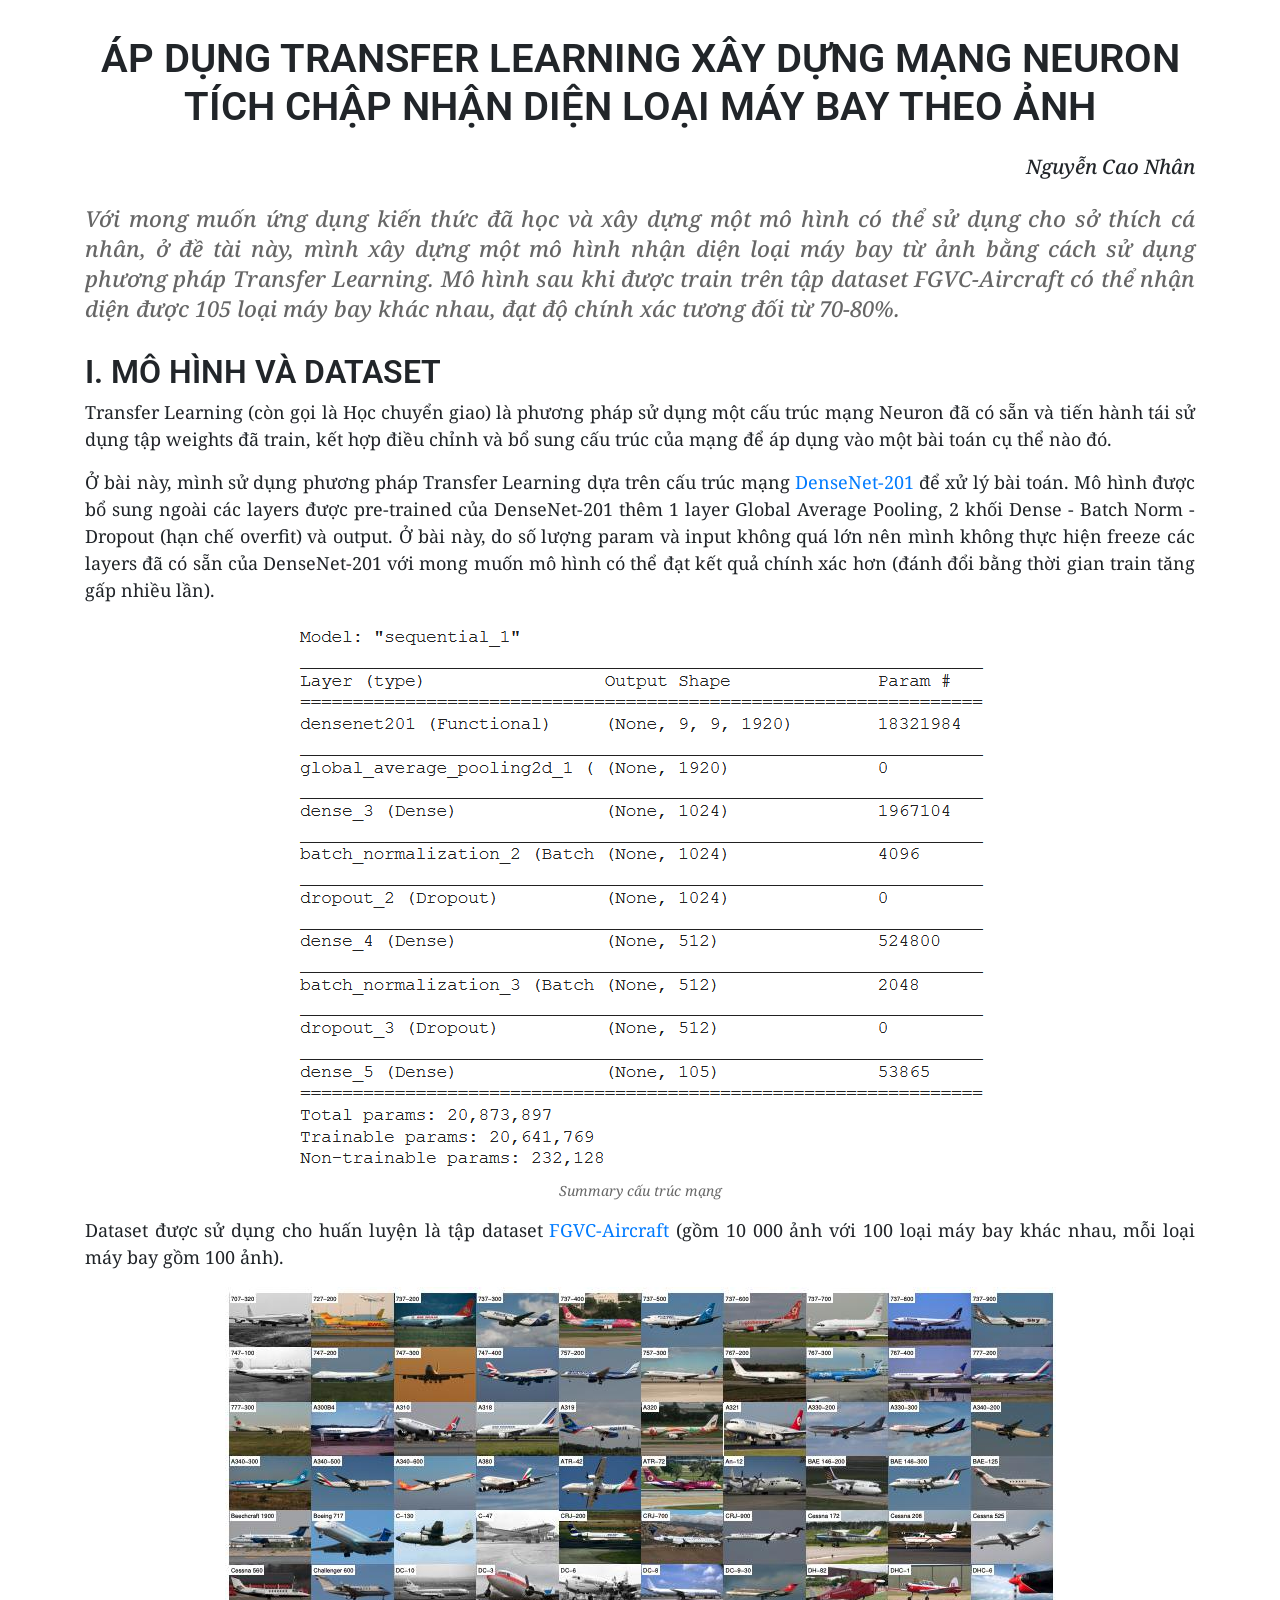
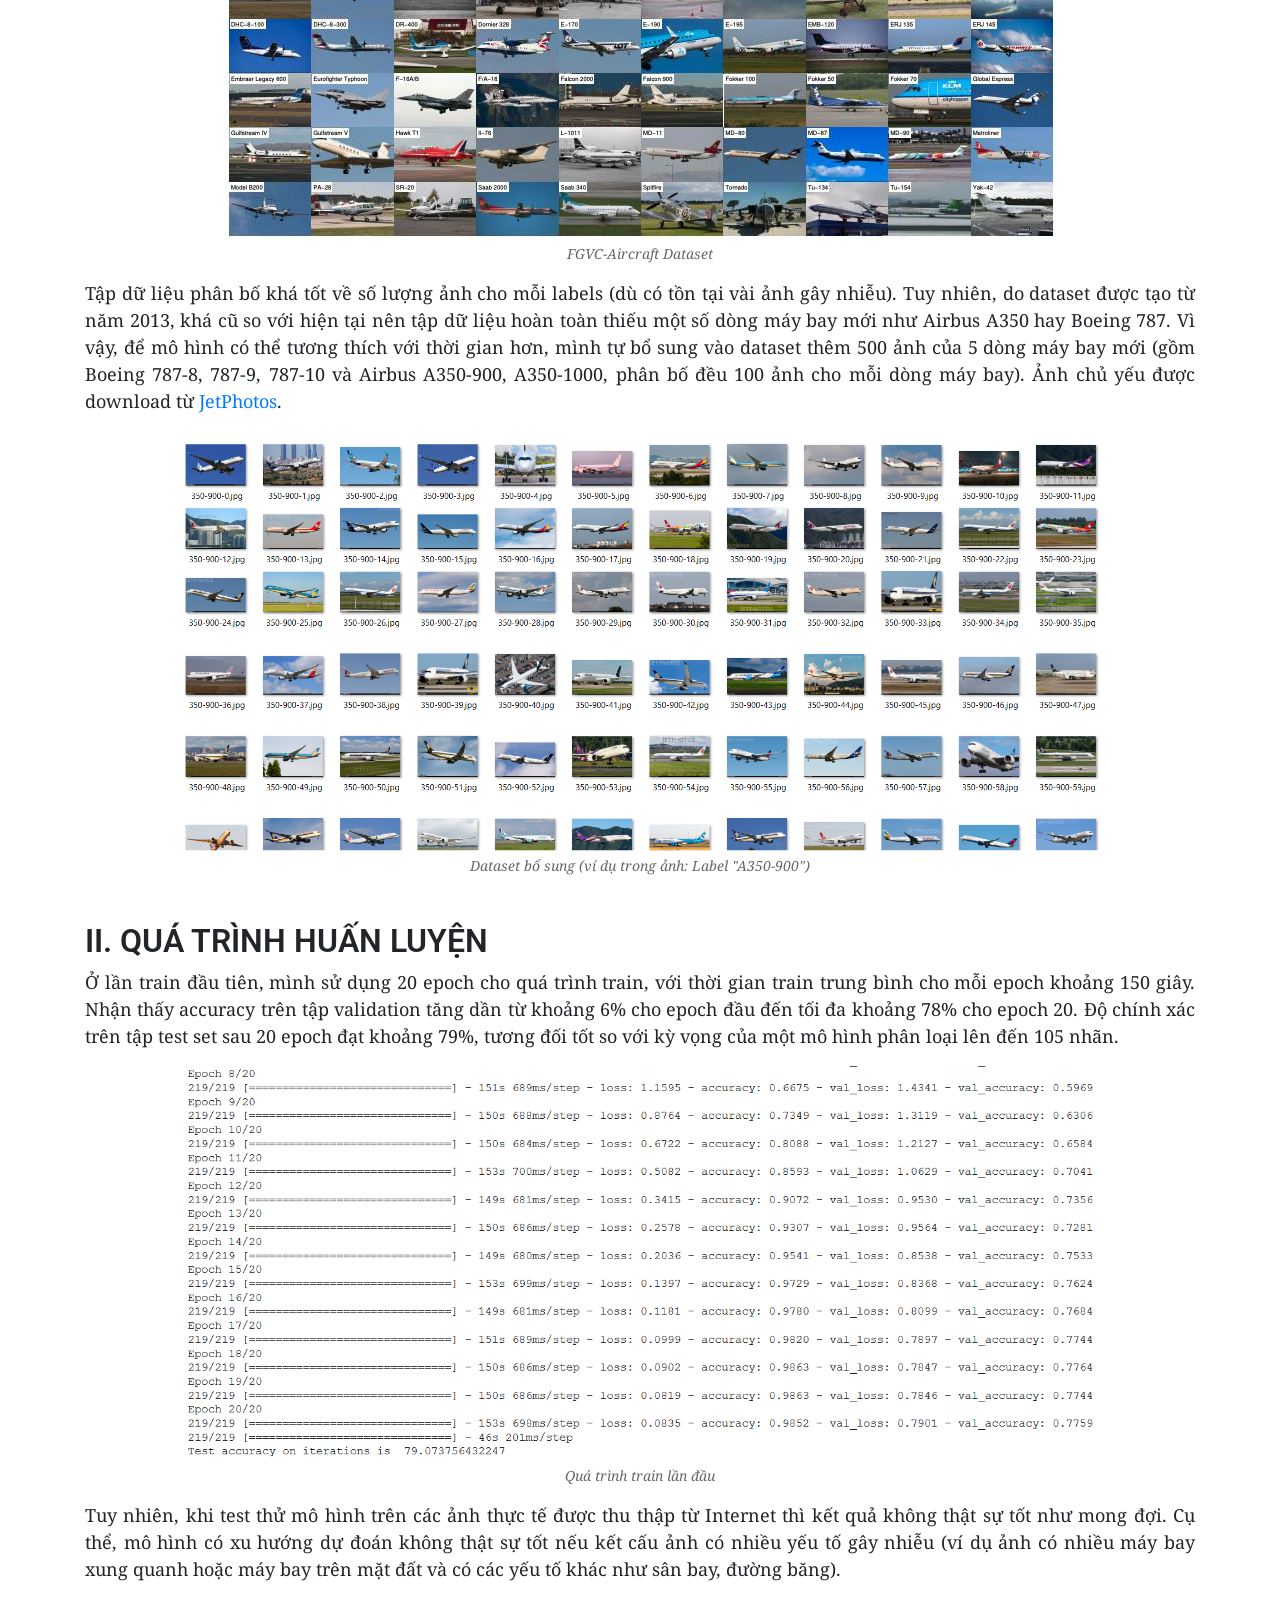
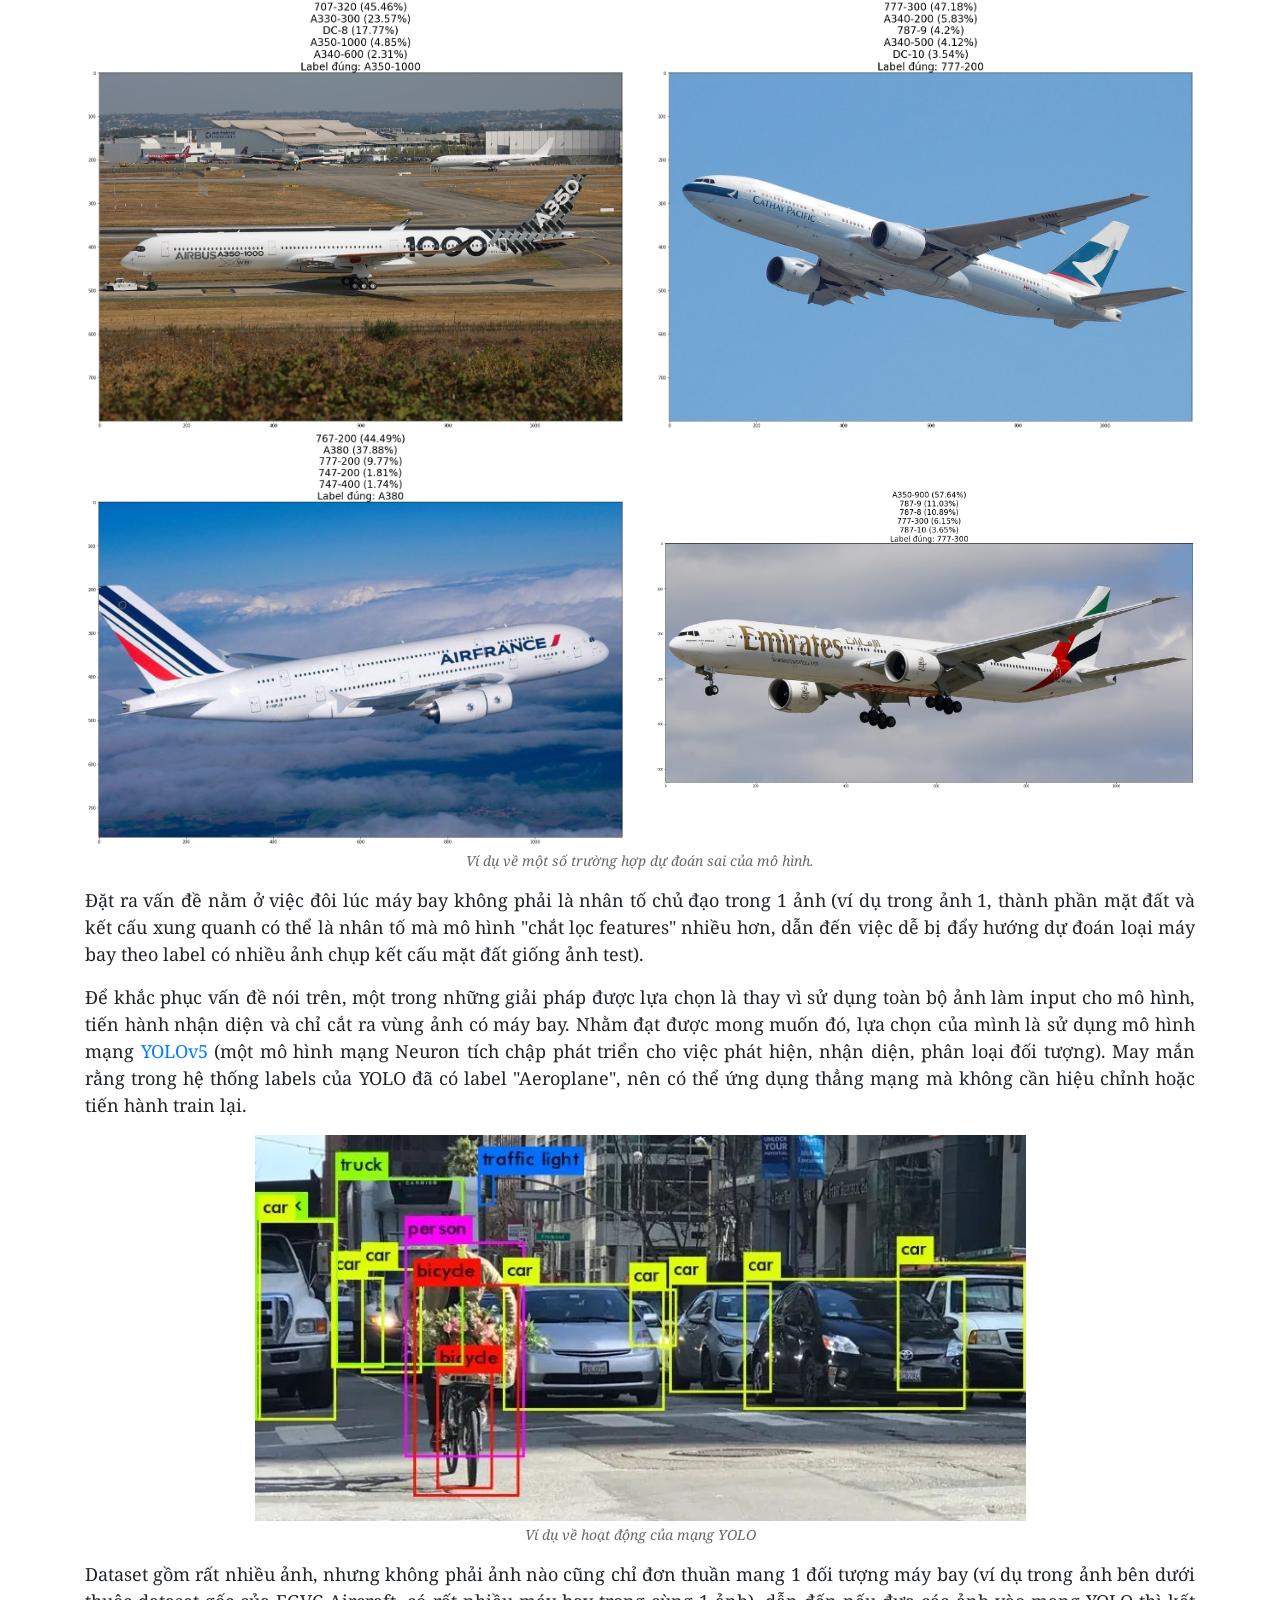
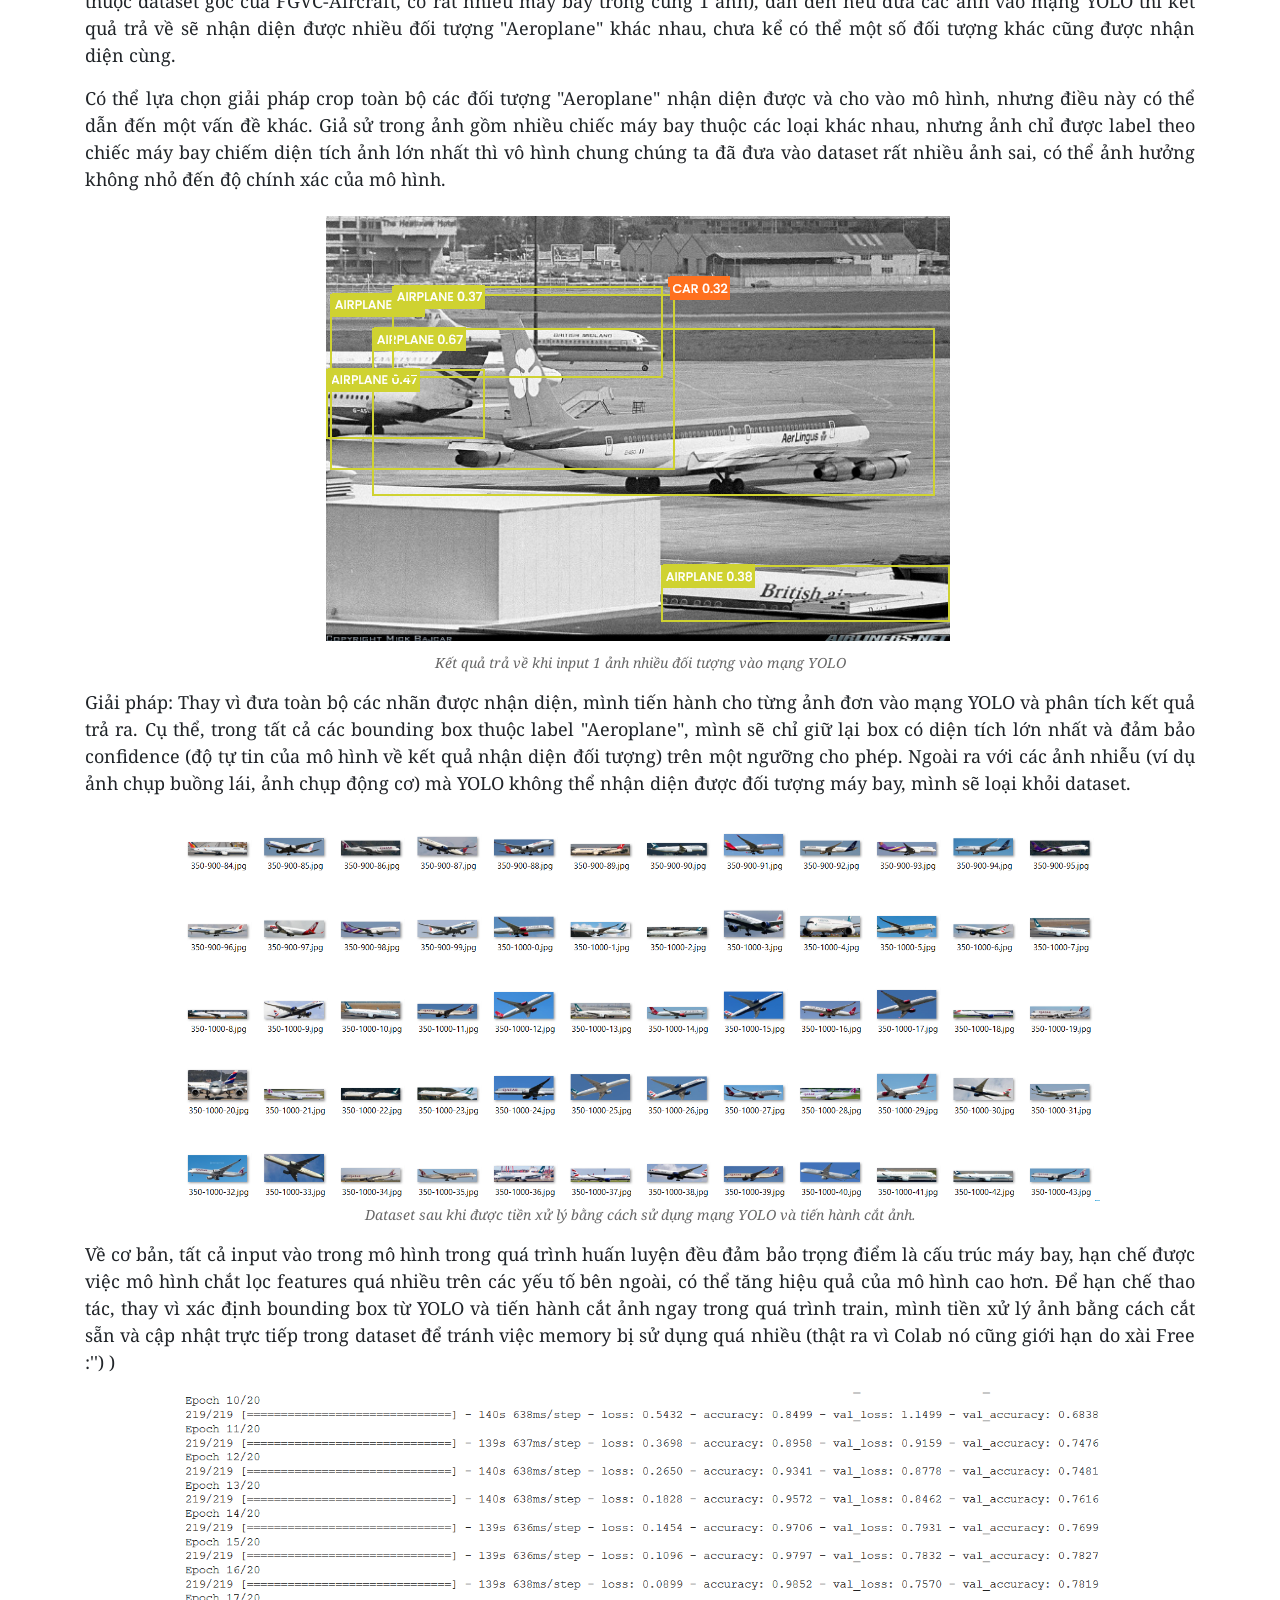
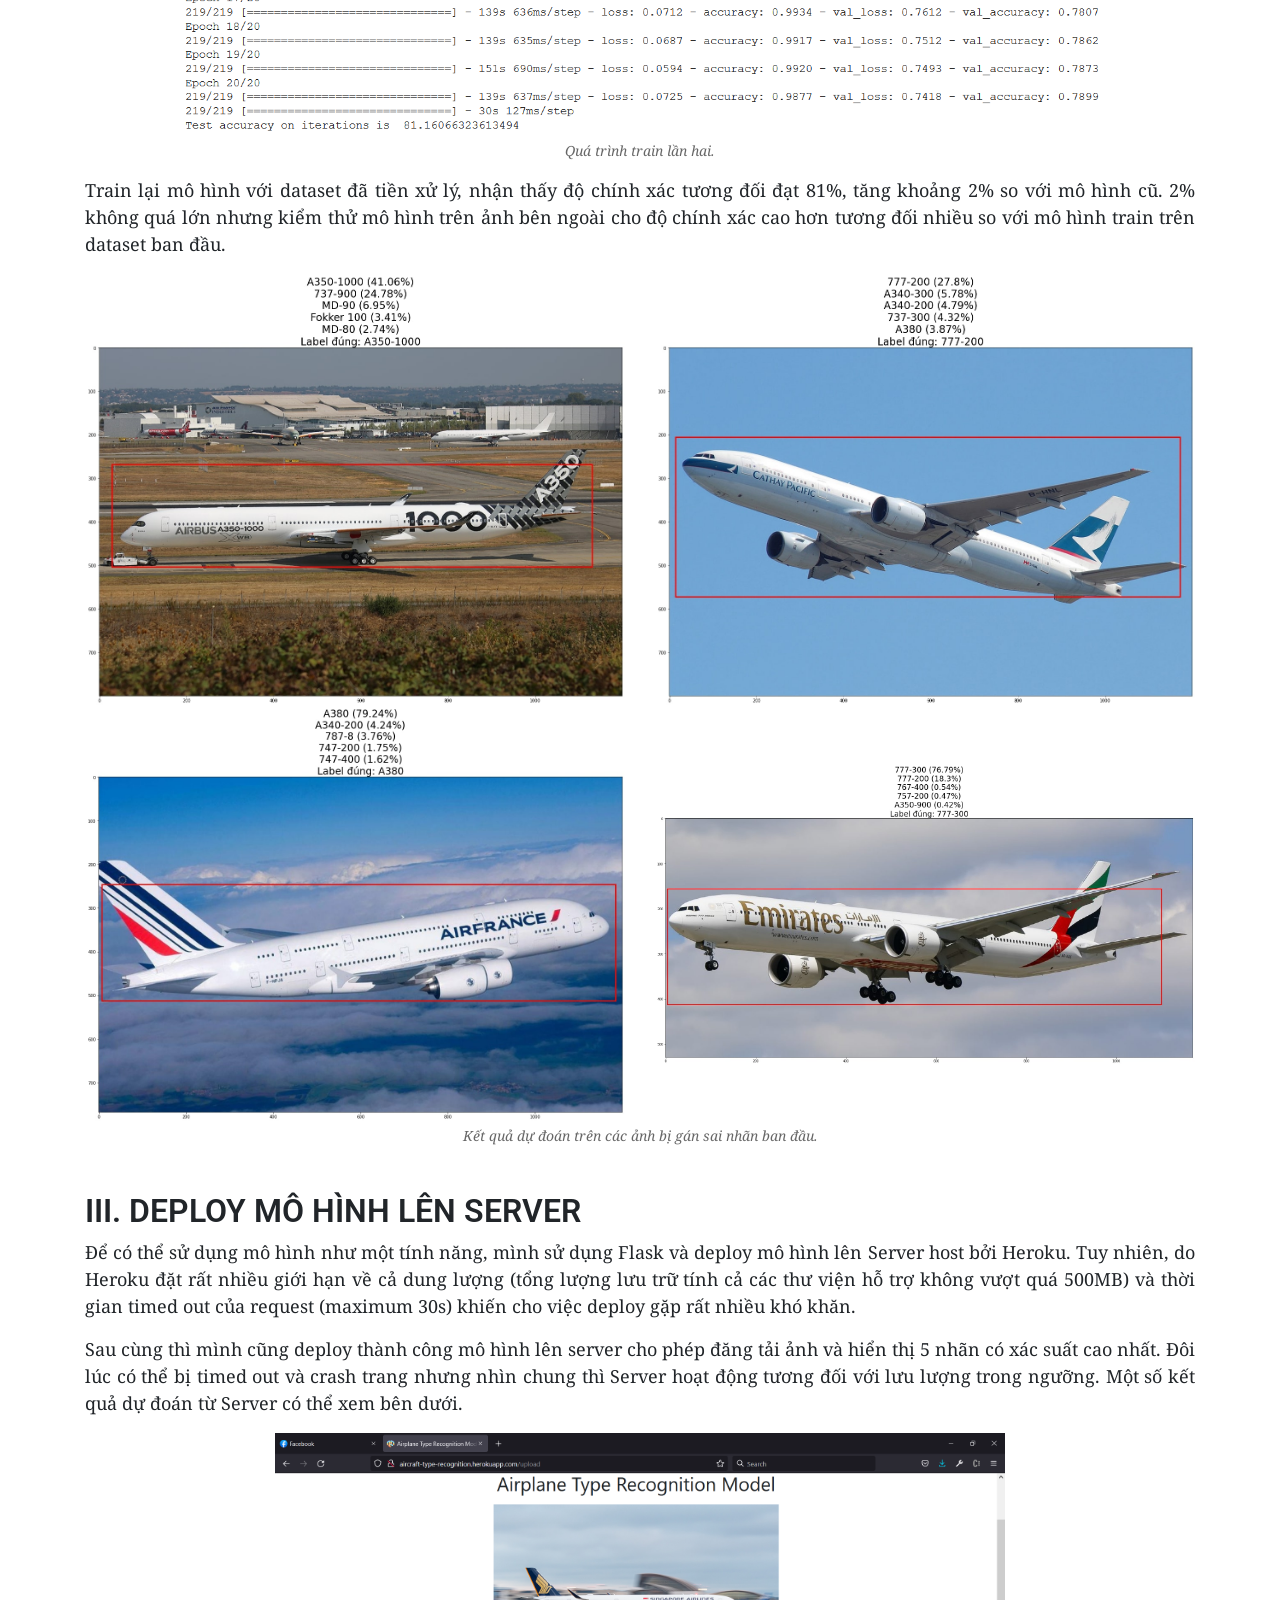
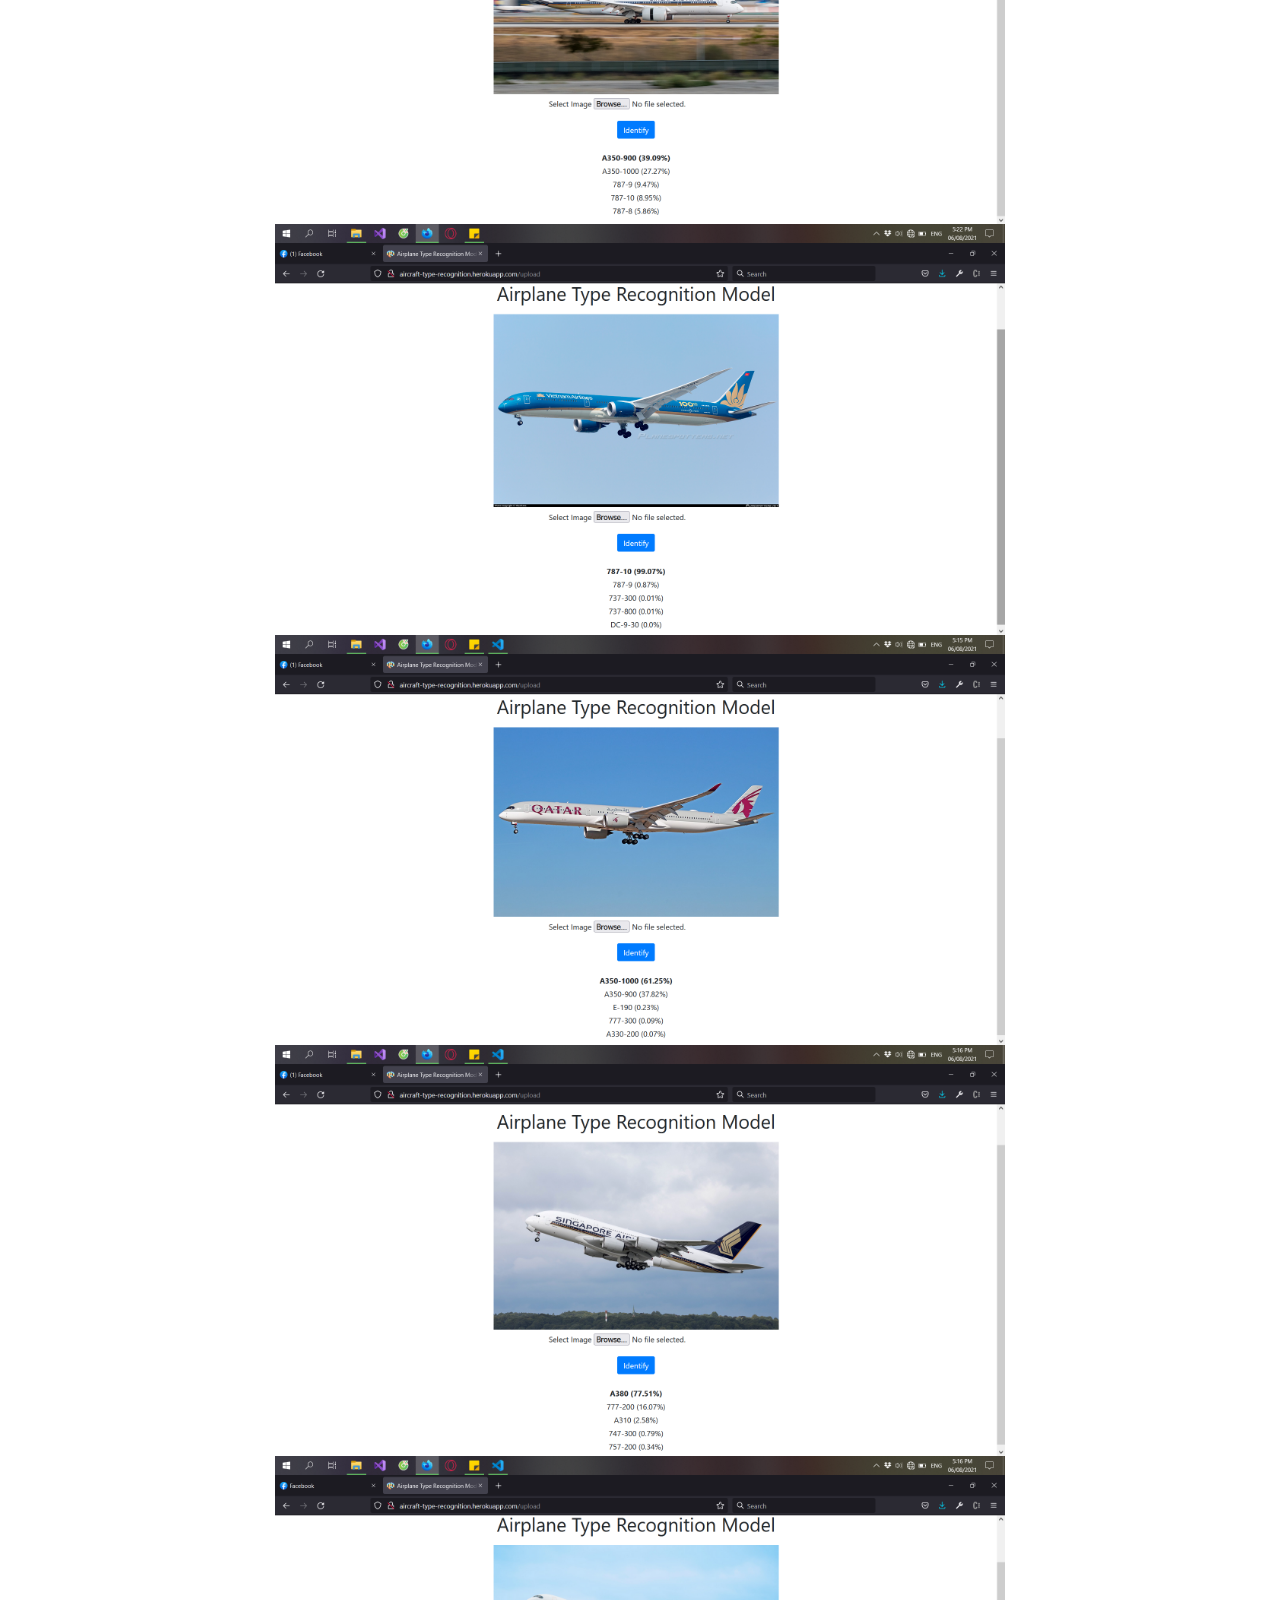
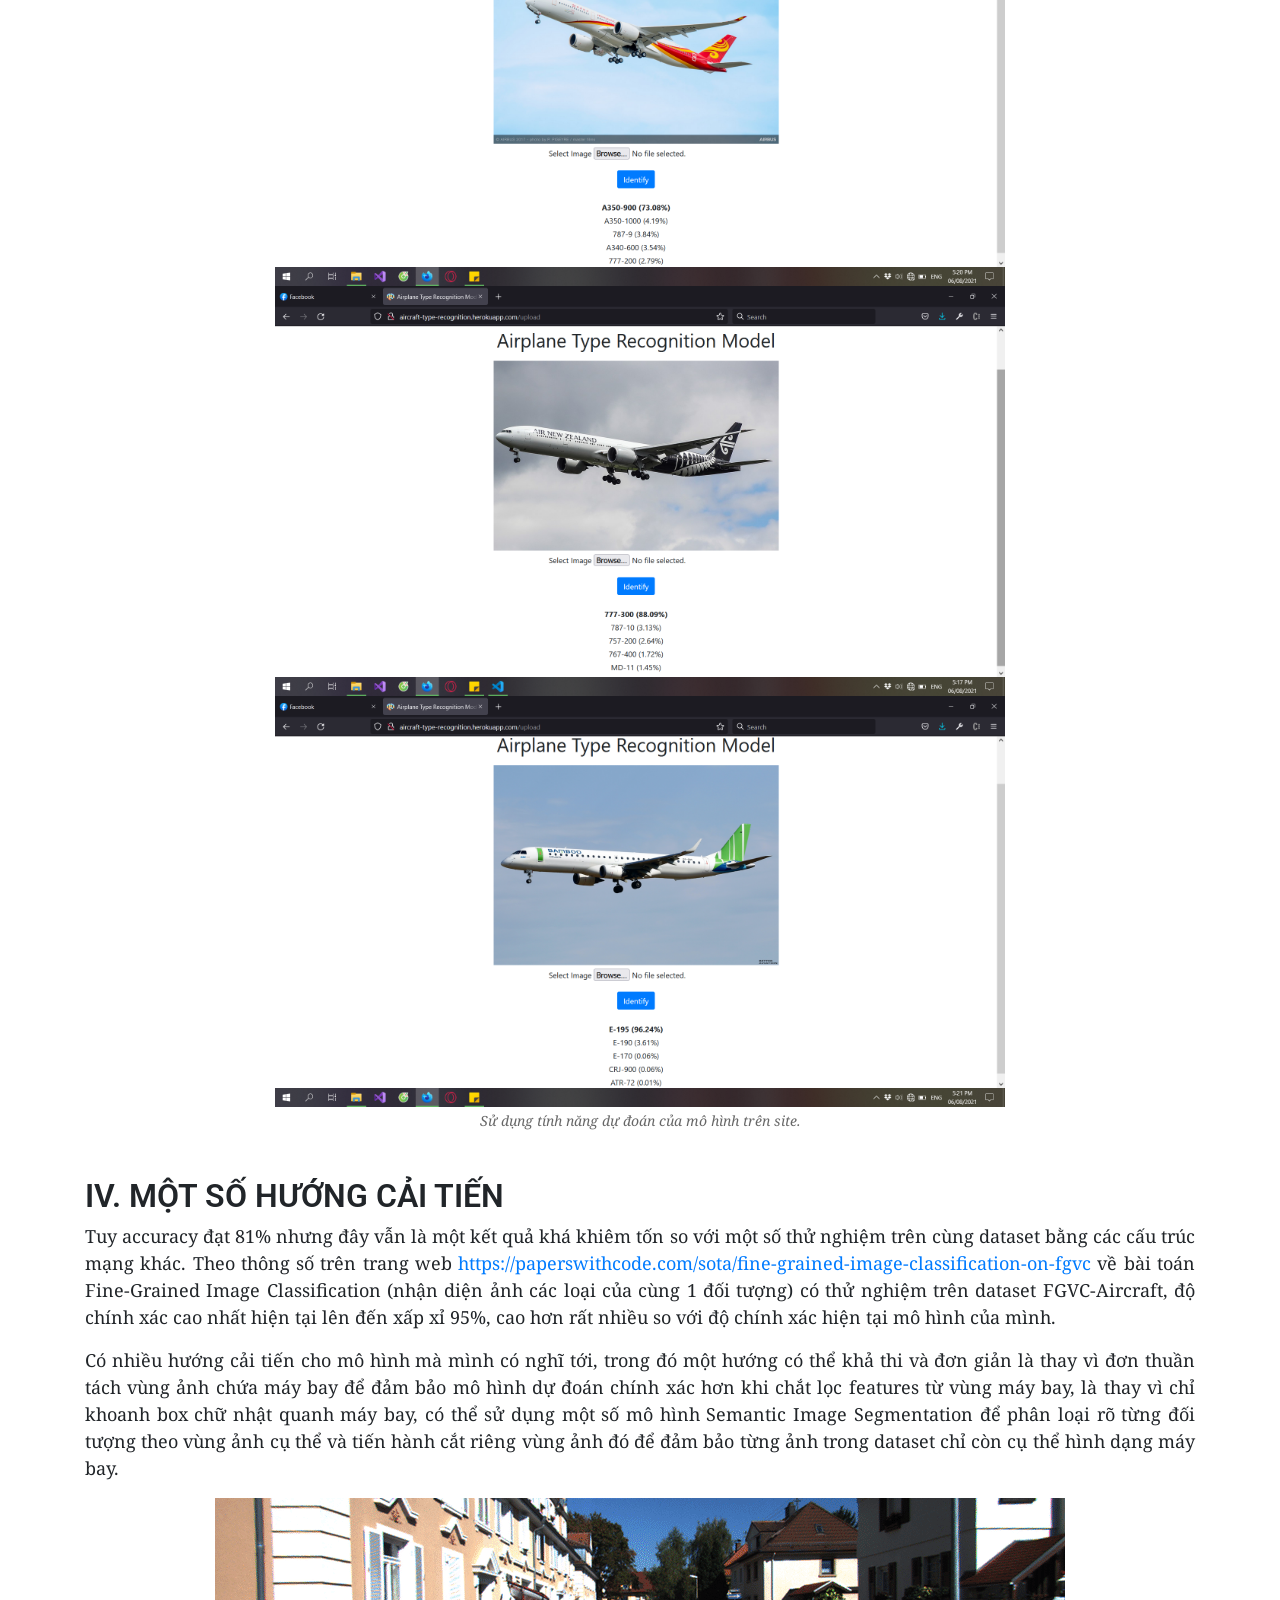
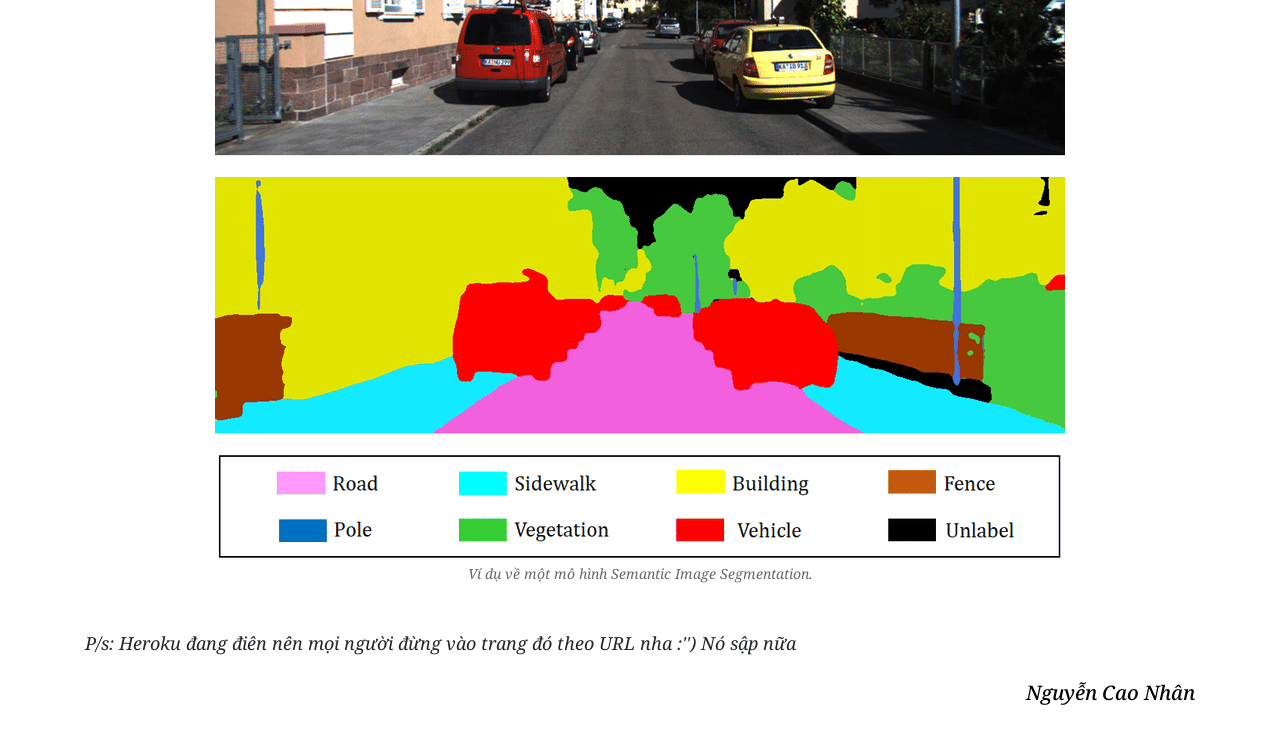
==== index.html @ 327e2304 "Second commit" ====
<!doctype html>
<html lang="en">
  <head>
    <title>Áp dụng phương pháp Transfer Learning xây dựng mạng Neuron tích chập nhận diện loại máy bay theo ảnh?</title>
    <!-- Required meta tags -->
    <meta charset="utf-8">
    <meta name="viewport" content="width=device-width, initial-scale=1, shrink-to-fit=no">
    <link rel="icon" href="./images/ncn.ico">
    <link href="https://fonts.googleapis.com/css2?family=Noto+Serif:ital,wght@0,400;0,700;1,400;1,700&display=swap" rel="stylesheet"> 
    <link href="https://fonts.googleapis.com/css2?family=Roboto:ital,wght@0,100;0,300;0,400;0,500;0,700;0,900;1,100;1,300;1,400;1,500;1,700;1,900&display=swap" rel="stylesheet">     <!-- Bootstrap CSS -->
    <link rel="stylesheet" href="https://stackpath.bootstrapcdn.com/bootstrap/4.3.1/css/bootstrap.min.css" integrity="sha384-ggOyR0iXCbMQv3Xipma34MD+dH/1fQ784/j6cY/iJTQUOhcWr7x9JvoRxT2MZw1T" crossorigin="anonymous">
    <link rel="stylesheet" href="style.css">
</head>
  <body>
    <div class="container">
        <div class="title">
            <h1 class="display-5 text-center text-uppercase">Áp dụng Transfer Learning xây dựng mạng Neuron tích chập nhận diện loại máy bay theo ảnh</h1>
            <h5 class="font-italic text-right mt-4">Nguyễn Cao Nhân</h5>
        </div>
        
        <div class="subtitle mt-4">
            <h5 class="subtitle-text"> 
                Với mong muốn ứng dụng kiến thức đã học và xây dựng một mô hình có thể sử dụng cho sở thích cá nhân, ở đề tài này, 
                mình xây dựng một mô hình nhận diện loại máy bay từ ảnh
                bằng cách sử dụng phương pháp Transfer Learning. Mô hình sau khi được train trên tập dataset FGVC-Aircraft có thể nhận diện
                được 105 loại máy bay khác nhau, đạt độ chính xác tương đối từ 70-80%.
            </h5>
        </div>

        <div class="paragraph">
            <h2>I. MÔ HÌNH VÀ DATASET</h2>
            <p>
                Transfer Learning (còn gọi là Học chuyển giao) là phương pháp sử dụng một cấu trúc mạng Neuron đã có sẵn và tiến hành tái sử dụng
                tập weights đã train, kết hợp điều chỉnh và bổ sung cấu trúc của mạng để áp dụng vào một bài toán cụ thể nào đó.
            </p>
            <p>
                Ở bài này, mình sử dụng phương pháp Transfer Learning dựa trên cấu trúc mạng <a href="https://arxiv.org/pdf/1608.06993v3.pdf">DenseNet-201</a>
                để xử lý bài toán. Mô hình được bổ sung ngoài các layers được pre-trained của DenseNet-201 thêm 1 layer Global Average Pooling, 
                2 khối Dense - Batch Norm - Dropout (hạn chế overfit) và output. Ở bài này, do số lượng param và input không quá lớn nên
                mình không thực hiện freeze các layers đã có sẵn của DenseNet-201 với mong muốn mô hình có thể đạt kết quả chính xác hơn 
                (đánh đổi bằng thời gian train tăng gấp nhiều lần).
            </p>
            <div class="row">
                <div class="col-md-10 offset-md-1 col-sm-12 offset-sm-0 text-center">
                    <img alt="" src="images/model.PNG">
                    <p class="img-cap">Summary cấu trúc mạng</p>
                </div>
            </div>         
            <p>
                Dataset được sử dụng cho huấn luyện là tập dataset  <a href="https://www.robots.ox.ac.uk/~vgg/data/fgvc-aircraft/">FGVC-Aircraft</a>
                (gồm 10 000 ảnh với 100 loại máy bay khác nhau, mỗi loại máy bay gồm 100 ảnh). 
            </p>
            <div class="row text-center">
                <div class="col-md-10 offset-md-1 col-sm-12 offset-sm-0 text-center">
                    <img alt="" src="images/dataset.jpg">
                    <p class="img-cap">FGVC-Aircraft Dataset</p>
                </div>
            </div>     
            <p>Tập dữ liệu phân bố khá tốt về số lượng ảnh cho mỗi labels (dù có tồn tại vài ảnh gây nhiễu). Tuy nhiên, do dataset được tạo từ năm 2013, khá 
                cũ so với hiện tại nên tập dữ liệu hoàn toàn thiếu một số dòng máy bay mới như Airbus A350 hay Boeing 787. Vì vậy, để mô hình có thể tương thích
                với thời gian hơn, mình tự bổ sung vào dataset thêm 500 ảnh của 5 dòng máy bay mới (gồm Boeing 787-8, 787-9, 787-10 và Airbus A350-900, A350-1000, 
                phân bố đều 100 ảnh cho mỗi dòng máy bay). Ảnh chủ yếu được download từ <a href="jetphotos.com">JetPhotos</a>.
            </p>
            <div class="row text-center">
                <div class="col-md-10 offset-md-1 col-sm-12 offset-sm-0 text-center">
                    <img alt="" src="images/dataset2.PNG">
                    <p class="img-cap">Dataset bổ sung (ví dụ trong ảnh: Label "A350-900")</p>
                </div>
            </div>
        </div>

        <div class="paragraph">
            <h2>II. QUÁ TRÌNH HUẤN LUYỆN</h2>
            <p>
                Ở lần train đầu tiên, mình sử dụng 20 epoch cho quá trình train, với thời gian train trung bình cho mỗi epoch khoảng 150 giây.
                Nhận thấy accuracy trên tập validation tăng dần từ khoảng 6% cho epoch đầu đến tối đa khoảng 78% cho epoch 20. Độ chính xác
                trên tập test set sau 20 epoch đạt khoảng 79%, tương đối tốt so với kỳ vọng của một mô hình phân loại lên đến 105 nhãn.
            </p>
            <div class="row">
                <div class="col-md-10 offset-md-1 col-sm-12 offset-sm-0">
                    <img alt="" src="images/train0.PNG">
                    <p class="img-cap">Quá trình train lần đầu</p>
                </div>
            </div>
            <p>
                Tuy nhiên, khi test thử mô hình trên các ảnh thực tế được thu thập từ Internet thì kết quả không thật sự tốt
                như mong đợi. Cụ thể, mô hình có xu hướng dự đoán không thật sự tốt nếu kết cấu ảnh có nhiều yếu tố gây nhiễu (ví dụ
                ảnh có nhiều máy bay xung quanh hoặc máy bay trên mặt đất và có các yếu tố khác như sân bay, đường băng).
            </p>
            <div class="row text-center">
                <div class="col-md-6 col-sm-12 d-flex align-items-center">
                    <img alt="" src="images/test1a.jpg">
                </div>
                <div class="col-md-6  col-sm-12 d-flex align-items-center">
                    <img alt="" src="images/test1b.jpg">
                </div>
                <div class="col-md-6 col-sm-12 d-flex align-items-center">
                    <img alt="" src="images/test1c.jpg">
                </div>
                <div class="col-md-6  col-sm-12 d-flex align-items-center">
                    <img alt="" src="images/test1d.jpg">
                </div>
                <p class="img-cap">Ví dụ về một số trường hợp dự đoán sai của mô hình.</p>
            </div>     
            <p>
                Đặt ra vấn đề nằm ở việc đôi lúc máy bay không phải là nhân tố chủ đạo trong 1 ảnh (ví dụ trong ảnh 1, thành phần mặt đất
                và kết cấu xung quanh có thể là nhân tố mà mô hình "chắt lọc features" nhiều hơn, dẫn đến việc dễ bị đẩy hướng dự đoán
                loại máy bay theo label có nhiều ảnh chụp kết cấu mặt đất giống ảnh test).
            </p>
            <p>
                Để khắc phục vấn đề nói trên, một trong những giải pháp được lựa chọn là thay vì sử dụng toàn bộ ảnh làm input cho mô hình,
                tiến hành nhận diện và chỉ cắt ra vùng ảnh có máy bay. Nhằm đạt được mong muốn đó, lựa chọn của mình là sử dụng
                mô hình mạng <a href="https://ultralytics.com/yolov5">YOLOv5</a> 
                 (một mô hình mạng Neuron tích chập phát triển cho việc phát hiện, nhận diện, phân loại đối tượng).
                May mắn rằng trong hệ thống labels của YOLO đã có label "Aeroplane", nên có thể ứng dụng thẳng mạng
                mà không cần hiệu chỉnh hoặc tiến hành train lại.
            </p>
            <div class="row">
                <div class="col-md-10 offset-md-1 col-sm-12 offset-sm-0 text-center">
                    <img alt="" src="images/yolo1.webp">
                    <p class="img-cap">Ví dụ về hoạt động của mạng YOLO</p>
                </div>
            </div>
            <p>
                Dataset gồm rất nhiều ảnh, nhưng không phải ảnh nào cũng chỉ đơn thuần mang 1 đối tượng máy bay (ví dụ trong ảnh bên dưới
                thuộc dataset gốc của FGVC-Aircraft, có rất nhiều máy bay trong cùng 1 ảnh), dẫn đến nếu đưa các ảnh vào mạng YOLO thì kết quả
                trả về sẽ nhận diện được nhiều đối tượng "Aeroplane" khác nhau, chưa kể có thể một số đối tượng khác cũng được nhận diện cùng.
            </p>
            <p>
                Có thể lựa chọn giải pháp crop toàn bộ các đối tượng "Aeroplane" nhận diện được và cho vào mô hình, nhưng điều này
                có thể dẫn đến một vấn đề khác. Giả sử trong ảnh gồm nhiều chiếc máy bay thuộc các loại khác nhau, nhưng ảnh chỉ được label
                theo chiếc máy bay chiếm diện tích ảnh lớn nhất thì vô hình chung chúng ta đã đưa vào dataset rất nhiều ảnh sai, có thể ảnh
                hưởng không nhỏ đến độ chính xác của mô hình.
            </p>
            <div class="row">
                <div class="col-md-10 offset-md-1 col-sm-12 offset-sm-0 text-center">
                    <img alt="" src="images/yolo2.png">
                    <p class="img-cap">Kết quả trả về khi input 1 ảnh nhiều đối tượng vào mạng YOLO</p>
                </div>
            </div>
            <p>
                Giải pháp: Thay vì đưa toàn bộ các nhãn được nhận diện, mình tiến hành cho từng ảnh đơn vào mạng YOLO và phân tích kết quả trả ra.
                Cụ thể, trong tất cả các bounding box thuộc label "Aeroplane", mình sẽ chỉ giữ lại box có diện tích lớn nhất và đảm bảo
                confidence (độ tự tin của mô hình về kết quả nhận diện đối tượng) trên một ngưỡng cho phép. Ngoài ra với các ảnh nhiễu (ví dụ ảnh
                chụp buồng lái, ảnh chụp động cơ) mà YOLO không thể nhận diện được đối tượng máy bay, mình sẽ loại khỏi dataset.
            </p>
            <div class="row">
                <div class="col-md-10 offset-md-1 col-sm-12 offset-sm-0 text-center">
                    <img alt="" src="images/yolo3.PNG">
                    <p class="img-cap">Dataset sau khi được tiền xử lý bằng cách sử dụng mạng YOLO và tiến hành cắt ảnh.</p>
                </div>
            </div>
            <p>
                Về cơ bản, tất cả input vào trong mô hình trong quá trình huấn luyện đều đảm bảo trọng điểm là cấu trúc máy bay, hạn chế
                được việc mô hình chắt lọc features quá nhiều trên các yếu tố bên ngoài, có thể tăng hiệu quả của mô hình cao hơn. Để hạn chế
                thao tác, thay vì xác định bounding box từ YOLO và tiến hành cắt ảnh ngay trong quá trình train, mình tiền xử lý ảnh bằng cách cắt sẵn
                và cập nhật trực tiếp trong dataset để tránh việc memory bị sử dụng quá nhiều (thật ra vì Colab nó cũng giới hạn do xài Free :'') )
            </p>
            <div class="row">
                <div class="col-md-10 offset-md-1 col-sm-12 offset-sm-0 text-center">
                    <img alt="" src="images/train1.PNG">
                    <p class="img-cap">Quá trình train lần hai.</p>
                </div>
            </div>
            <p>
                Train lại mô hình với dataset đã tiền xử lý, nhận thấy độ chính xác tương đối đạt 81%, tăng khoảng 2% so với mô hình cũ. 2% không quá
                lớn nhưng kiểm thử mô hình trên ảnh bên ngoài cho độ chính xác cao hơn tương đối nhiều so với mô hình train trên dataset ban đầu.
            </p>
            <div class="row text-center">
                <div class="col-md-6 col-sm-12 d-flex align-items-center">
                    <img alt="" src="images/test2a.jpg">
                </div>
                <div class="col-md-6  col-sm-12 d-flex align-items-center">
                    <img alt="" src="images/test2b.jpg">
                </div>
                <div class="col-md-6 col-sm-12 d-flex align-items-center">
                    <img alt="" src="images/test2c.jpg">
                </div>
                <div class="col-md-6  col-sm-12 d-flex align-items-center">
                    <img alt="" src="images/test2d.jpg">
                </div>
                <p class="img-cap">Kết quả dự đoán trên các ảnh bị gán sai nhãn ban đầu.</p>
            </div>   
        </div>

        <div class="paragraph">
            <h2>III. DEPLOY MÔ HÌNH LÊN SERVER</h2>

            <p>Để có thể sử dụng mô hình như một tính năng, mình sử dụng Flask và deploy mô hình lên Server host bởi Heroku.
                Tuy nhiên, do Heroku đặt rất nhiều giới hạn về cả dung lượng (tổng lượng lưu trữ tính cả các thư viện hỗ trợ
            không vượt quá 500MB) và thời gian timed out của request (maximum 30s) khiến cho việc deploy gặp rất nhiều khó khăn.</p>

            <p>Sau cùng thì mình cũng deploy thành công mô hình lên server cho phép đăng tải ảnh và hiển thị 5 nhãn có xác suất cao nhất.
            Đôi lúc có thể bị timed out và crash trang nhưng nhìn chung thì Server hoạt động tương đối với lưu lượng trong ngưỡng. Một số kết quả
            dự đoán từ Server có thể xem bên dưới.
            </p>

            <div class="row text-center">
                <div class="col-md-8 offset-md-2 col-sm-12 d-flex align-items-center">
                    <img alt="" src="images/site1.png">
                </div>
                <div class="col-md-8 offset-md-2 col-sm-12 d-flex align-items-center">
                    <img alt="" src="images/site2.png">
                </div>
                <div class="col-md-8 offset-md-2 col-sm-12 d-flex align-items-center">
                    <img alt="" src="images/site3.png">
                </div>
                <div class="col-md-8 offset-md-2 col-sm-12 d-flex align-items-center">
                    <img alt="" src="images/site4.png">
                </div>
                <div class="col-md-8 offset-md-2 col-sm-12 d-flex align-items-center">
                    <img alt="" src="images/site6.png">
                </div>
                <div class="col-md-8 offset-md-2 col-sm-12 d-flex align-items-center">
                    <img alt="" src="images/site5.png">
                </div>
                <div class="col-md-8 offset-md-2 col-sm-12 d-flex align-items-center">
                    <img alt="" src="images/site7.png">
                </div>
                <p class="img-cap">Sử dụng tính năng dự đoán của mô hình trên site.</p>
            </div> 
        </div>

        <div class="paragraph">
            <h2>IV. MỘT SỐ HƯỚNG CẢI TIẾN</h2>

            <p>
                Tuy accuracy đạt 81% nhưng đây vẫn là một kết quả khá khiêm tốn so với một số thử nghiệm trên cùng dataset bằng các
                cấu trúc mạng khác. Theo thông số trên trang web <a href="https://paperswithcode.com/sota/fine-grained-image-classification-on-fgvc">https://paperswithcode.com/sota/fine-grained-image-classification-on-fgvc</a>
                về bài toán Fine-Grained Image Classification (nhận diện ảnh các loại của cùng 1 đối tượng) có thử nghiệm trên dataset FGVC-Aircraft, độ chính xác
                cao nhất hiện tại lên đến xấp xỉ 95%, cao hơn rất nhiều so với độ chính xác hiện tại mô hình của mình.
            </p>            

            <p>Có nhiều hướng cải tiến cho mô hình mà mình có nghĩ tới, trong đó một hướng có thể khả thi và đơn giản là thay vì đơn thuần
                tách vùng ảnh chứa máy bay để đảm bảo mô hình dự đoán chính xác hơn khi chắt lọc features từ vùng máy bay, là thay vì chỉ khoanh box
                chữ nhật quanh máy bay, có thể sử dụng một số mô hình Semantic Image Segmentation để phân loại rõ từng đối tượng theo vùng ảnh cụ thể
                và tiến hành cắt riêng vùng ảnh đó để đảm bảo từng ảnh trong dataset chỉ còn cụ thể hình dạng máy bay.
            </p>

            <div class="row">
                <div class="col-md-10 offset-md-1 col-sm-12 offset-sm-0 text-center">
                    <img alt="" src="images/semantic.png">
                    <p class="img-cap">Ví dụ về một mô hình Semantic Image Segmentation.</p>
                </div>
            </div>
        </div>

        <p class="font-italic">P/s: Heroku đang điên nên mọi người đừng vào trang đó theo URL nha :'') Nó sập nữa</p>

        <div class="end mb-4">
            <a href="https://nhannc.site/" style="color: black;"><h5 class="font-italic text-right mt-4">Nguyễn Cao Nhân</h5></a>
        </div>
    </div>

    <div class="image-box">
        <img src="" alt="">
    </div>

    <!-- Optional JavaScript -->
    <!-- jQuery first, then Popper.js, then Bootstrap JS -->
    <script src="https://code.jquery.com/jquery-3.3.1.slim.min.js" integrity="sha384-q8i/X+965DzO0rT7abK41JStQIAqVgRVzpbzo5smXKp4YfRvH+8abtTE1Pi6jizo" crossorigin="anonymous"></script>
    <script src="https://cdnjs.cloudflare.com/ajax/libs/popper.js/1.14.7/umd/popper.min.js" integrity="sha384-UO2eT0CpHqdSJQ6hJty5KVphtPhzWj9WO1clHTMGa3JDZwrnQq4sF86dIHNDz0W1" crossorigin="anonymous"></script>
    <script src="https://stackpath.bootstrapcdn.com/bootstrap/4.3.1/js/bootstrap.min.js" integrity="sha384-JjSmVgyd0p3pXB1rRibZUAYoIIy6OrQ6VrjIEaFf/nJGzIxFDsf4x0xIM+B07jRM" crossorigin="anonymous"></script>
    <script type="text/javascript" src="main.js"></script>
    </body>
</html>
---- style.css ----
html {
    overflow: scroll;
    overflow-x: hidden;
    scroll-behavior: smooth;
}

/* ::-webkit-scrollbar {
    width: 0px;
    background: transparent;
    display: none;
} */

body { 
    animation: fadeInAnimation ease 500ms;
    animation-iteration-count: 1; 
    animation-fill-mode: forwards;
} 

.paragraph p {
    text-align: justify;
}

/* Hide scrollbar for Chrome, Safari and Opera */
/* body::-webkit-scrollbar {
    display: none;
} */

/* Hide scrollbar for IE, Edge and Firefox 
body {
    -ms-overflow-style: none; 
    scrollbar-width: none;  
}
*/

html {
    scroll-behavior: smooth;
}
  
@keyframes fadeInAnimation { 
    0% { 
        opacity: 0; 
    } 
    100% { 
        opacity: 1; 
     } 
}

.container {
    margin-top: 35px;
}

.container h1, .container h2, .container h3 {
    font-weight: 600;
}

.error {
    font-style: italic;
    color: red;
}

.result {
    height: 100px;
}

h1, h2, h3, h4, li {
    font-family: 'Roboto', sans-serif;
}

p, span, div, h5 {
    font-family: 'Noto Serif', serif;
}

.subtitle-text {
    line-height: 30px;
    font-size: 22px;
    text-align: justify;
    color: rgba(0, 0, 0, .6);
    font-style: italic;
    font-weight: semibold;
}

.paragraph {
    margin-top: 30px;
    margin-bottom: 30px;
}

img {
    max-width: 100%;
    height: auto;
}

p {
    font-size: 18px;
}

.img-cap {
    font-style: italic;
    color: rgba(0, 0, 0, .6);
    font-size: 14px;
    margin-top: 3px;
    text-align: center !important;
    width: 100%;
}

.image-box {
    width: 100%;
    height: 100%;
    position: fixed;
    top: 0px;
    left: 0px;
    background: rgb(0 0 0 / 90%);
    display: none;
    opacity: 0;
    transition: opacity 400ms;
    z-index: 40;
}
  
.image-box img {
    max-width: 90%;
    max-height: 90%;
    margin: auto;
    object-fit: contain;
}
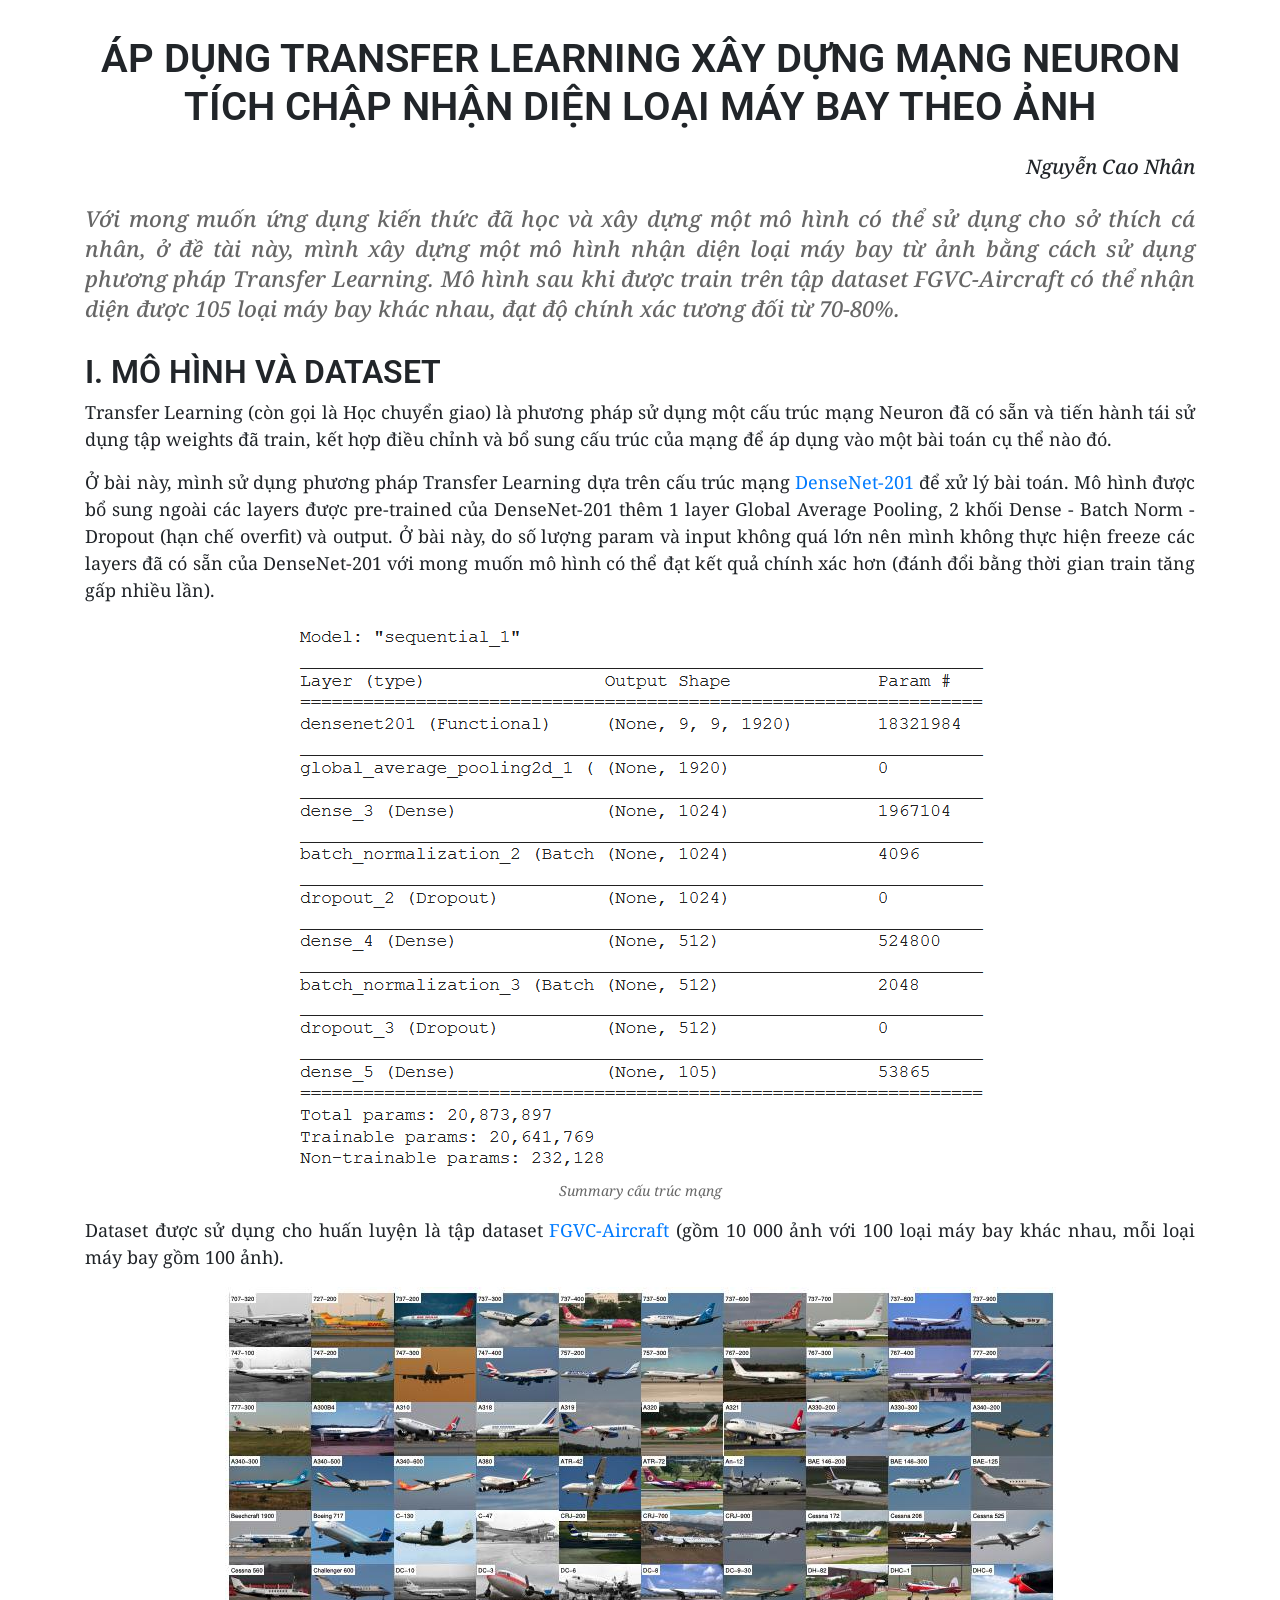
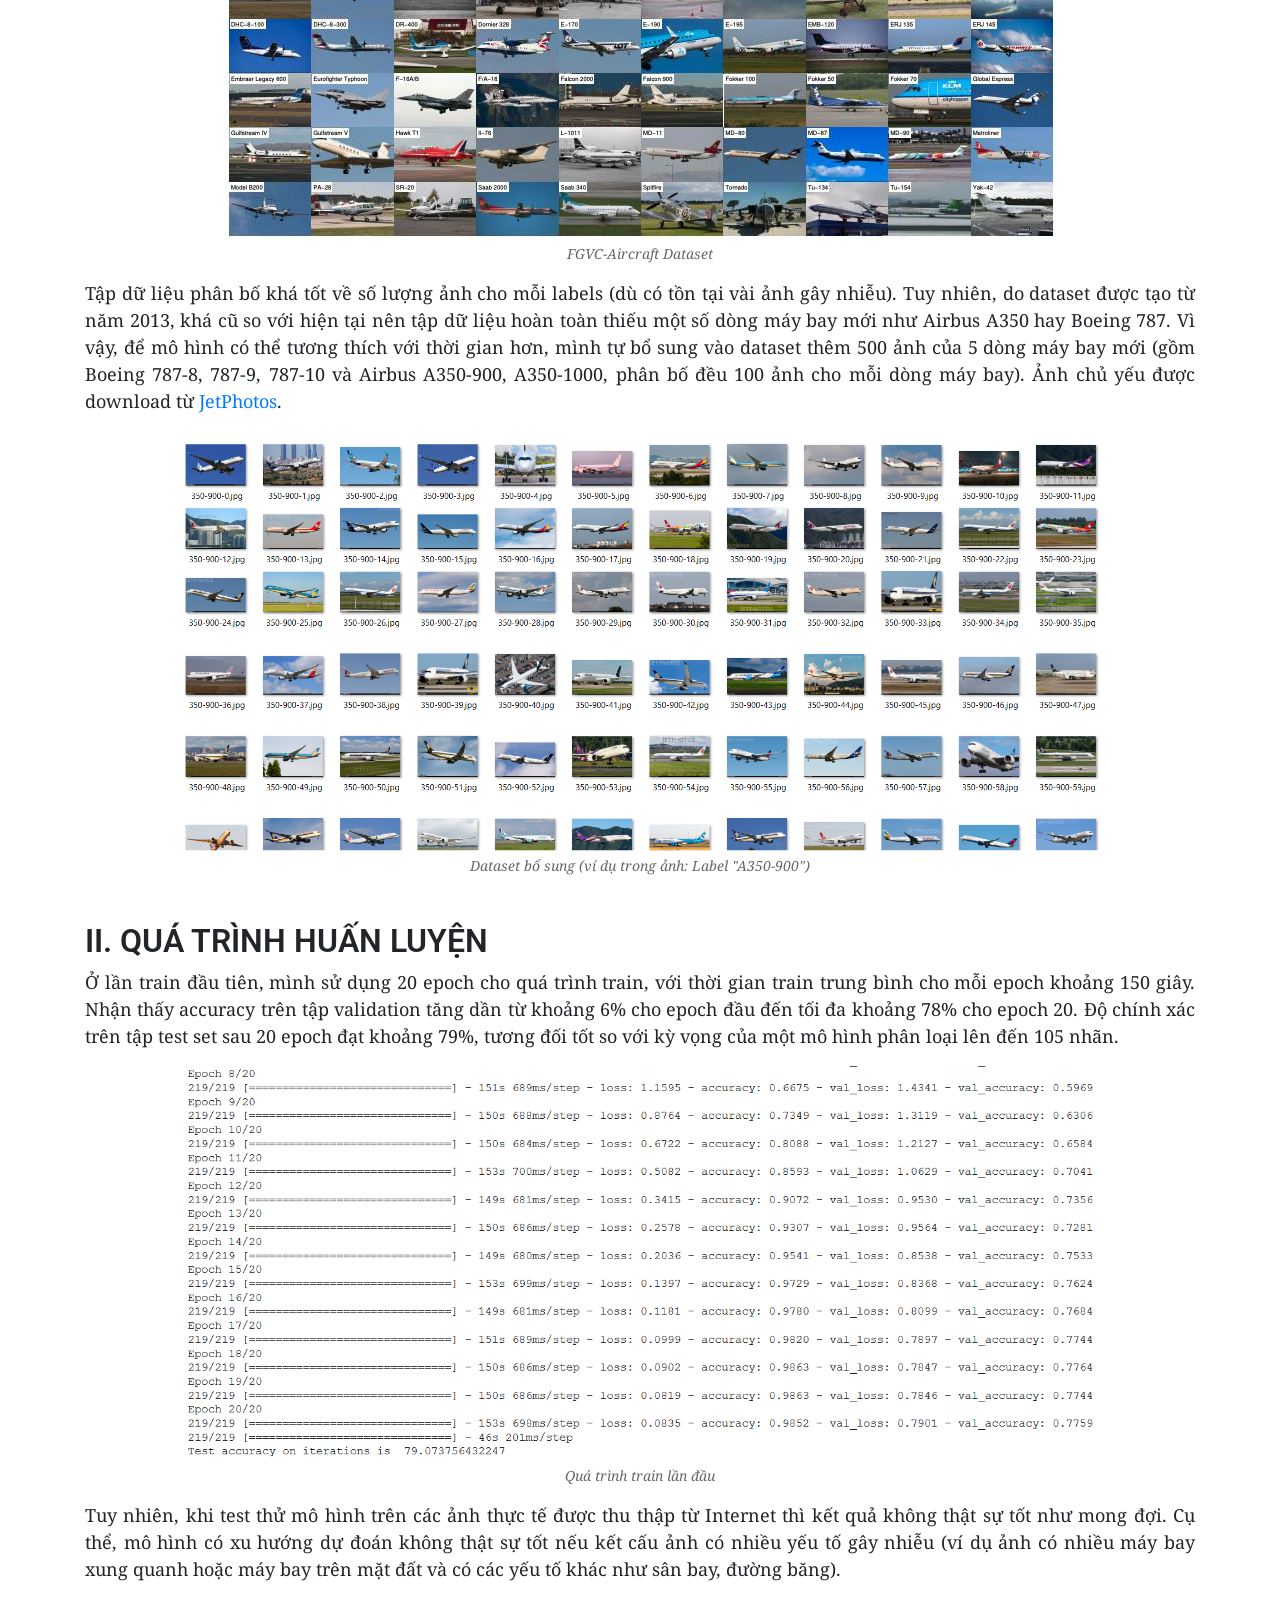
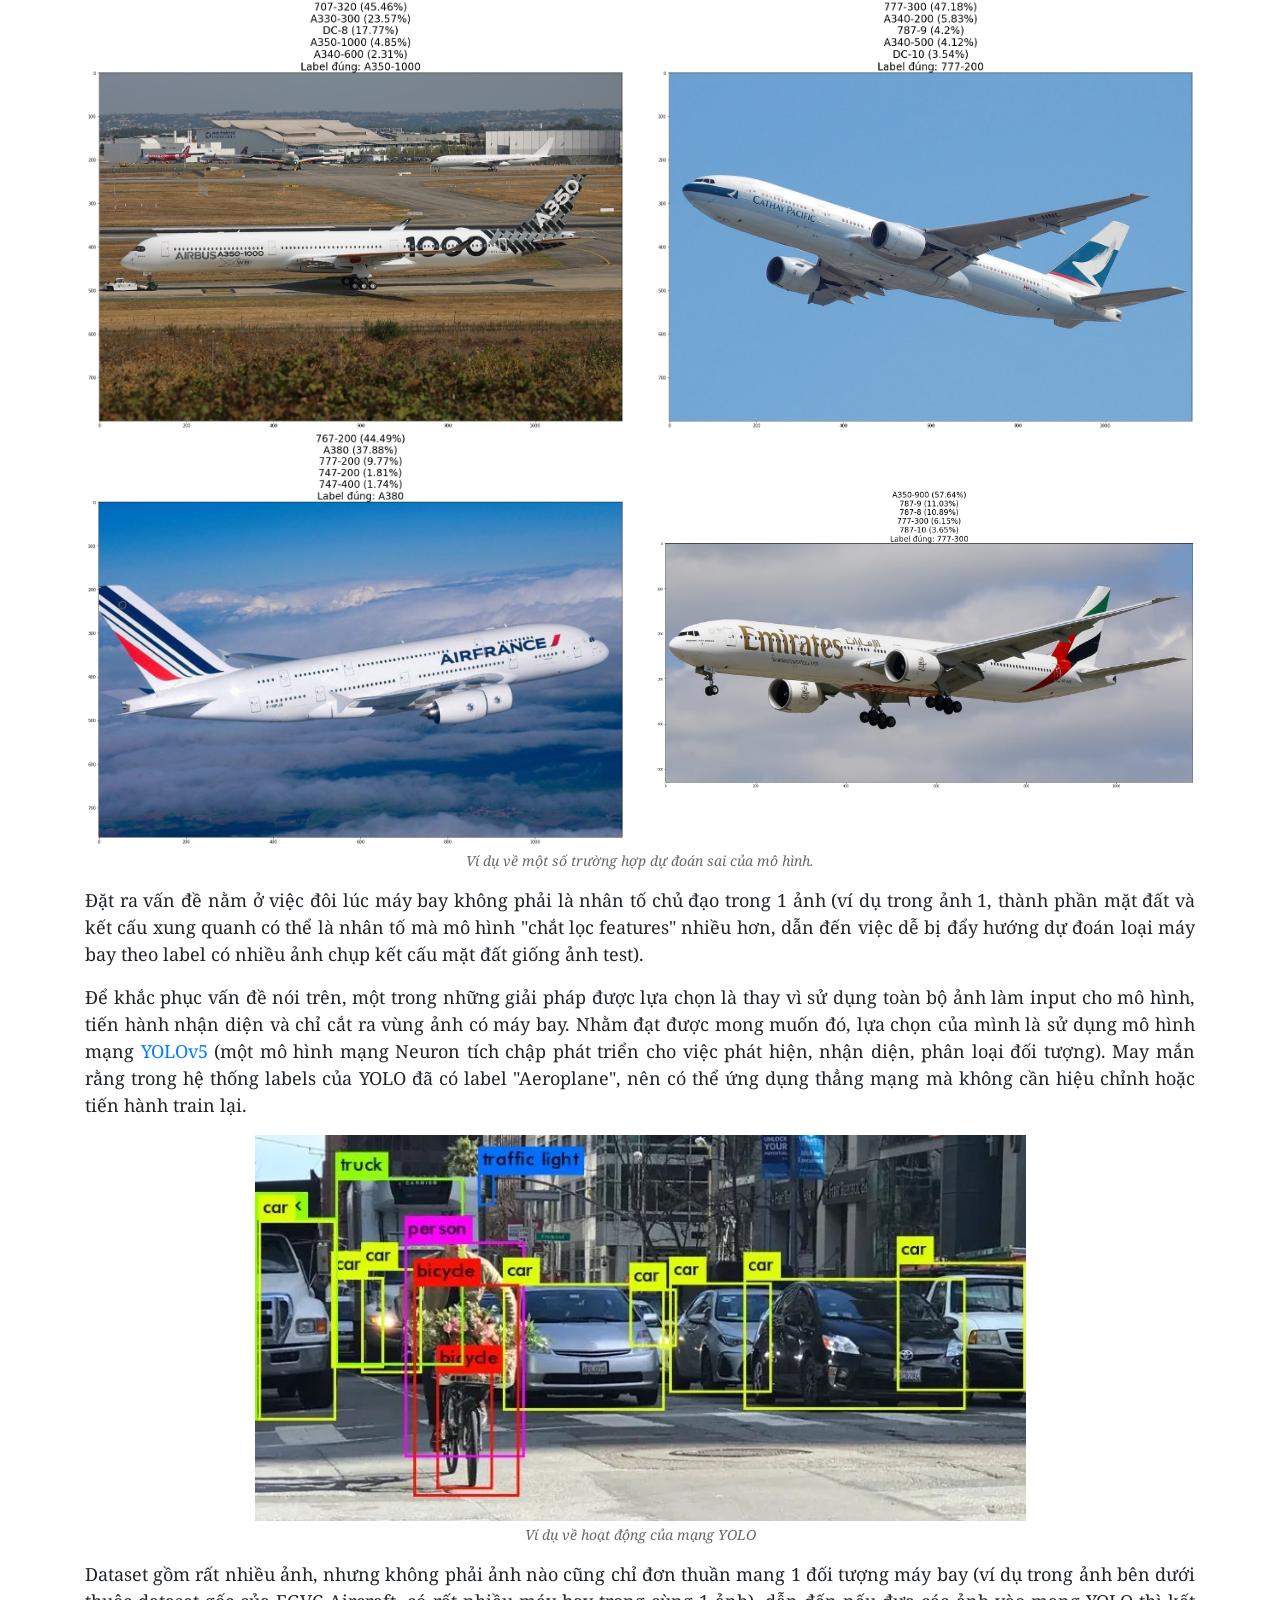
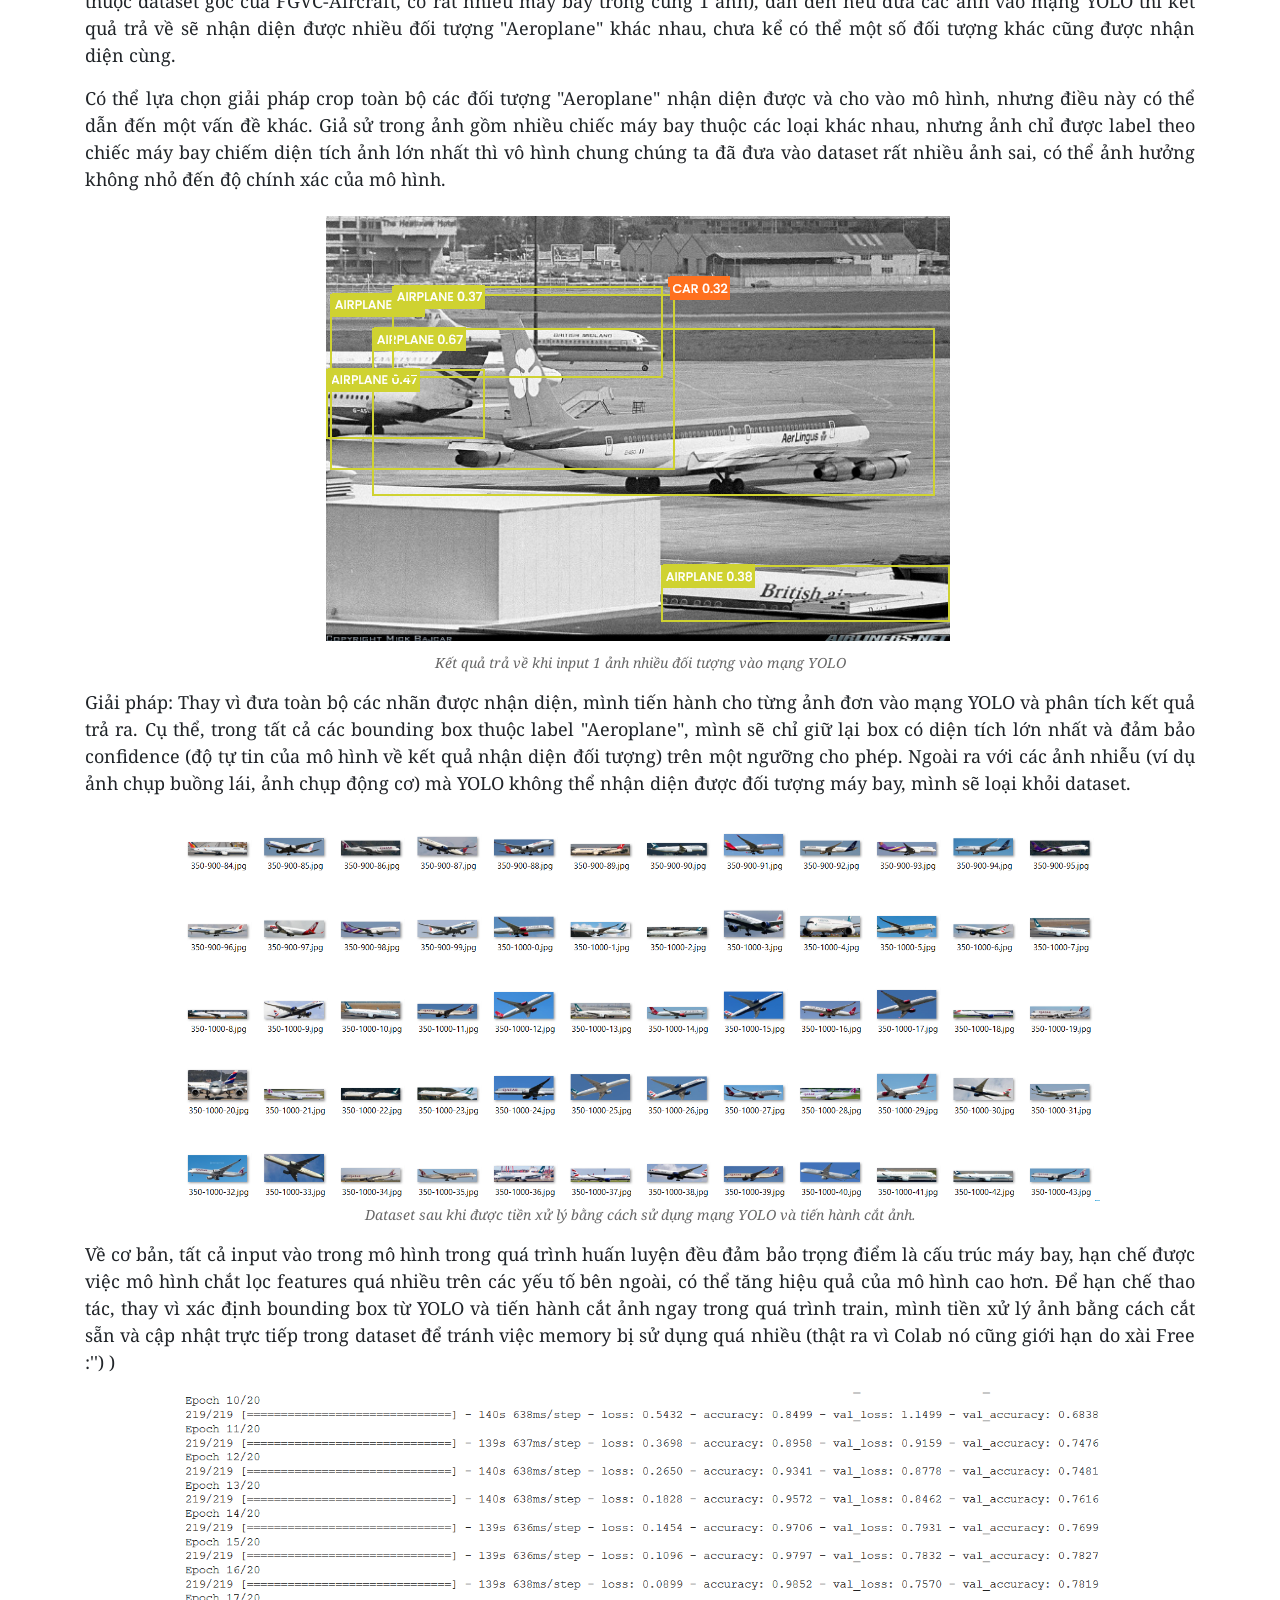
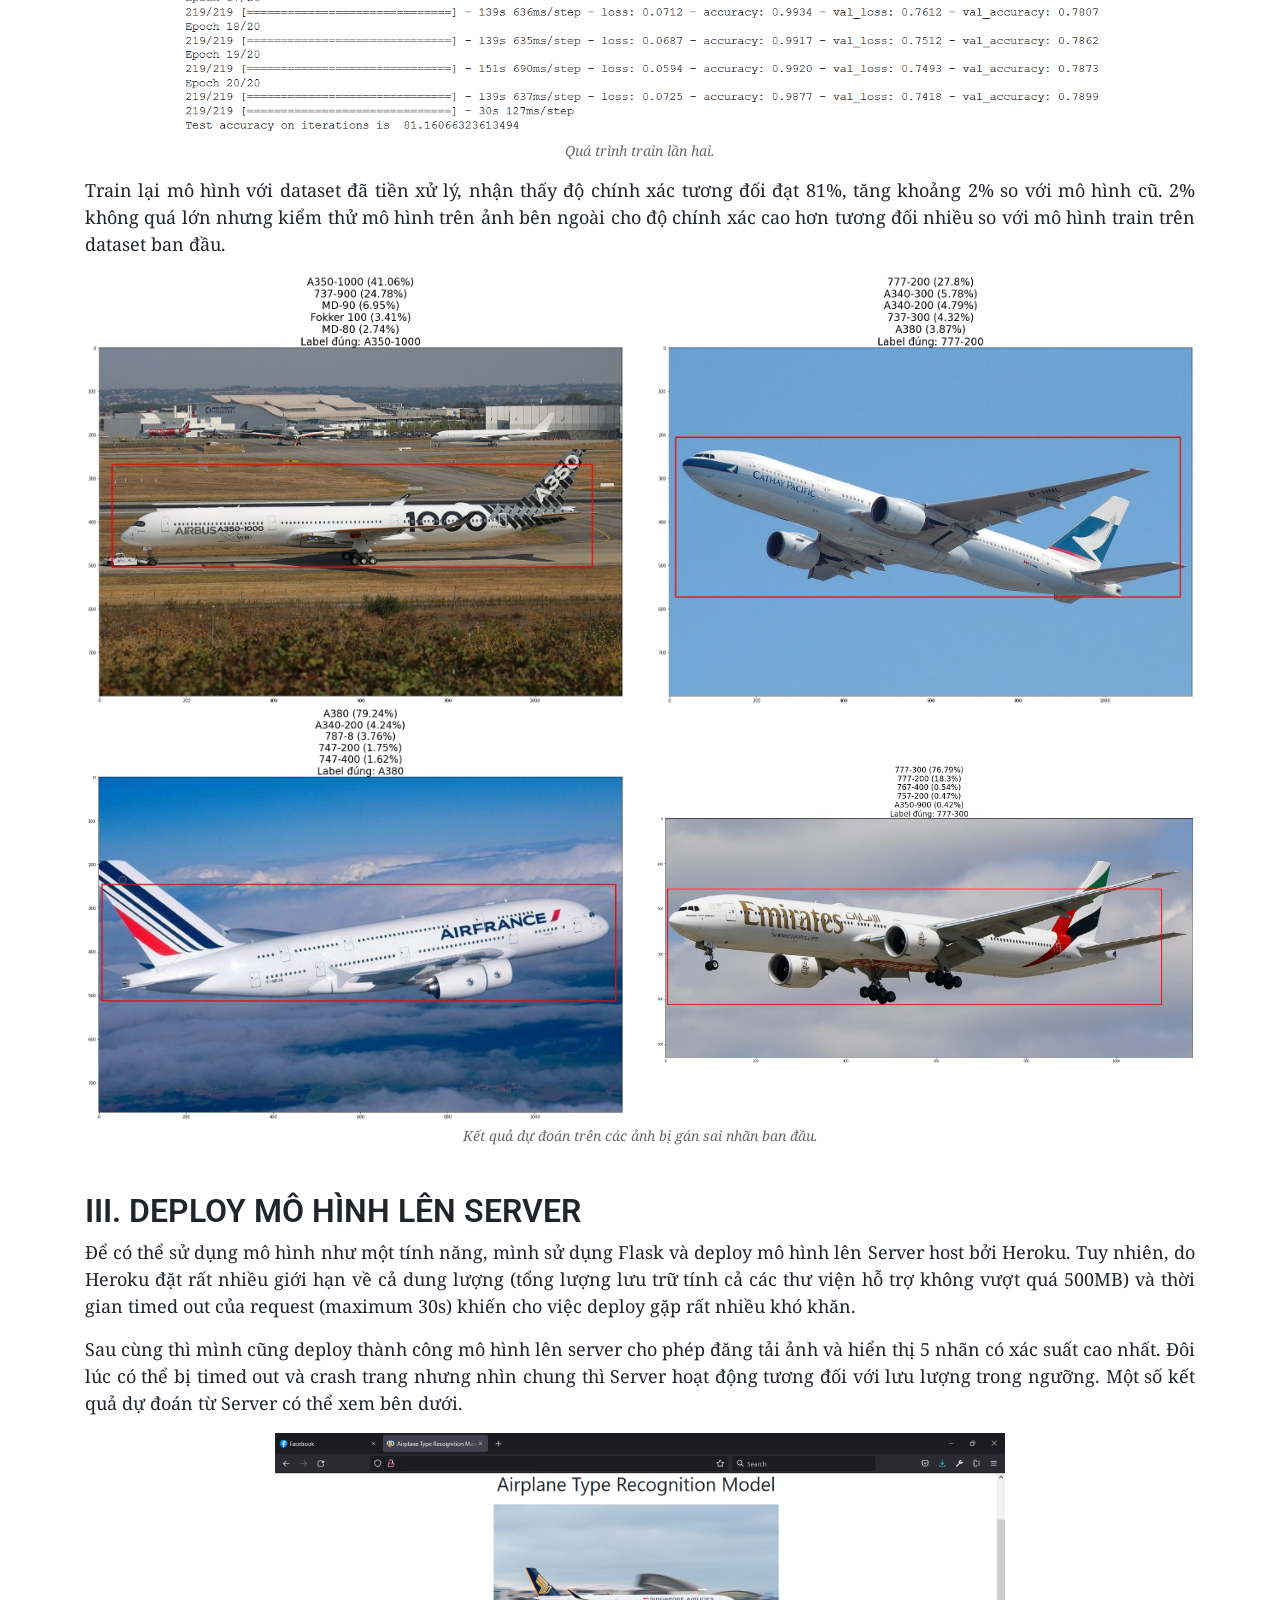
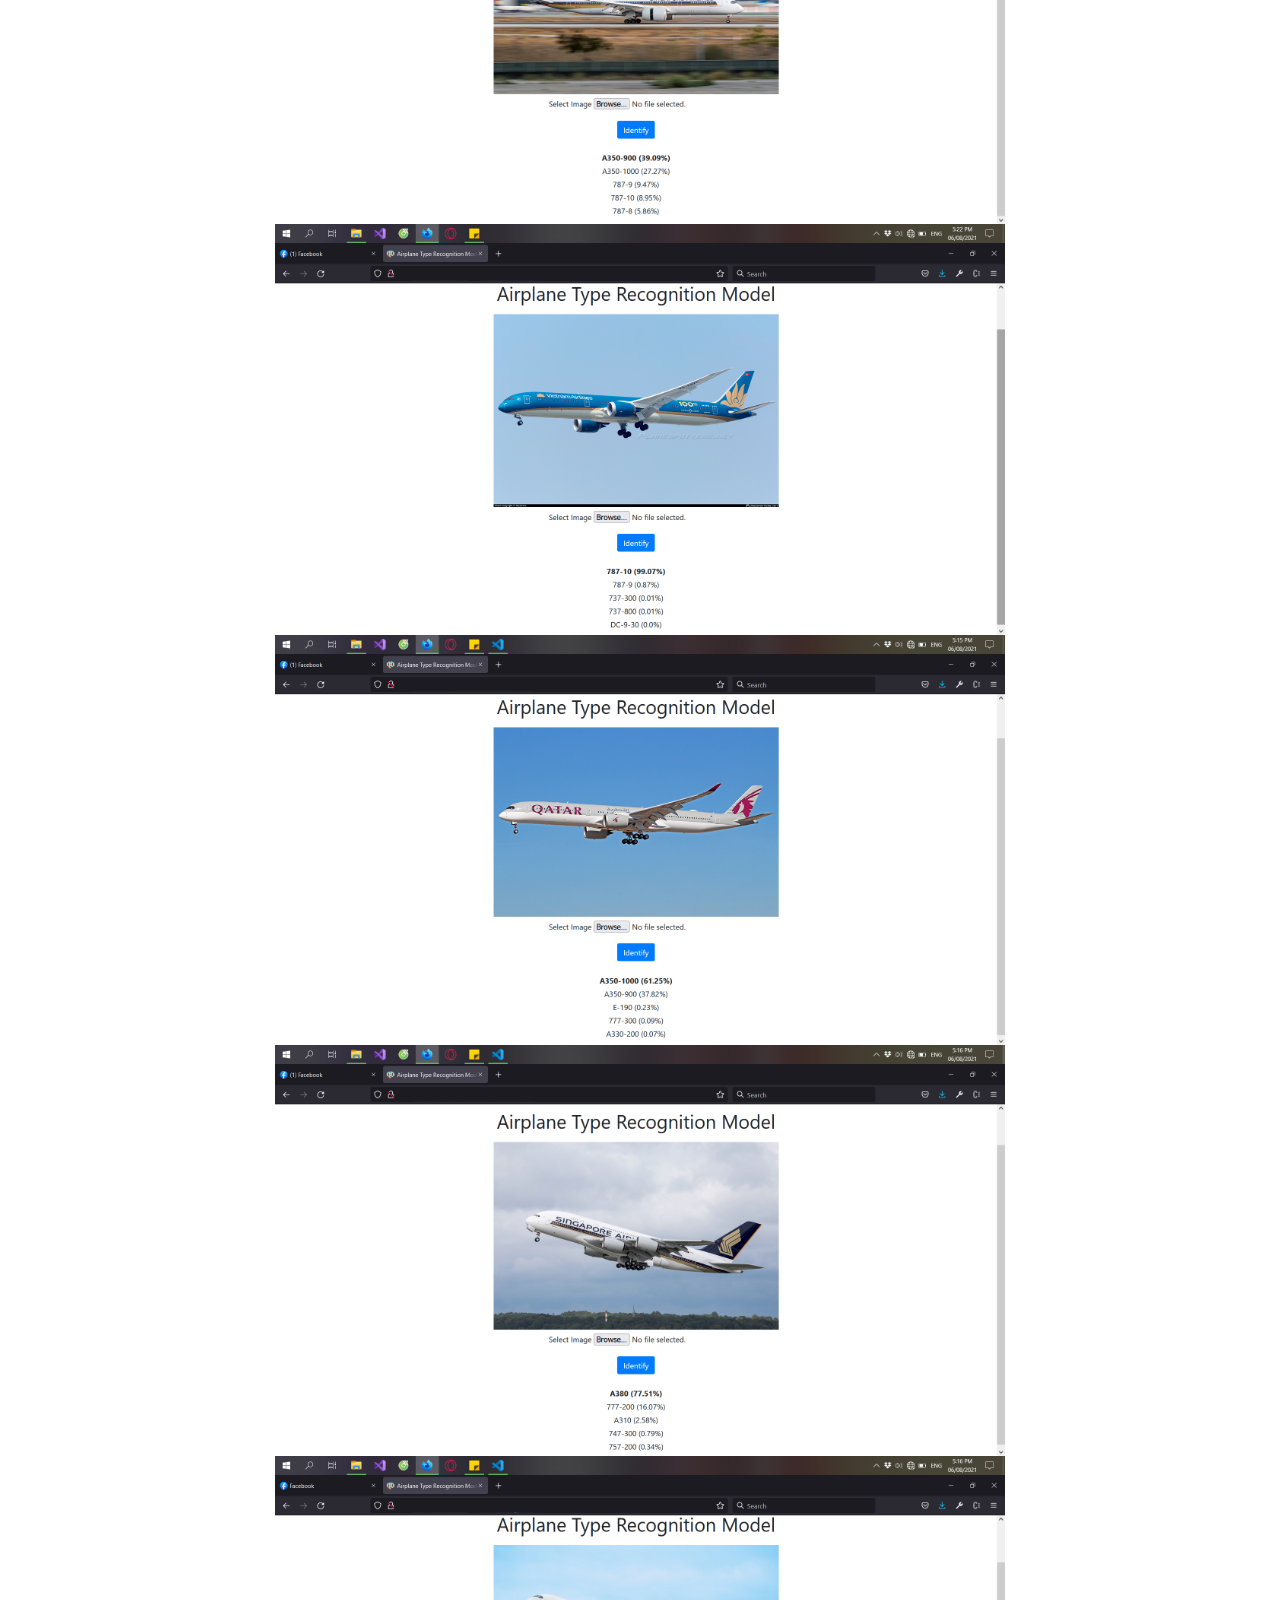
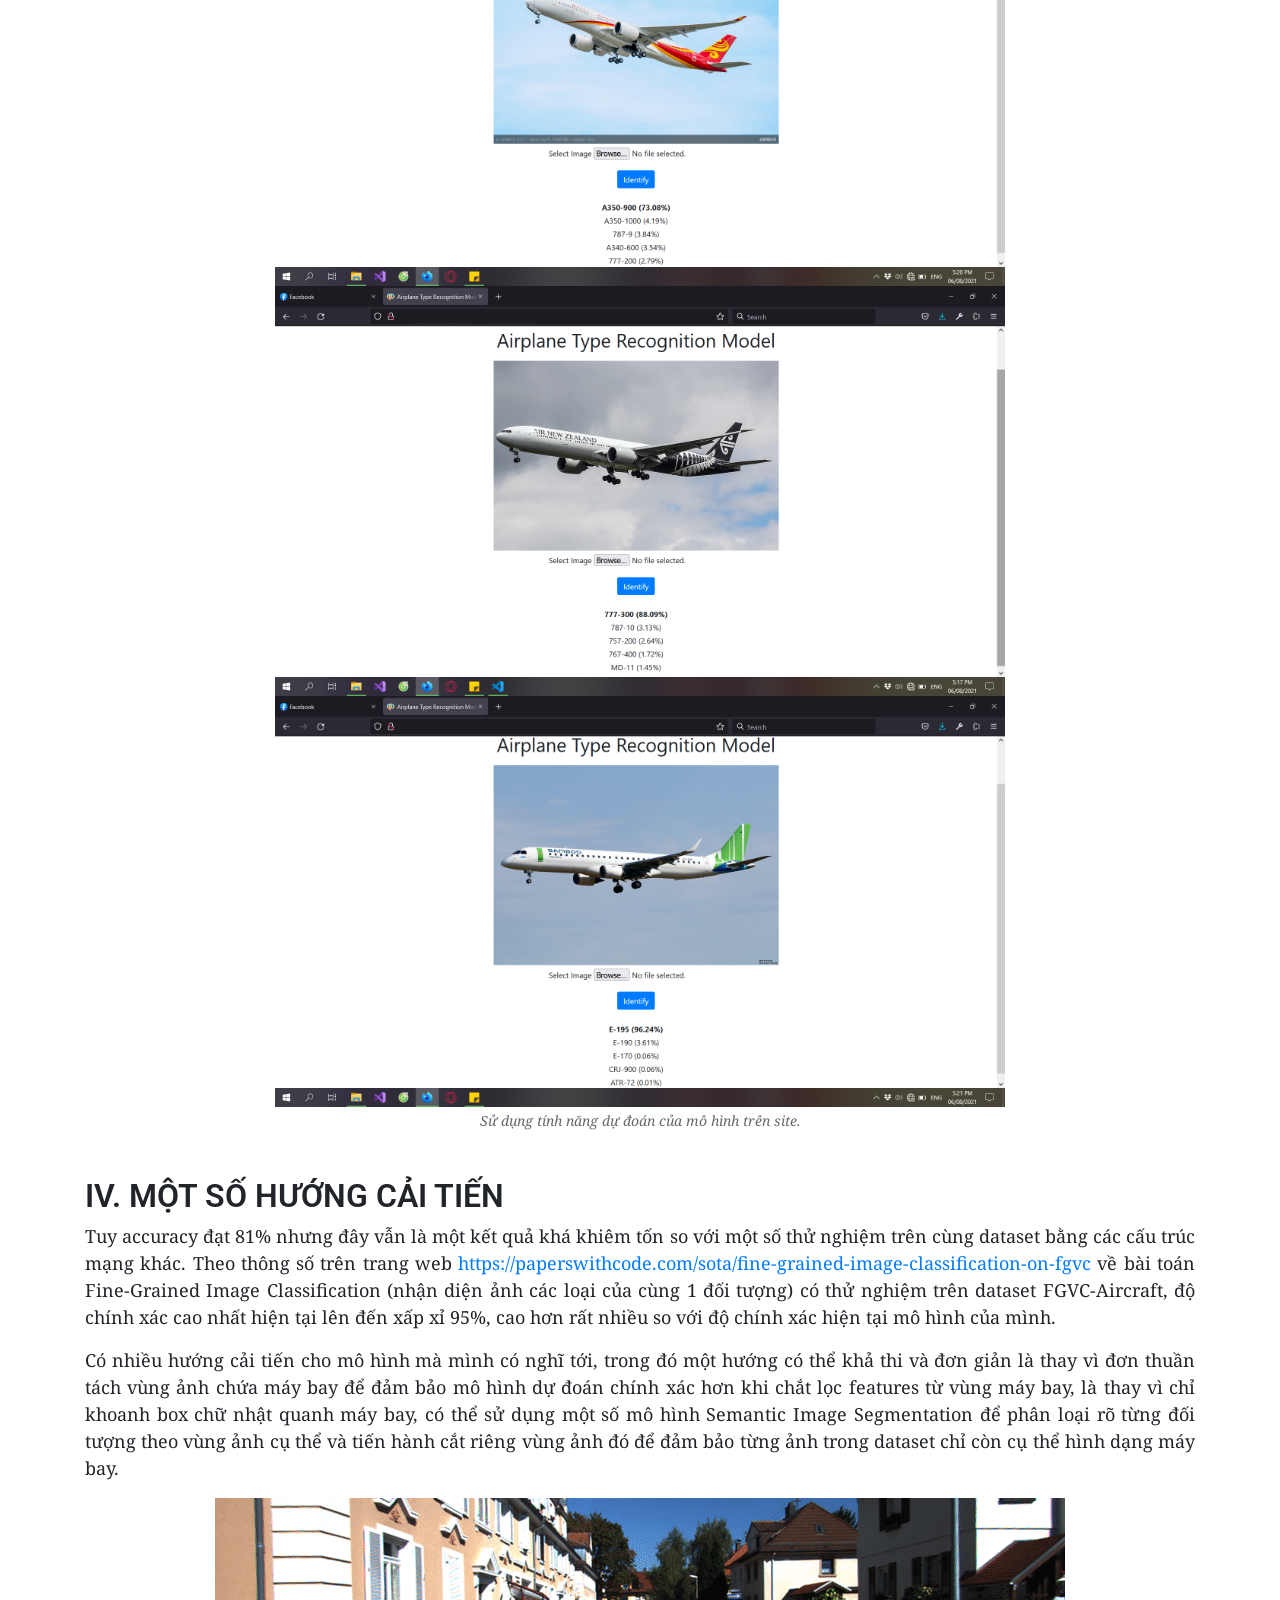
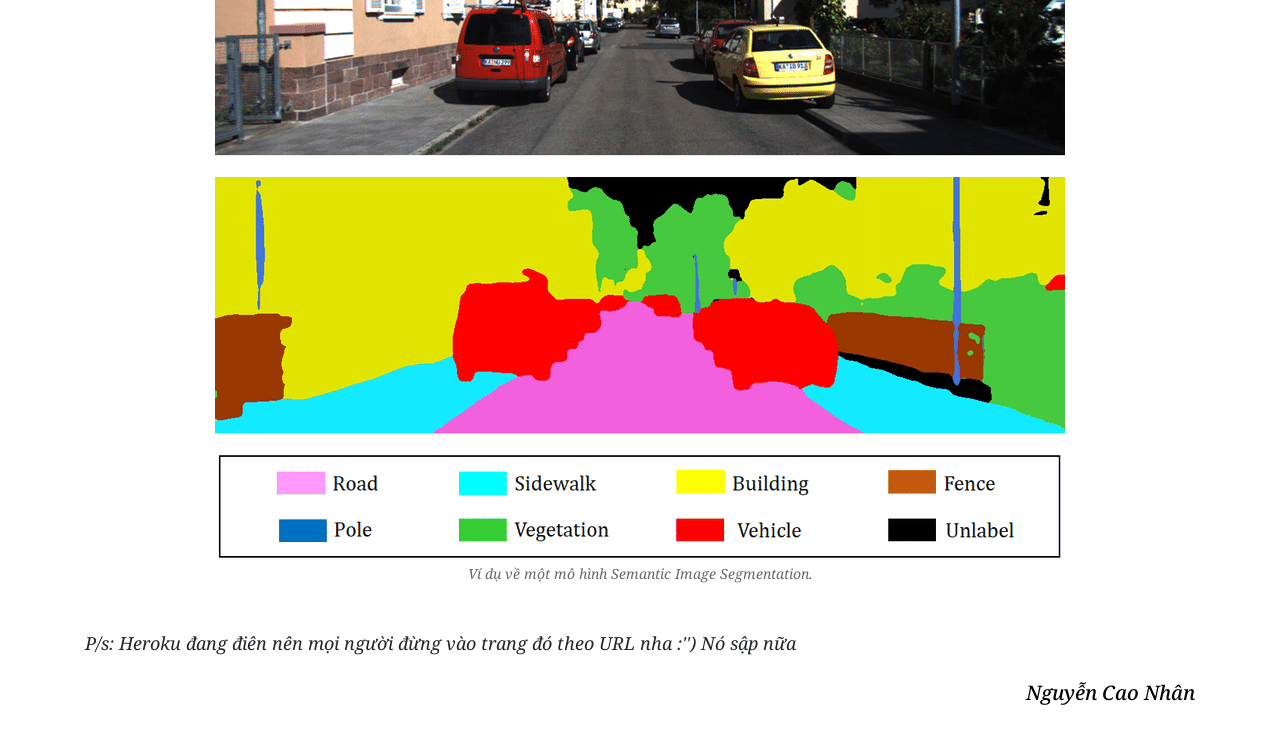
==== commit fd03a359: "Hide raw site" ====
--- a/index.html
+++ b/index.html
@@ -197,25 +197,25 @@
 
             <div class="row text-center">
                 <div class="col-md-8 offset-md-2 col-sm-12 d-flex align-items-center">
-                    <img alt="" src="images/site1.png">
-                </div>
-                <div class="col-md-8 offset-md-2 col-sm-12 d-flex align-items-center">
-                    <img alt="" src="images/site2.png">
-                </div>
-                <div class="col-md-8 offset-md-2 col-sm-12 d-flex align-items-center">
-                    <img alt="" src="images/site3.png">
-                </div>
-                <div class="col-md-8 offset-md-2 col-sm-12 d-flex align-items-center">
-                    <img alt="" src="images/site4.png">
-                </div>
-                <div class="col-md-8 offset-md-2 col-sm-12 d-flex align-items-center">
-                    <img alt="" src="images/site6.png">
-                </div>
-                <div class="col-md-8 offset-md-2 col-sm-12 d-flex align-items-center">
-                    <img alt="" src="images/site5.png">
-                </div>
-                <div class="col-md-8 offset-md-2 col-sm-12 d-flex align-items-center">
-                    <img alt="" src="images/site7.png">
+                    <img alt="" src="images/site1.jpg">
+                </div>
+                <div class="col-md-8 offset-md-2 col-sm-12 d-flex align-items-center">
+                    <img alt="" src="images/site2.jpg">
+                </div>
+                <div class="col-md-8 offset-md-2 col-sm-12 d-flex align-items-center">
+                    <img alt="" src="images/site3.jpg">
+                </div>
+                <div class="col-md-8 offset-md-2 col-sm-12 d-flex align-items-center">
+                    <img alt="" src="images/site4.jpg">
+                </div>
+                <div class="col-md-8 offset-md-2 col-sm-12 d-flex align-items-center">
+                    <img alt="" src="images/site6.jpg">
+                </div>
+                <div class="col-md-8 offset-md-2 col-sm-12 d-flex align-items-center">
+                    <img alt="" src="images/site5.jpg">
+                </div>
+                <div class="col-md-8 offset-md-2 col-sm-12 d-flex align-items-center">
+                    <img alt="" src="images/site7.jpg">
                 </div>
                 <p class="img-cap">Sử dụng tính năng dự đoán của mô hình trên site.</p>
             </div> 
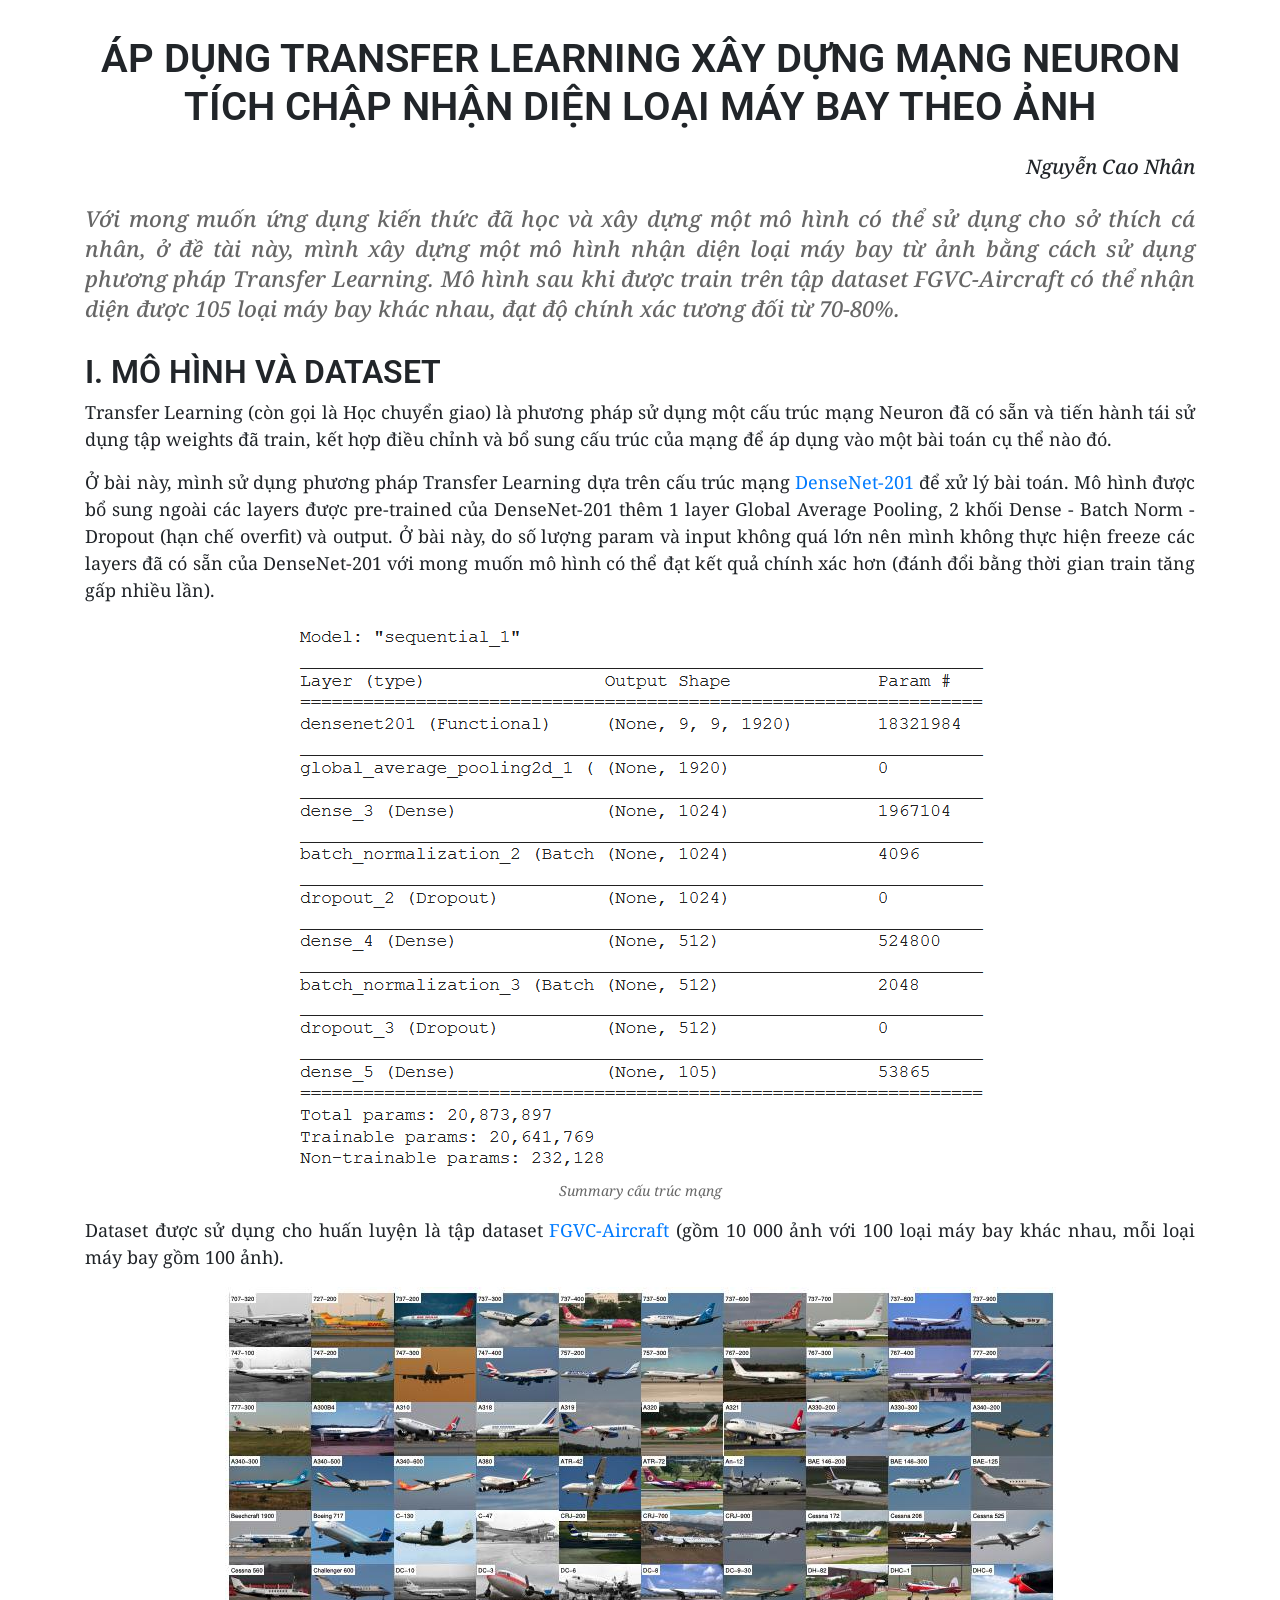
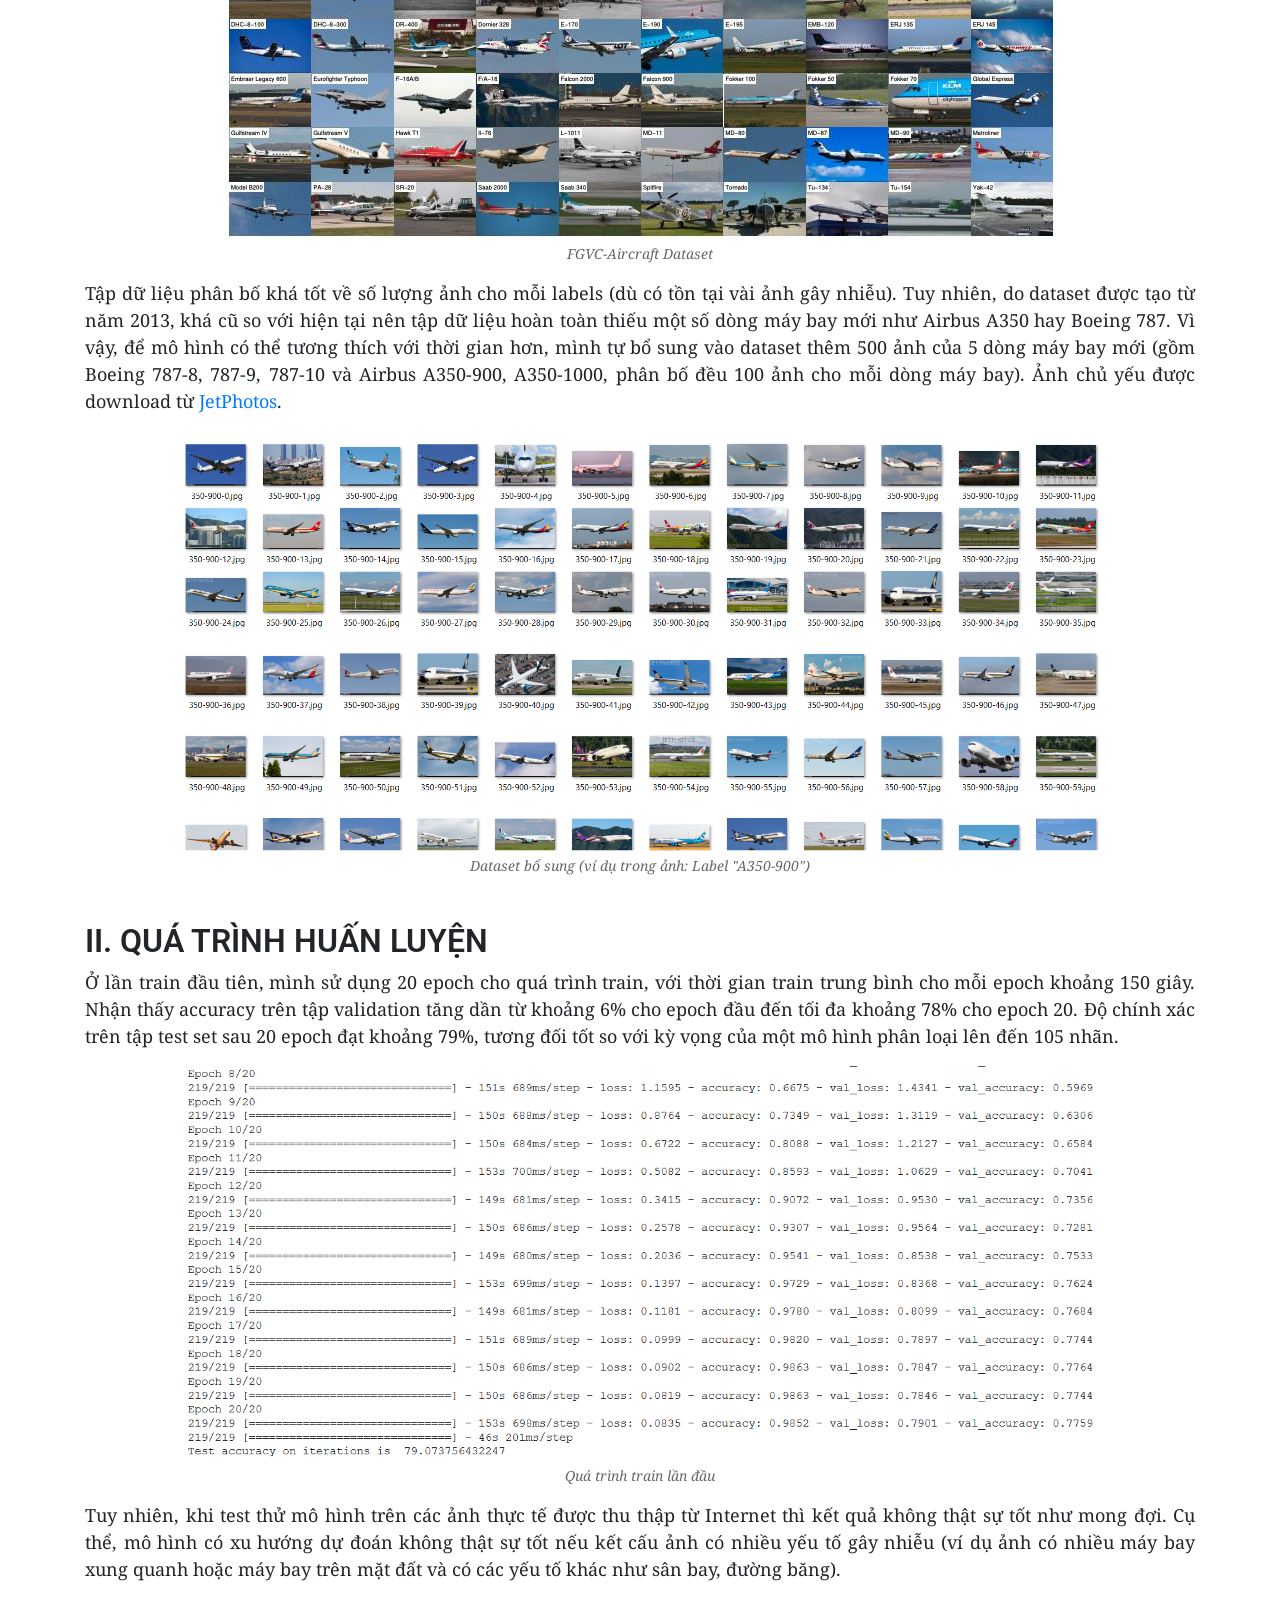
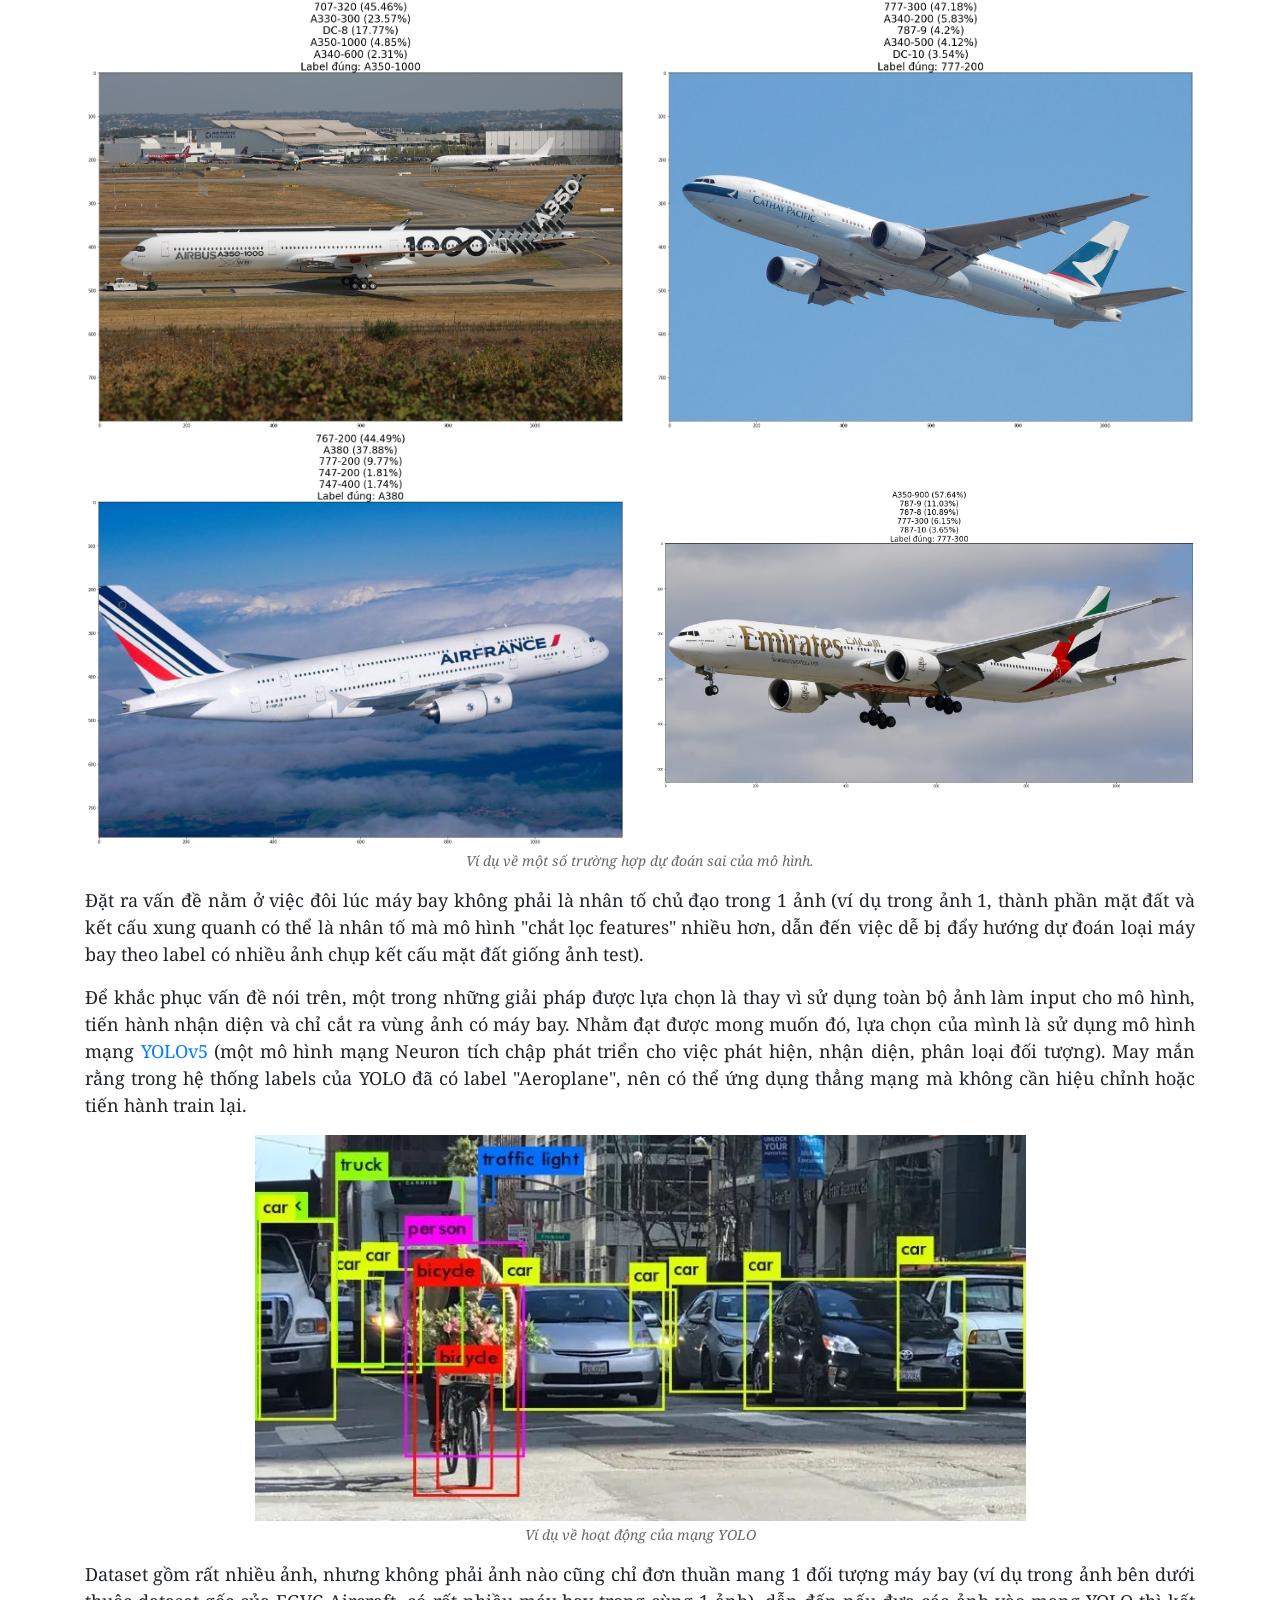
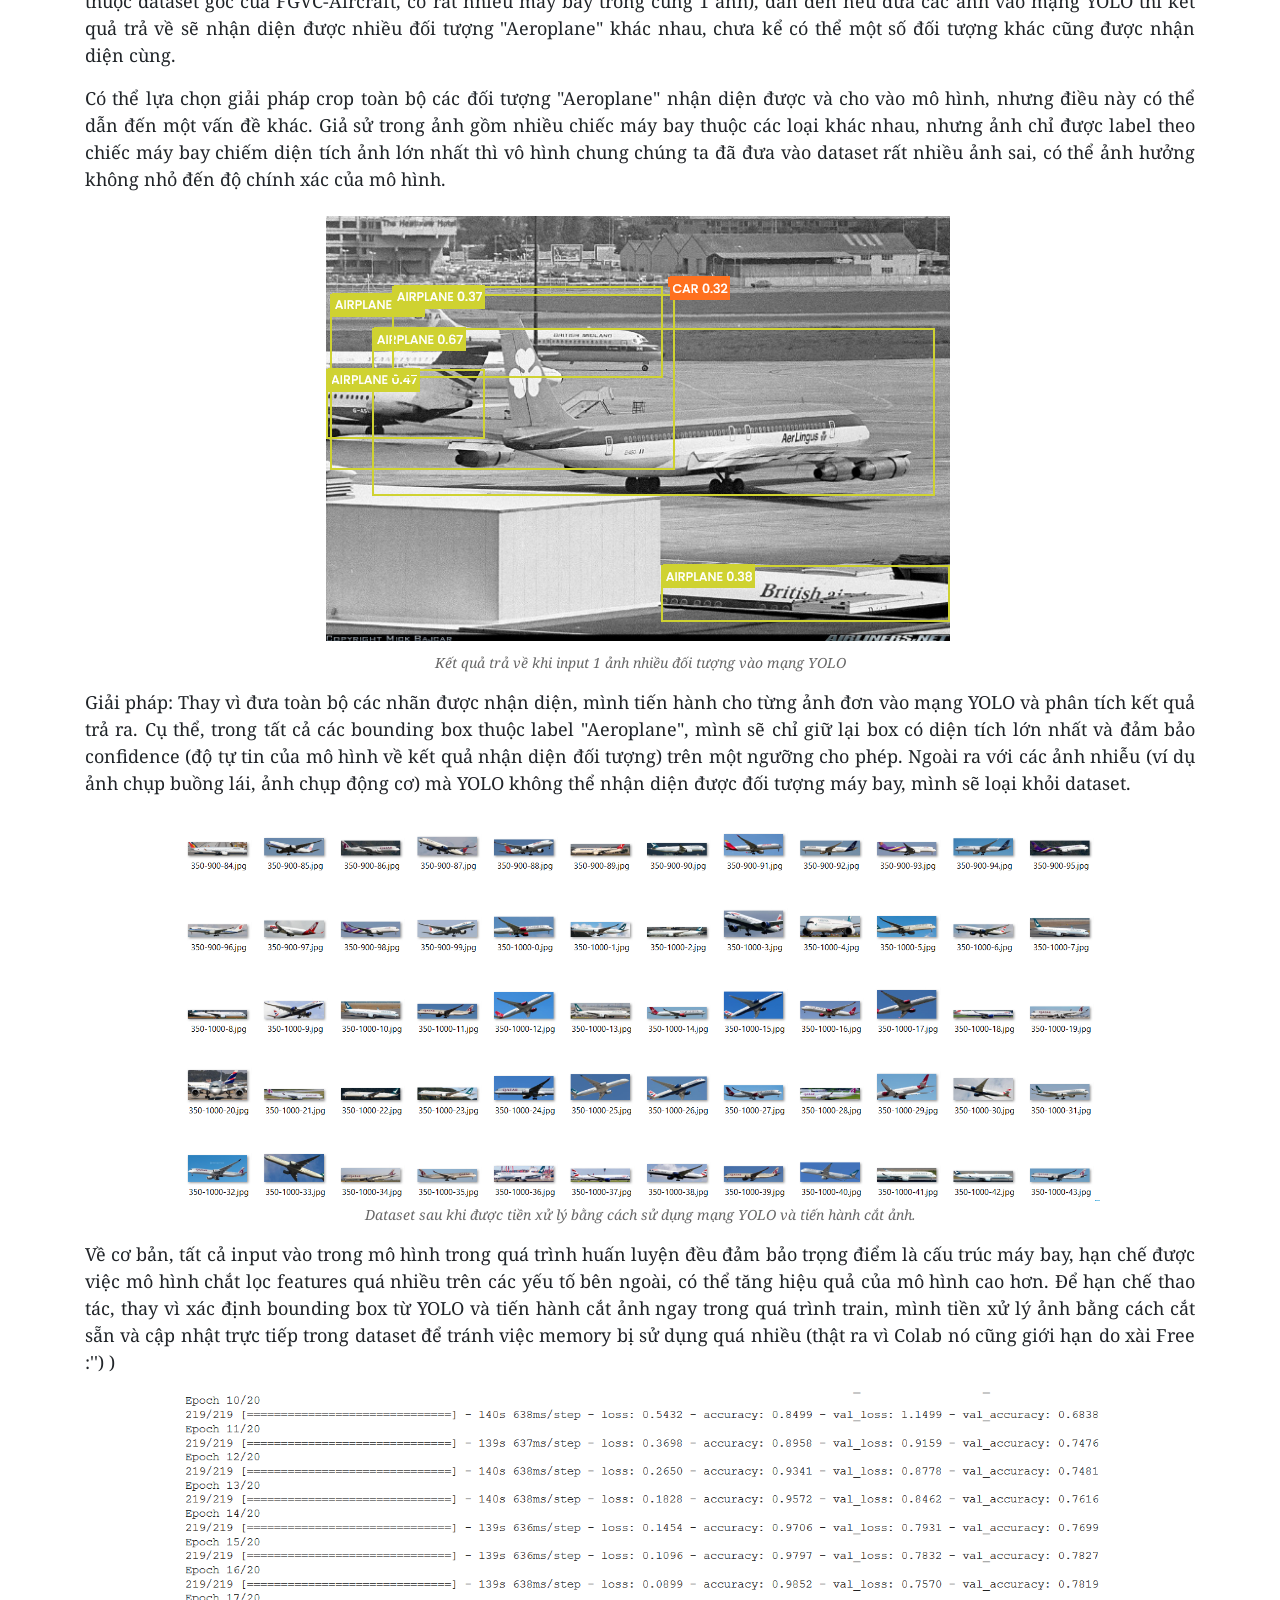
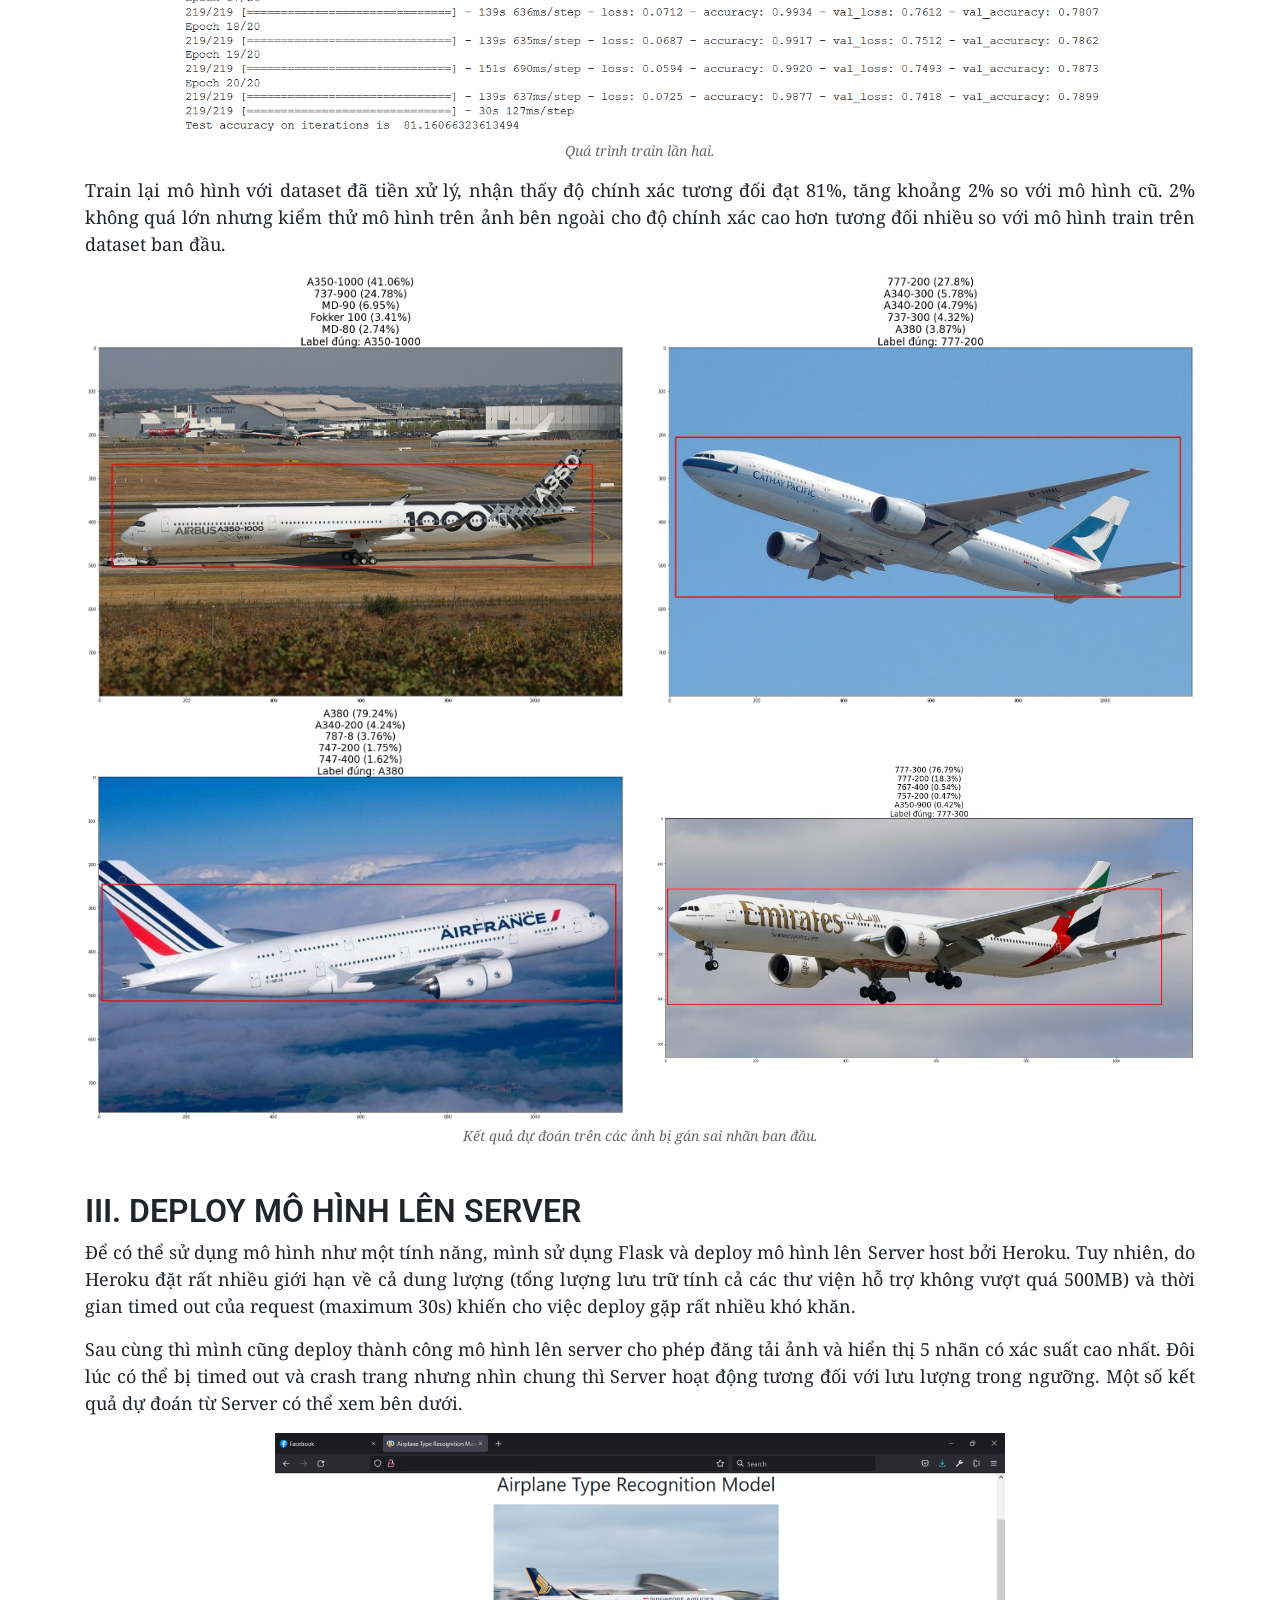
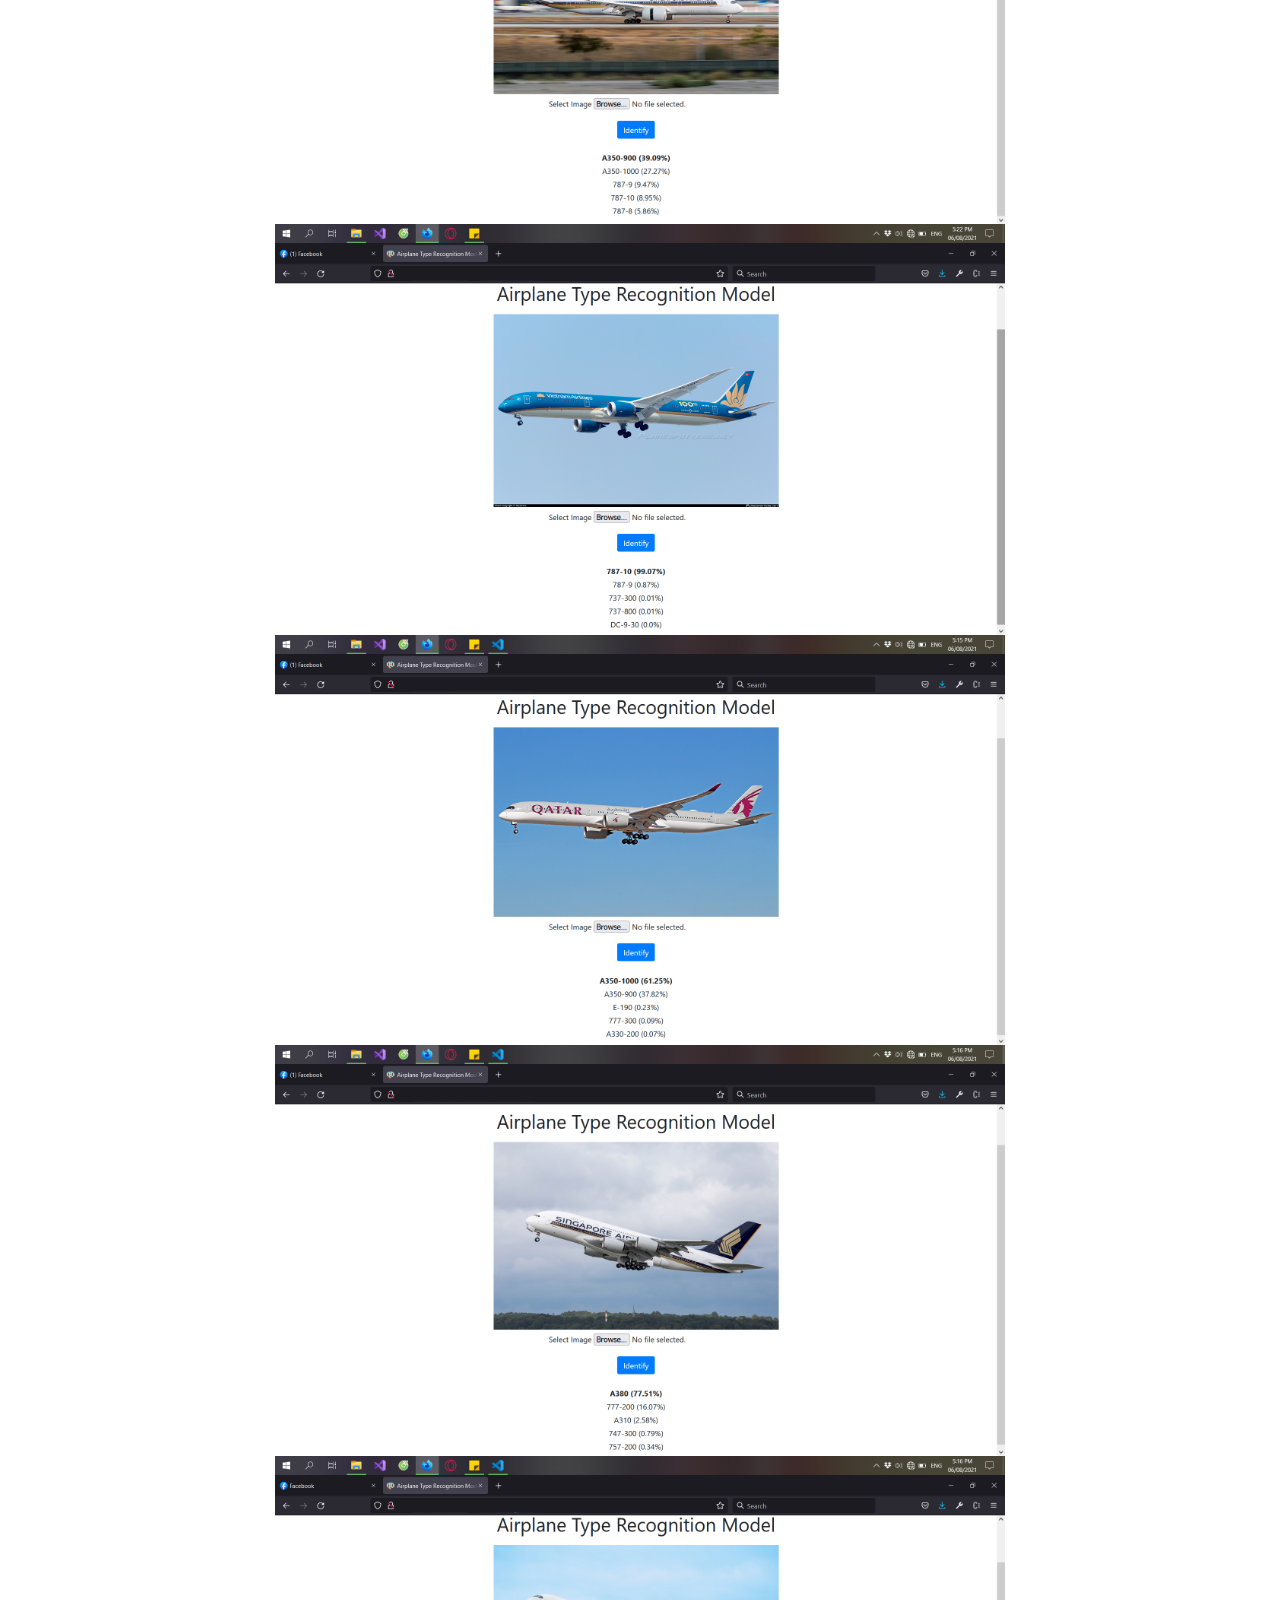
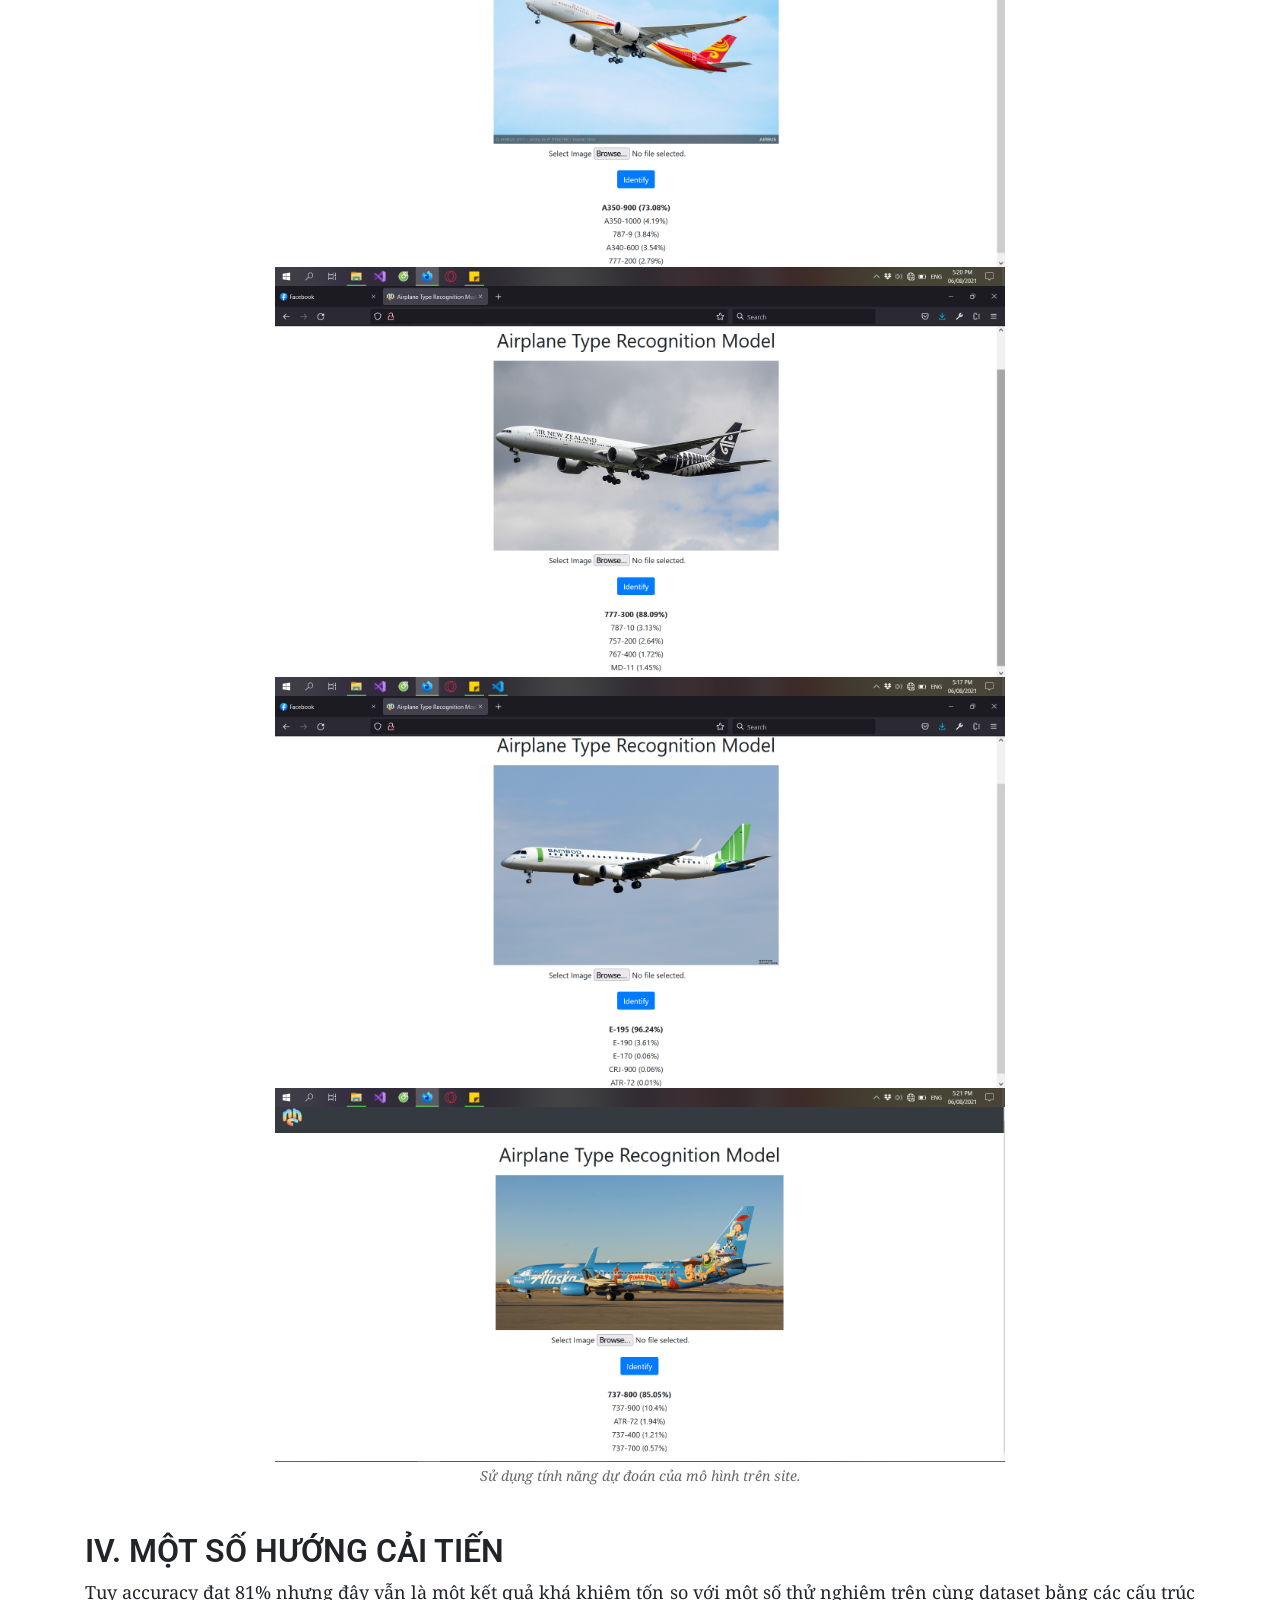
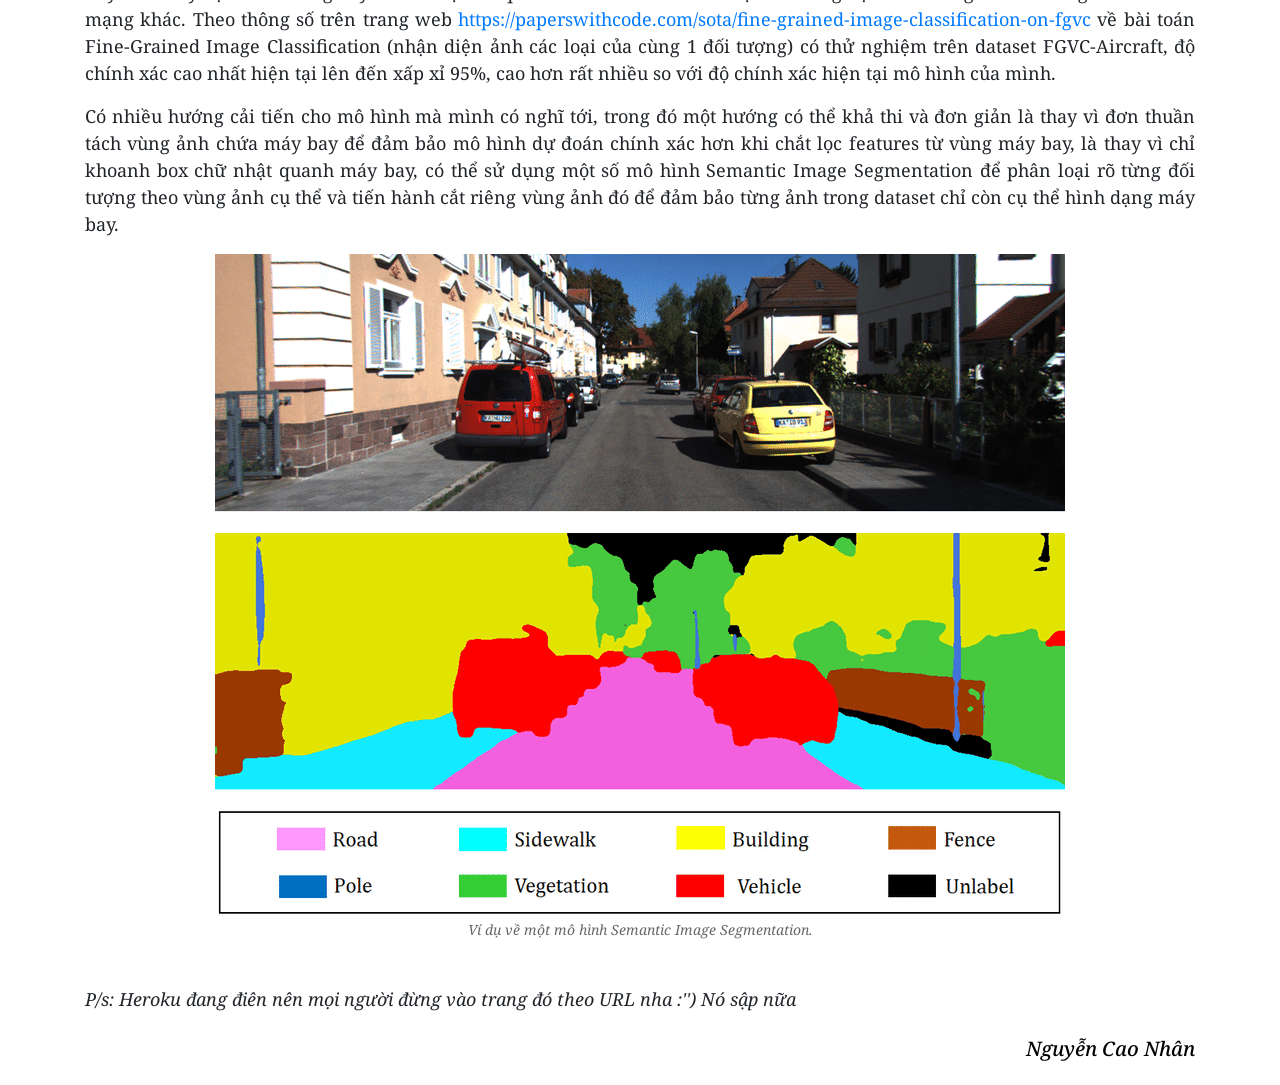
==== commit 37425f8d: "." ====
--- a/index.html
+++ b/index.html
@@ -217,6 +217,9 @@
                 <div class="col-md-8 offset-md-2 col-sm-12 d-flex align-items-center">
                     <img alt="" src="images/site7.jpg">
                 </div>
+				<div class="col-md-8 offset-md-2 col-sm-12 d-flex align-items-center">
+                    <img alt="" src="images/site8.png">
+                </div>
                 <p class="img-cap">Sử dụng tính năng dự đoán của mô hình trên site.</p>
             </div> 
         </div>
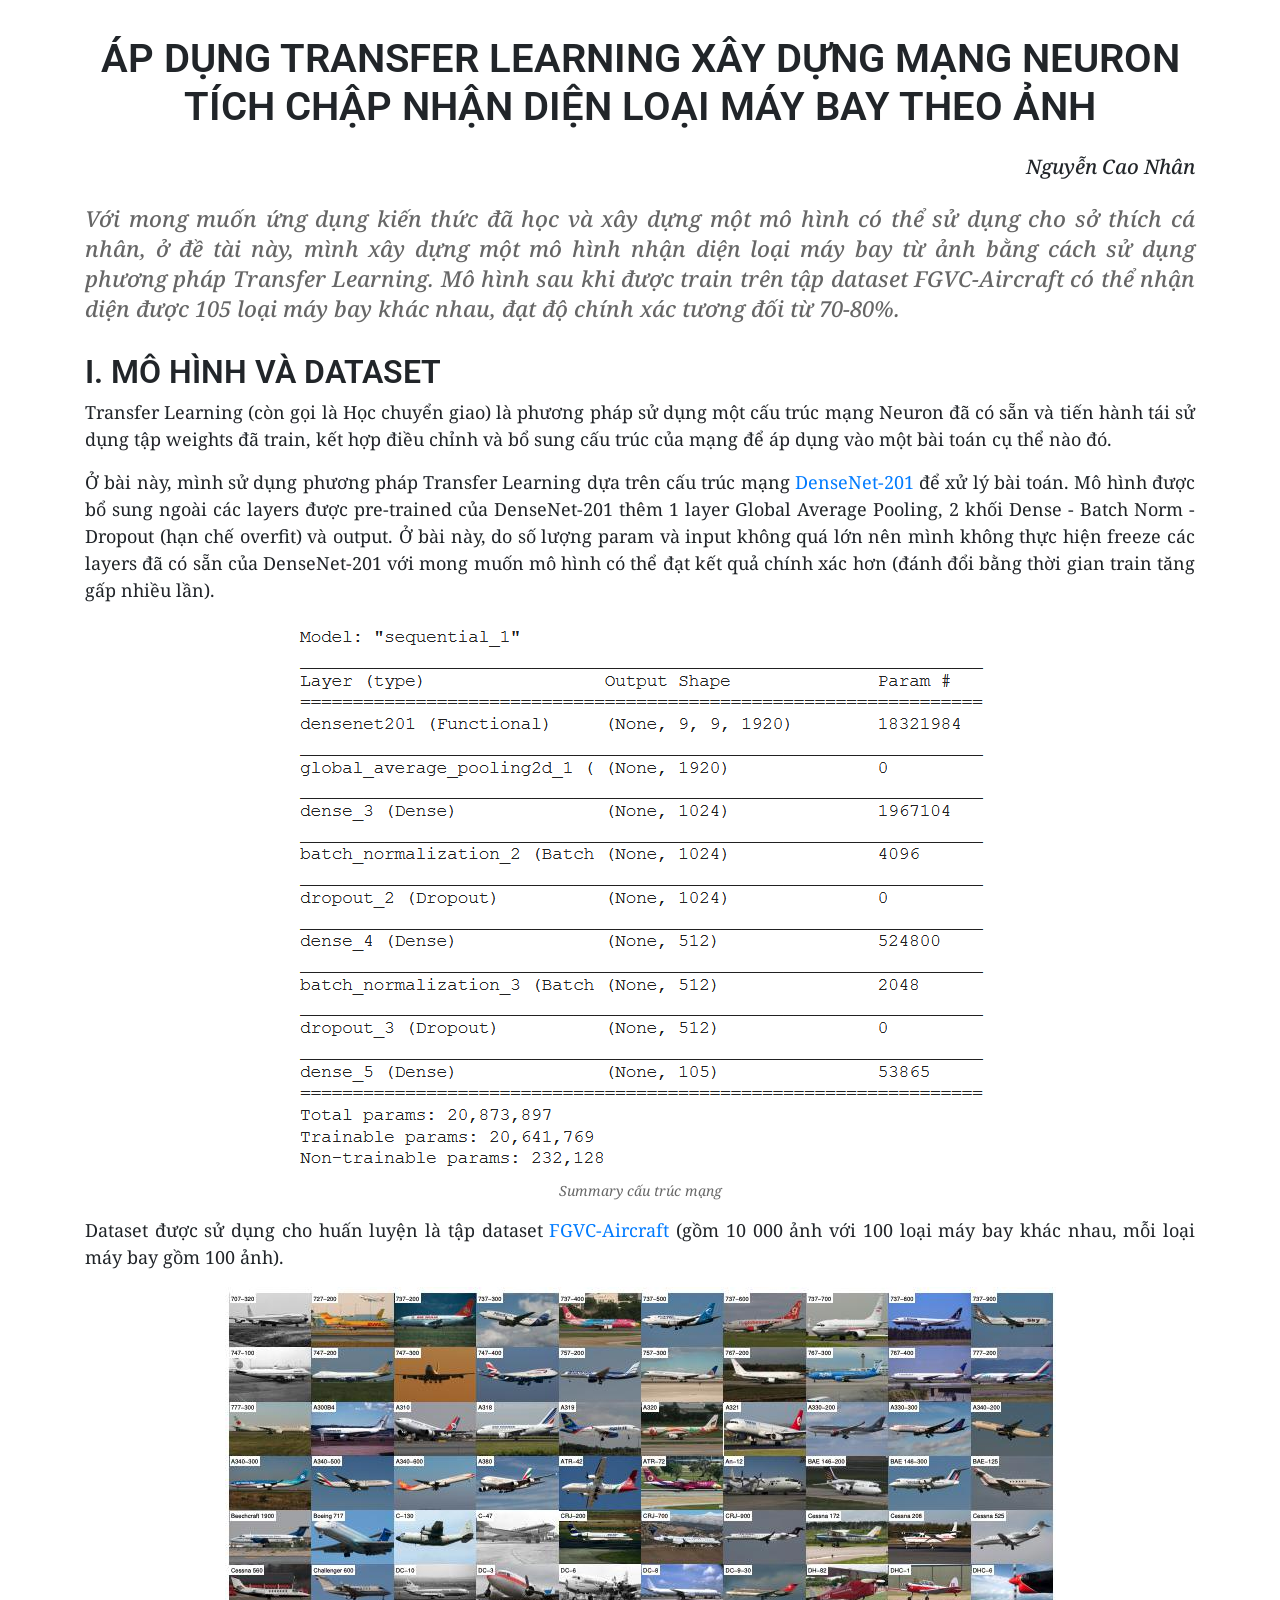
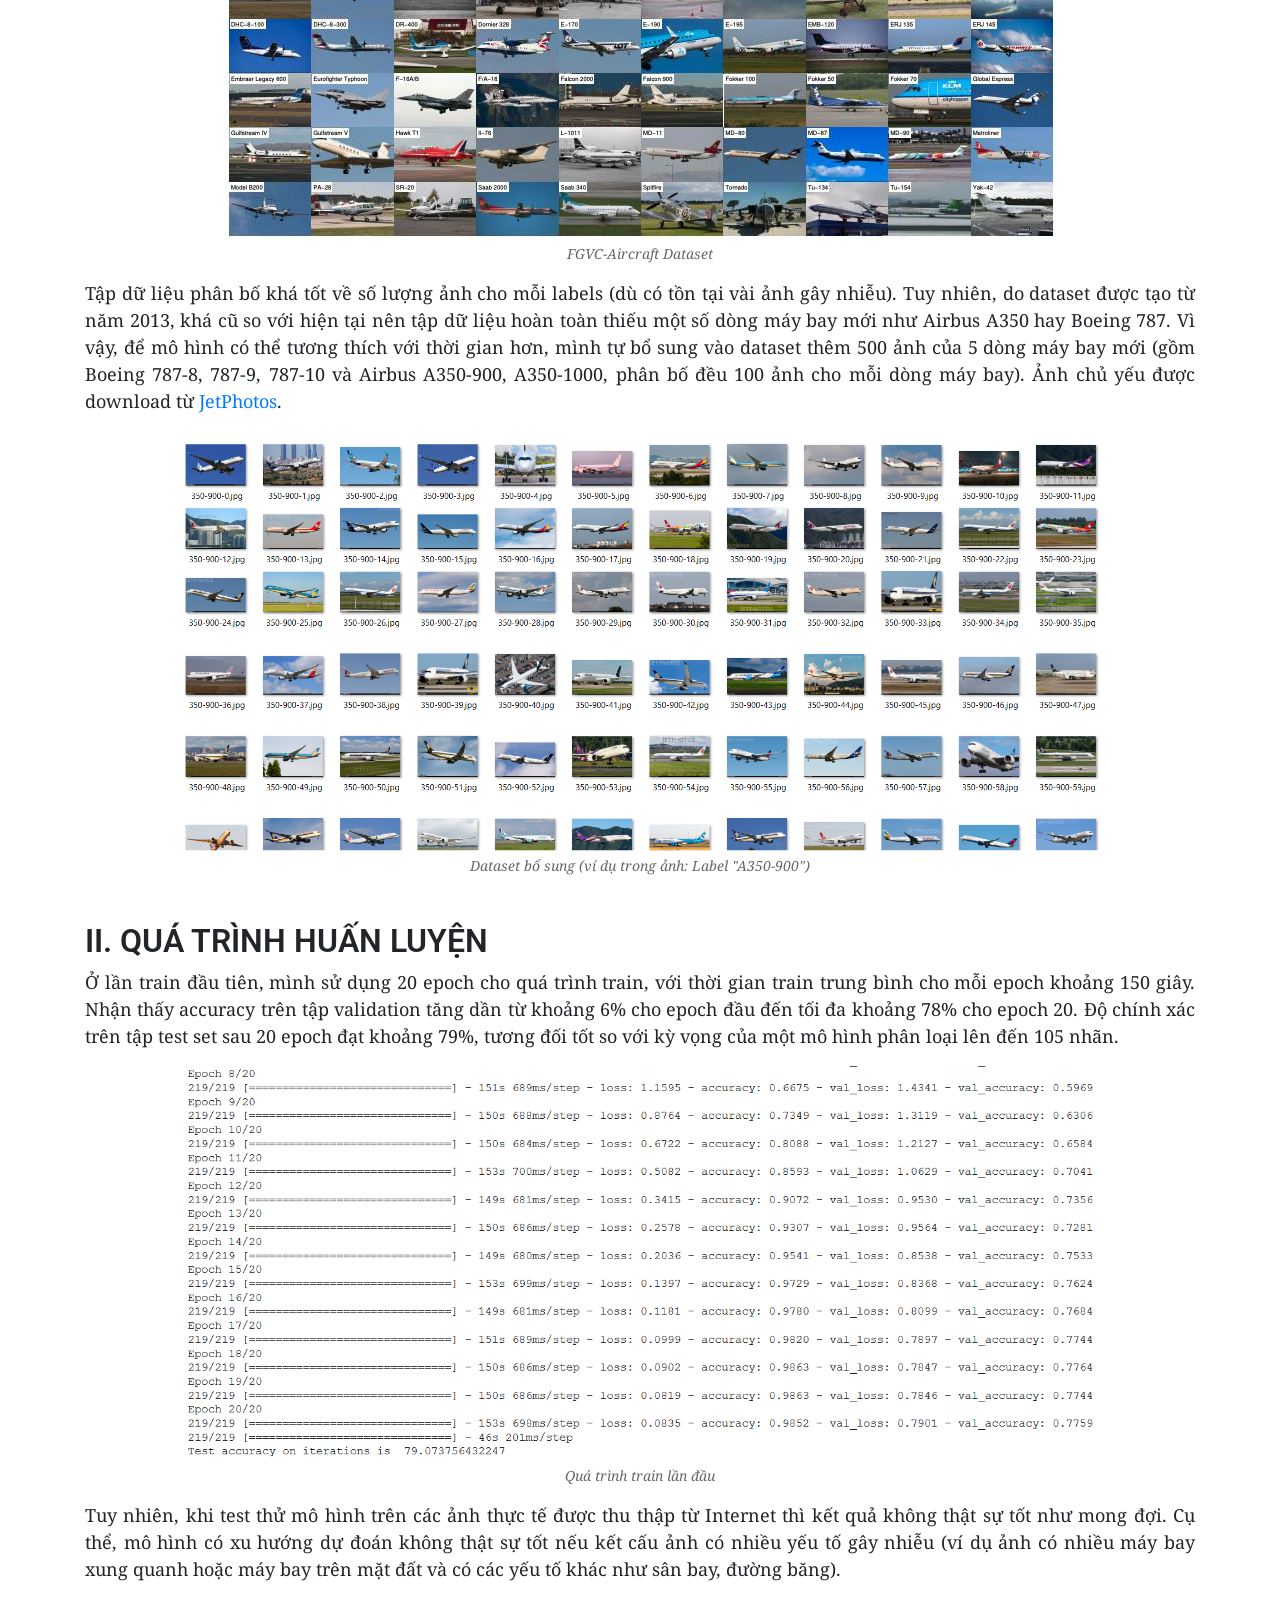
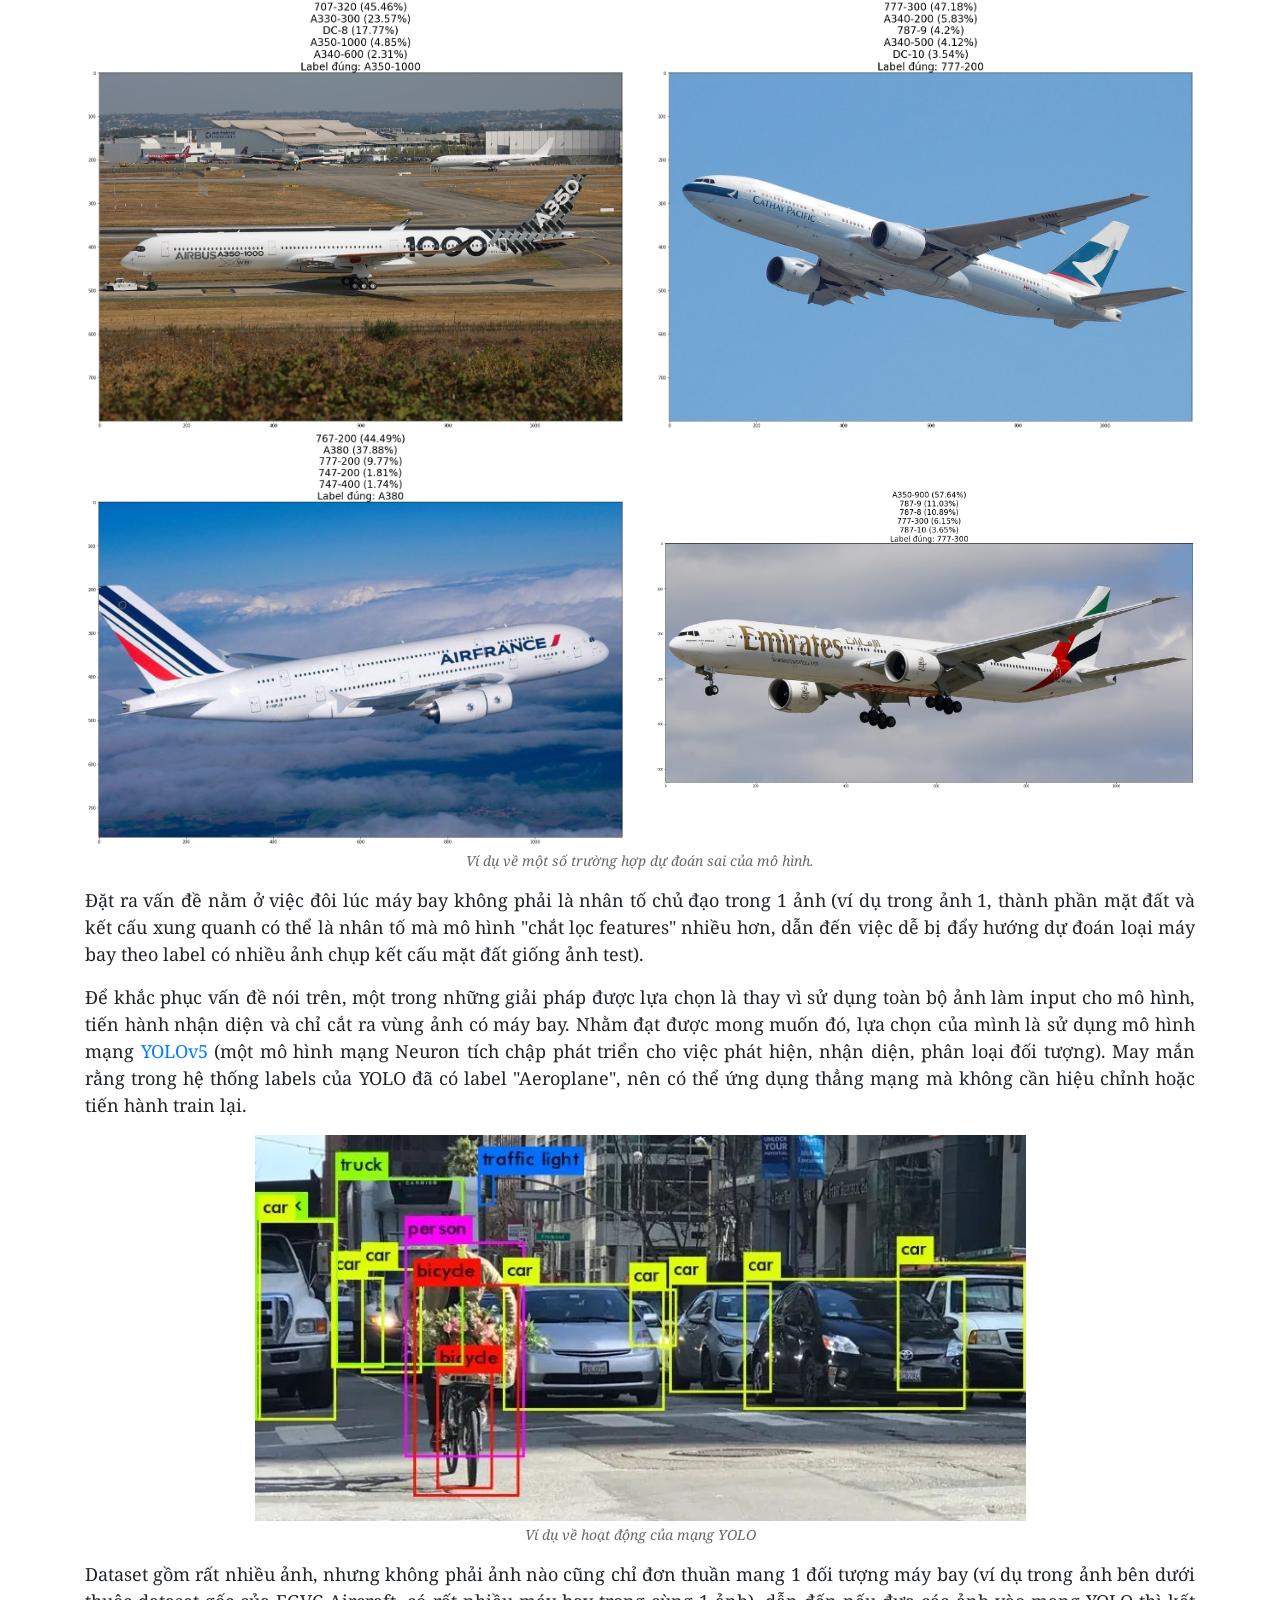
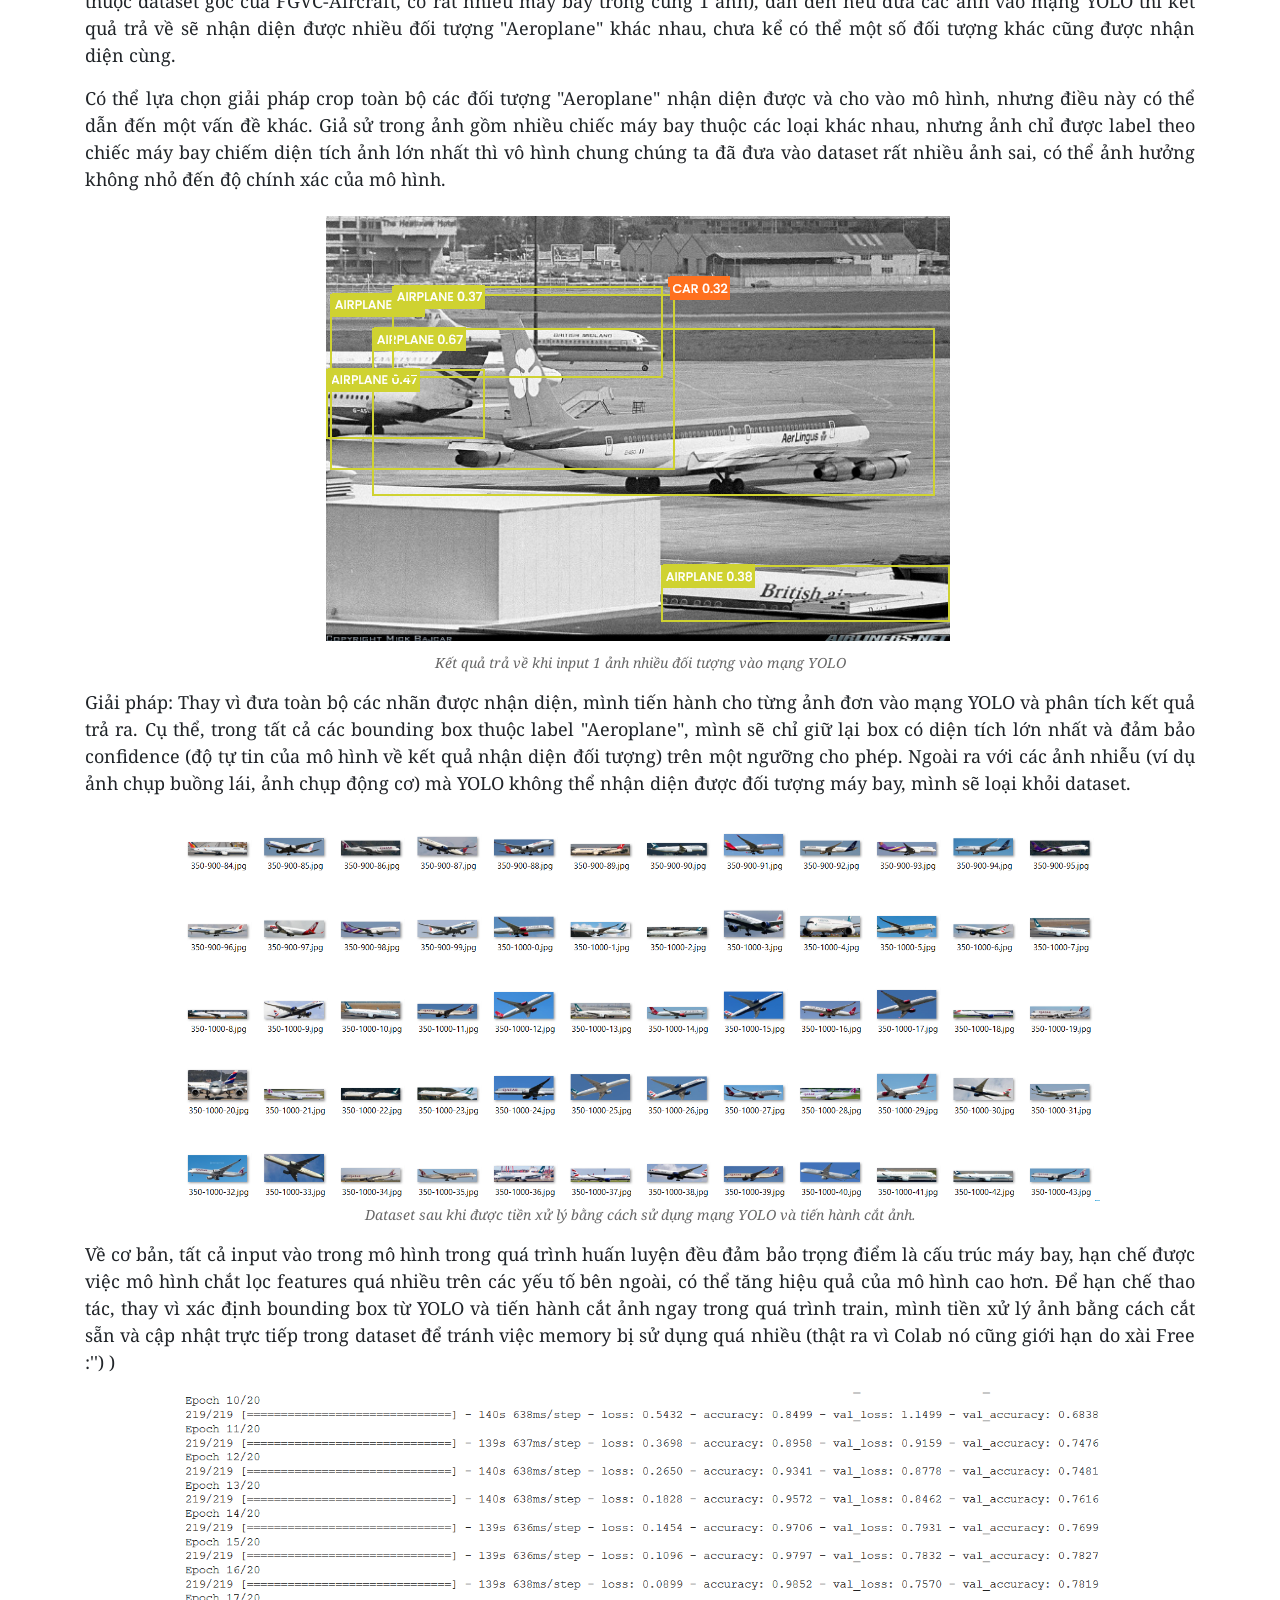
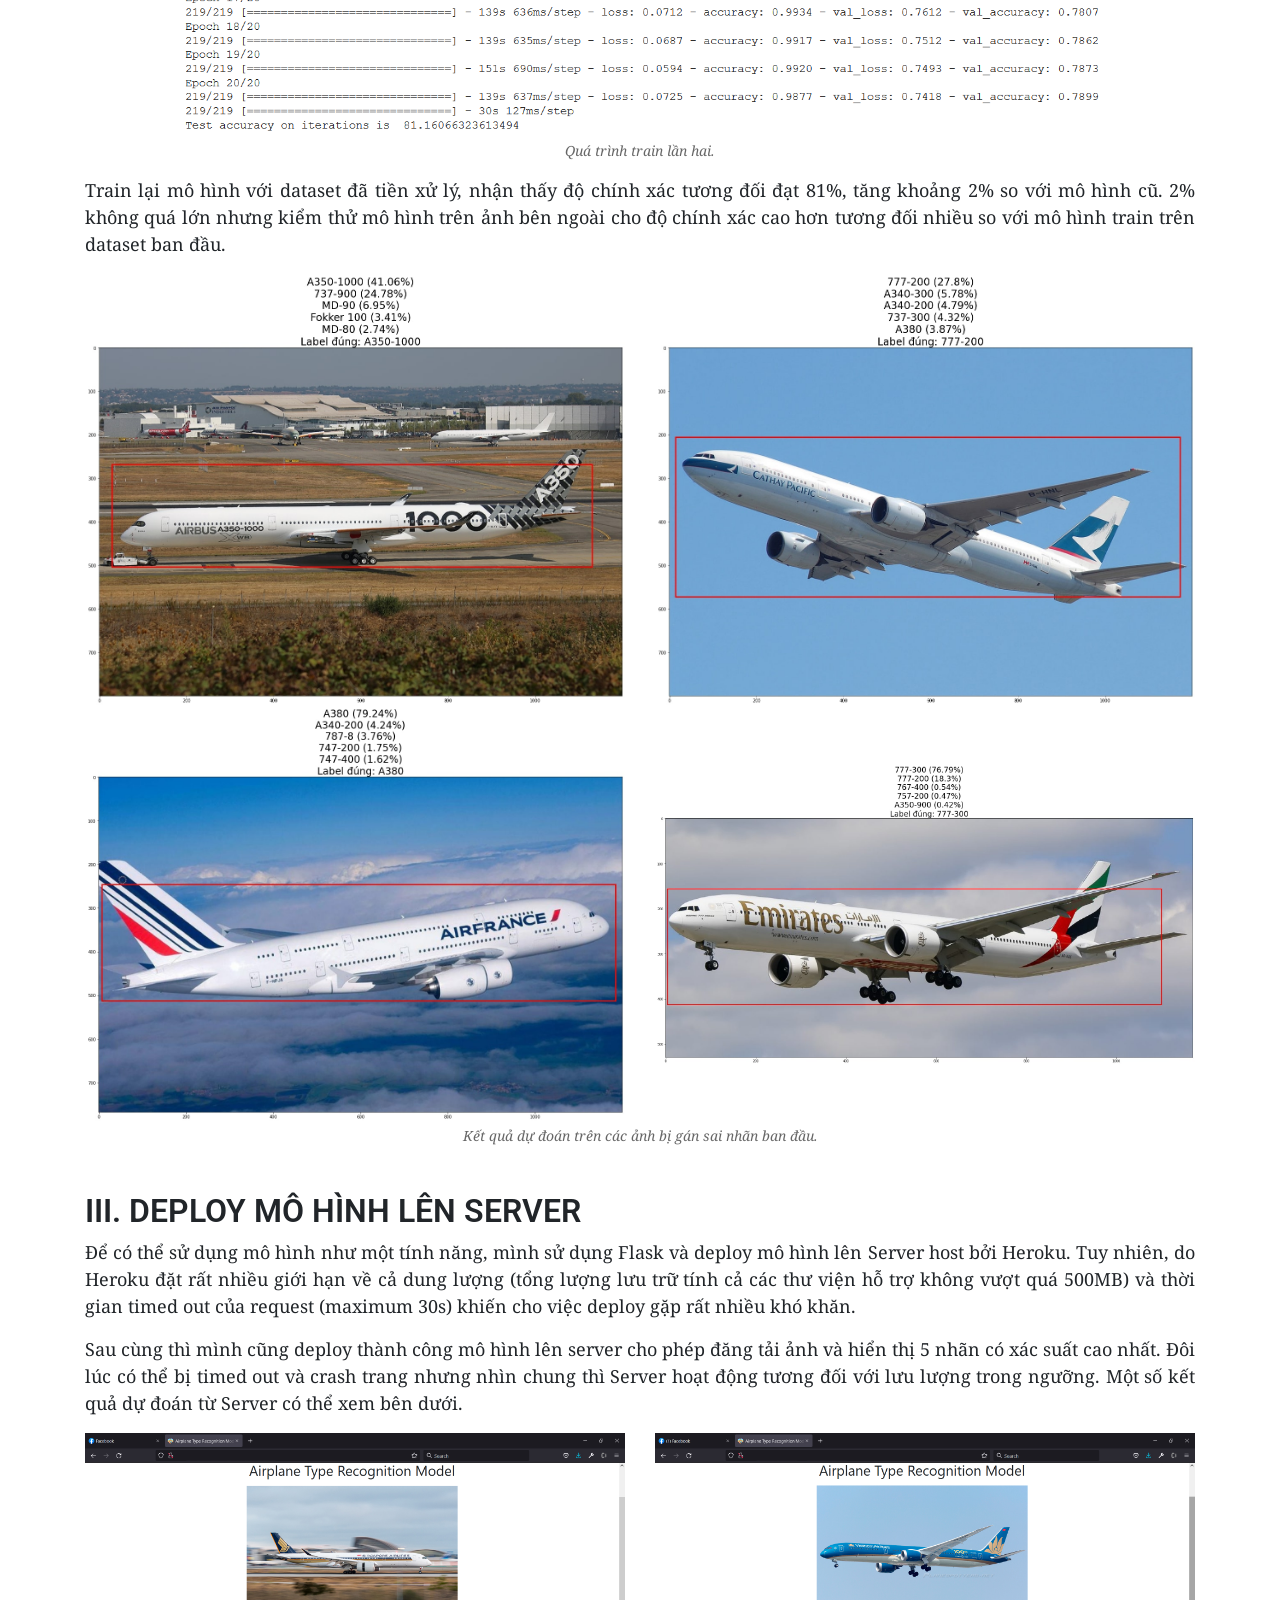
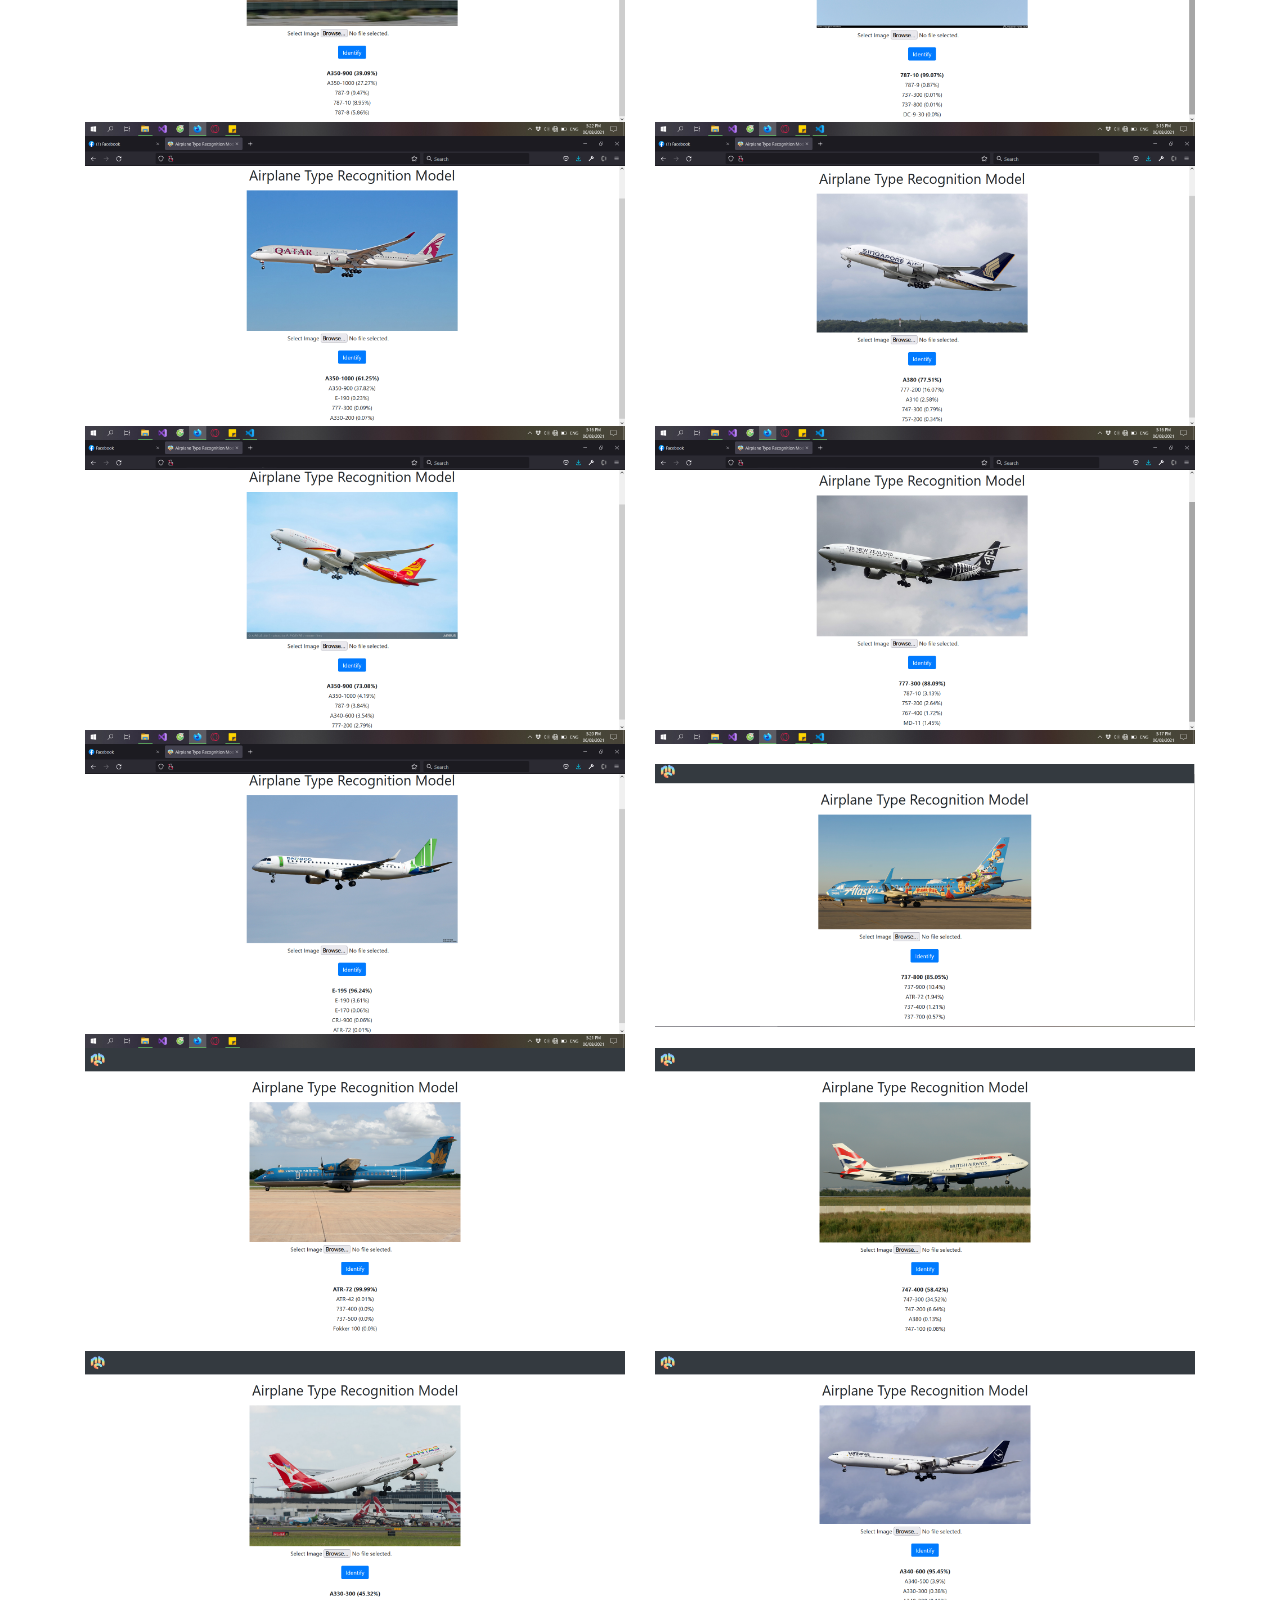
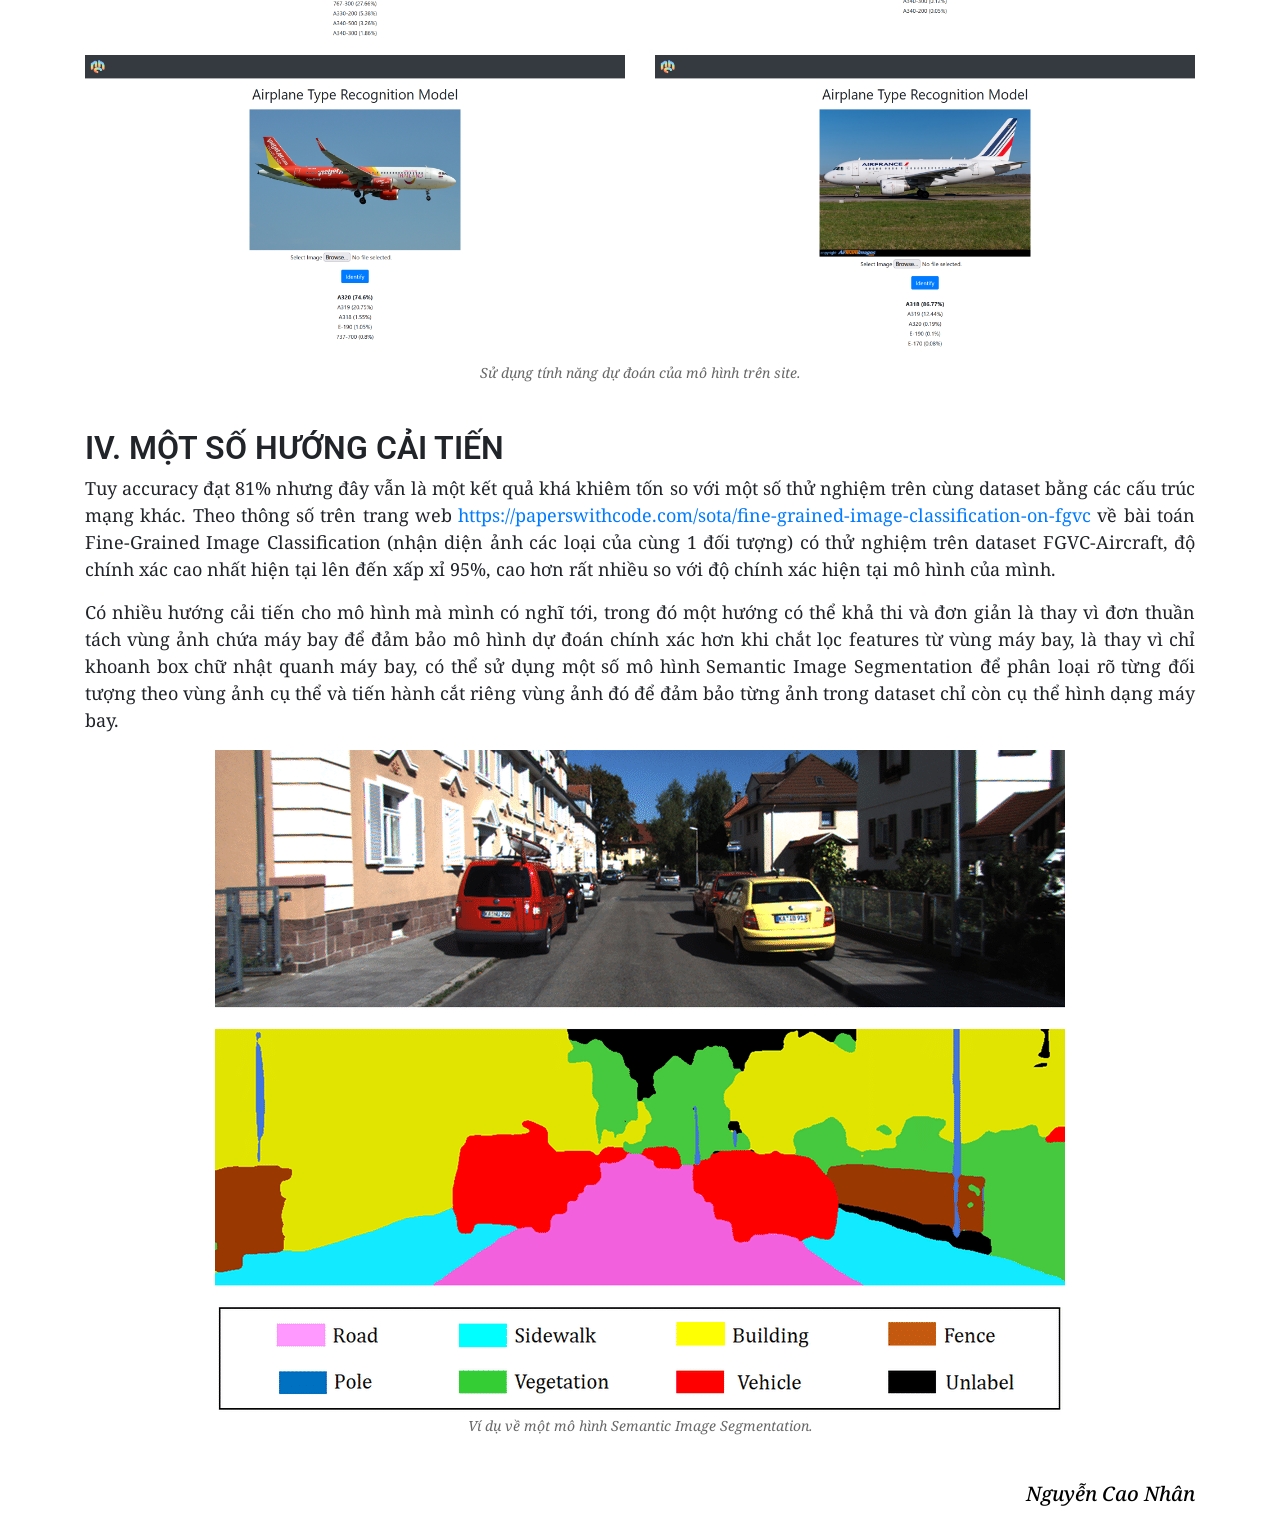
==== commit 96501bd3: "New commit" ====
--- a/index.html
+++ b/index.html
@@ -196,29 +196,47 @@
             </p>
 
             <div class="row text-center">
-                <div class="col-md-8 offset-md-2 col-sm-12 d-flex align-items-center">
+                <div class="col-md-6 col-sm-12 d-flex align-items-center">
                     <img alt="" src="images/site1.jpg">
                 </div>
-                <div class="col-md-8 offset-md-2 col-sm-12 d-flex align-items-center">
+                <div class="col-md-6 col-sm-12 d-flex align-items-center">
                     <img alt="" src="images/site2.jpg">
                 </div>
-                <div class="col-md-8 offset-md-2 col-sm-12 d-flex align-items-center">
+                <div class="col-md-6 col-sm-12 d-flex align-items-center">
                     <img alt="" src="images/site3.jpg">
                 </div>
-                <div class="col-md-8 offset-md-2 col-sm-12 d-flex align-items-center">
+                <div class="col-md-6 col-sm-12 d-flex align-items-center">
                     <img alt="" src="images/site4.jpg">
                 </div>
-                <div class="col-md-8 offset-md-2 col-sm-12 d-flex align-items-center">
+                <div class="col-md-6 col-sm-12 d-flex align-items-center">
                     <img alt="" src="images/site6.jpg">
                 </div>
-                <div class="col-md-8 offset-md-2 col-sm-12 d-flex align-items-center">
+                <div class="col-md-6 col-sm-12 d-flex align-items-center">
                     <img alt="" src="images/site5.jpg">
                 </div>
-                <div class="col-md-8 offset-md-2 col-sm-12 d-flex align-items-center">
+                <div class="col-md-6 col-sm-12 d-flex align-items-center">
                     <img alt="" src="images/site7.jpg">
                 </div>
-				<div class="col-md-8 offset-md-2 col-sm-12 d-flex align-items-center">
+				<div class="col-md-6 col-sm-12 d-flex align-items-center">
                     <img alt="" src="images/site8.png">
+                </div>
+                <div class="col-md-6 col-sm-12 d-flex align-items-center">
+                    <img alt="" src="images/site9.png">
+                </div>
+                <div class="col-md-6 col-sm-12 d-flex align-items-center">
+                    <img alt="" src="images/site10.png">
+                </div>
+                <div class="col-md-6 col-sm-12 d-flex align-items-center">
+                    <img alt="" src="images/site11.png">
+                </div>
+                <div class="col-md-6 col-sm-12 d-flex align-items-center">
+                    <img alt="" src="images/site12.png">
+                </div>
+                <div class="col-md-6 col-sm-12 d-flex align-items-center">
+                    <img alt="" src="images/site13.png">
+                </div>
+                <div class="col-md-6 col-sm-12 d-flex align-items-center">
+                    <img alt="" src="images/site14.png">
                 </div>
                 <p class="img-cap">Sử dụng tính năng dự đoán của mô hình trên site.</p>
             </div> 
@@ -248,7 +266,7 @@
             </div>
         </div>
 
-        <p class="font-italic">P/s: Heroku đang điên nên mọi người đừng vào trang đó theo URL nha :'') Nó sập nữa</p>
+        <!-- <p class="font-italic">P/s: Heroku đang điên nên mọi người đừng vào trang đó theo URL nha :'') Nó sập nữa</p> -->
 
         <div class="end mb-4">
             <a href="https://nhannc.site/" style="color: black;"><h5 class="font-italic text-right mt-4">Nguyễn Cao Nhân</h5></a>
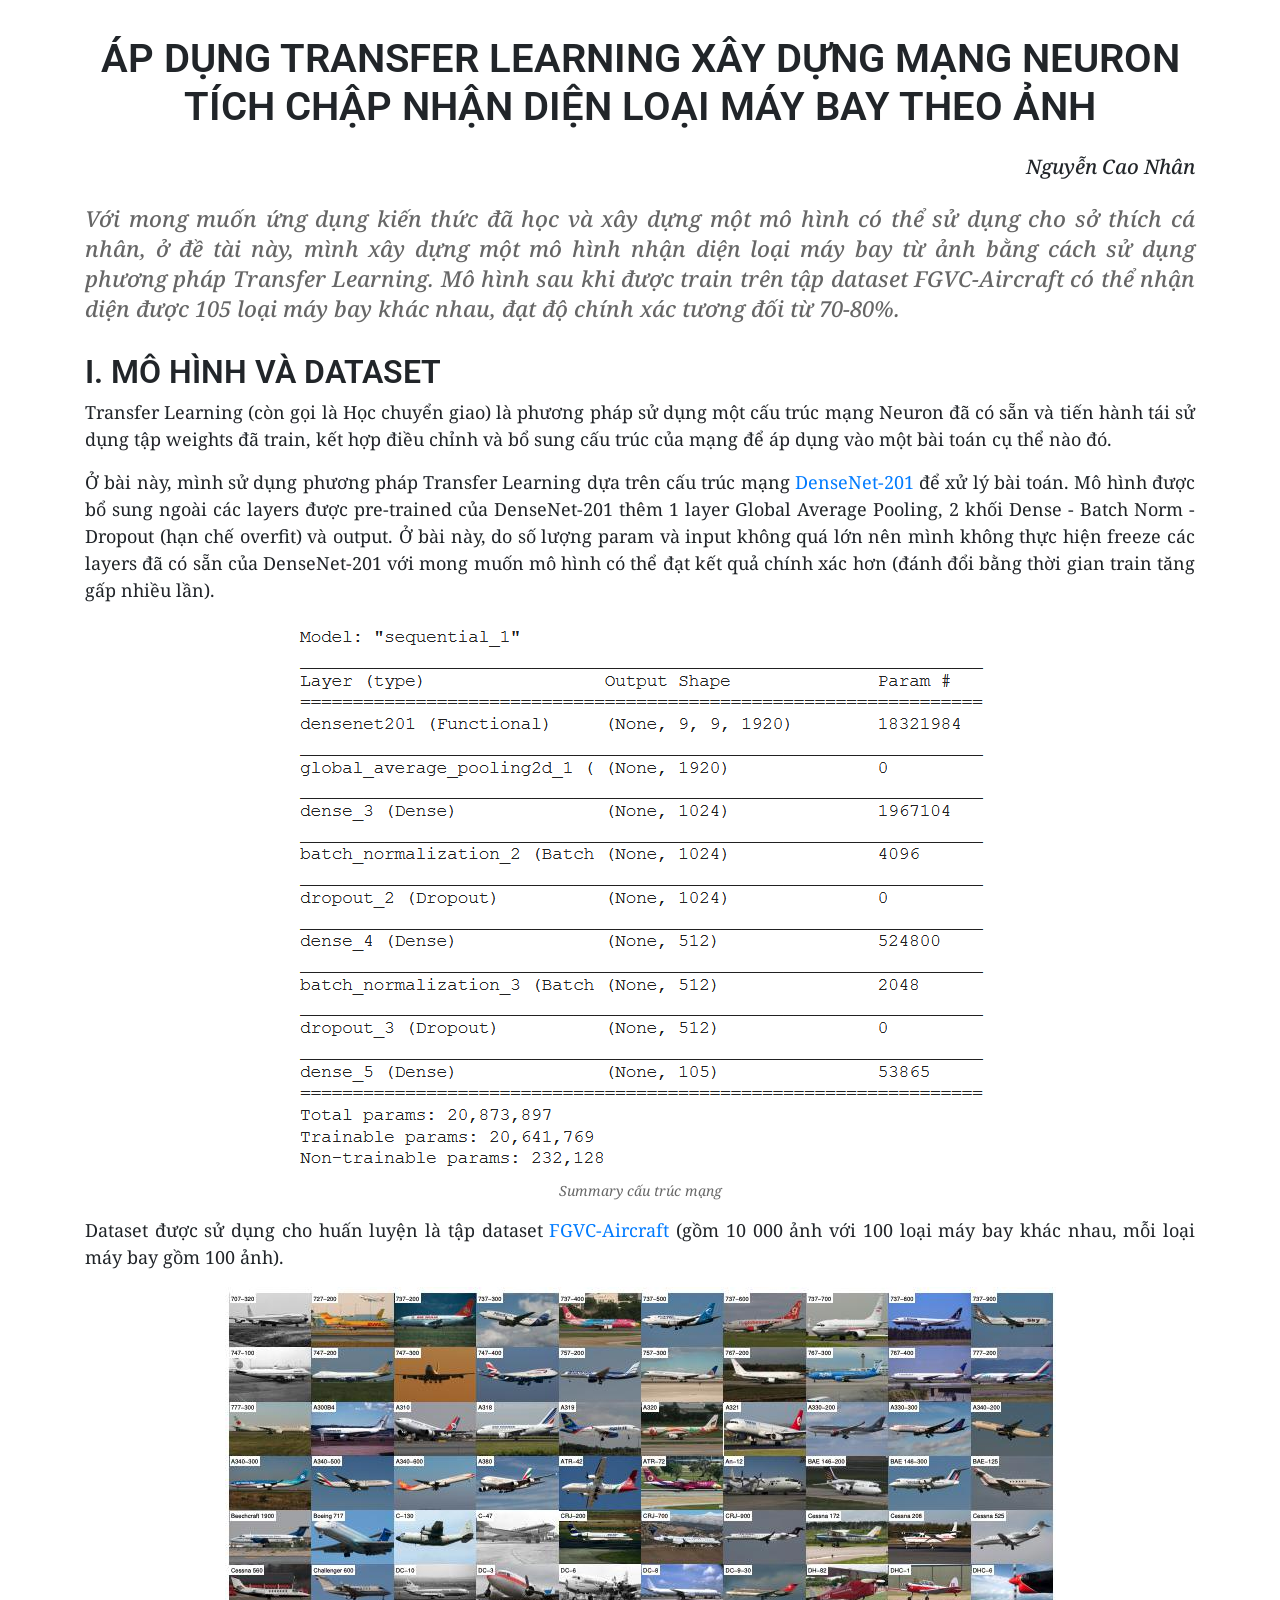
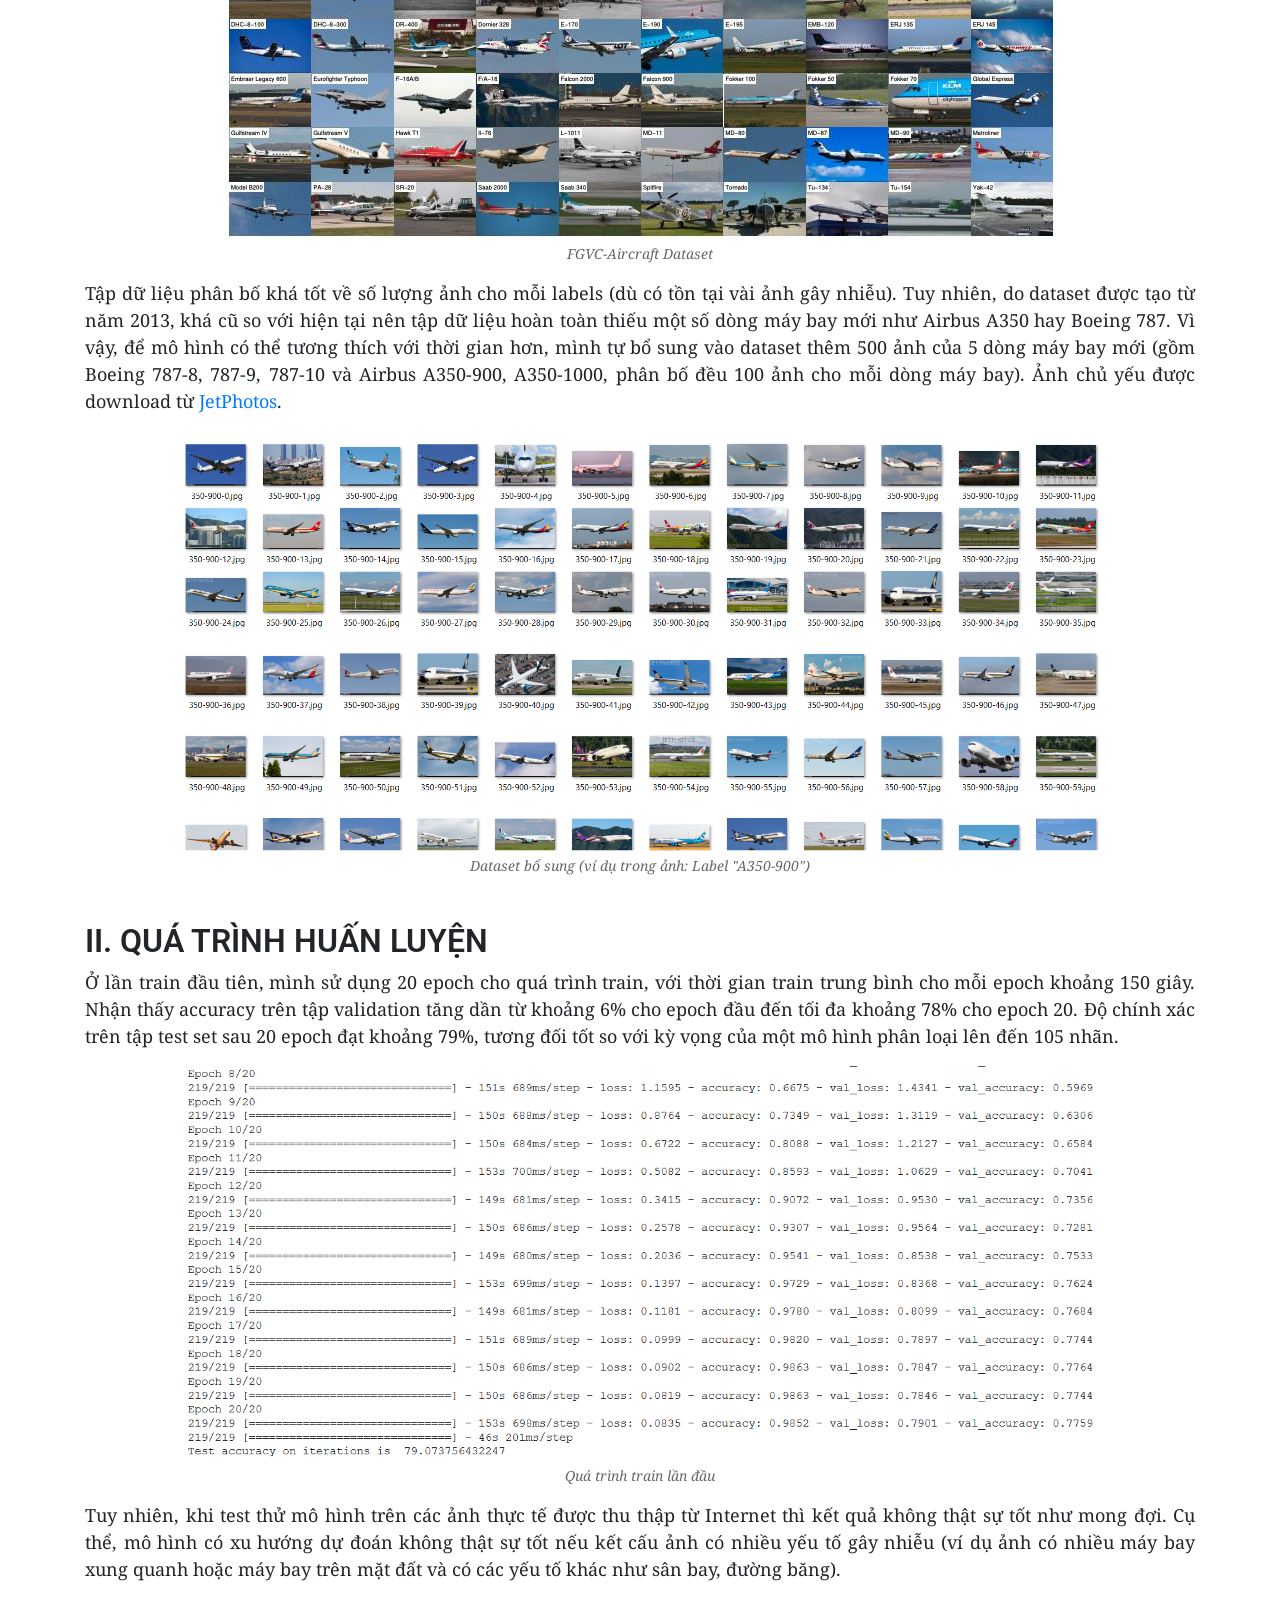
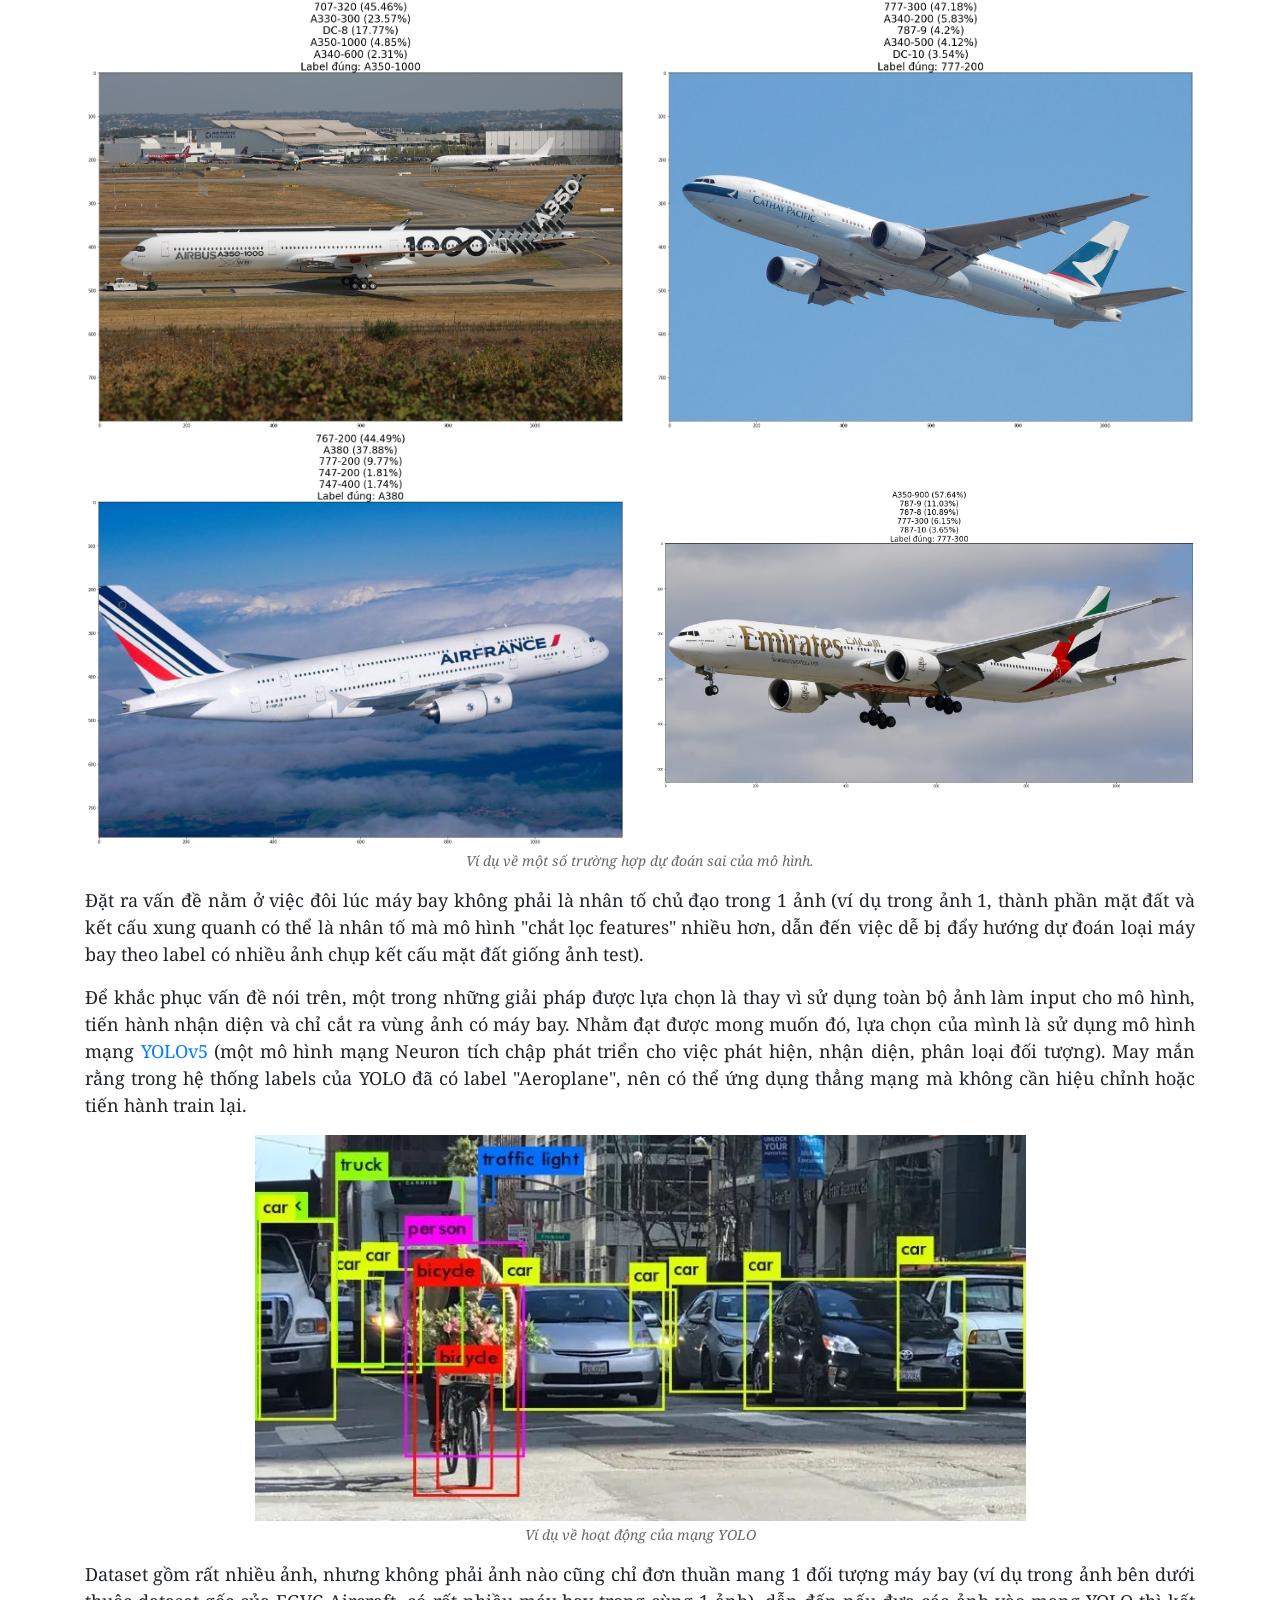
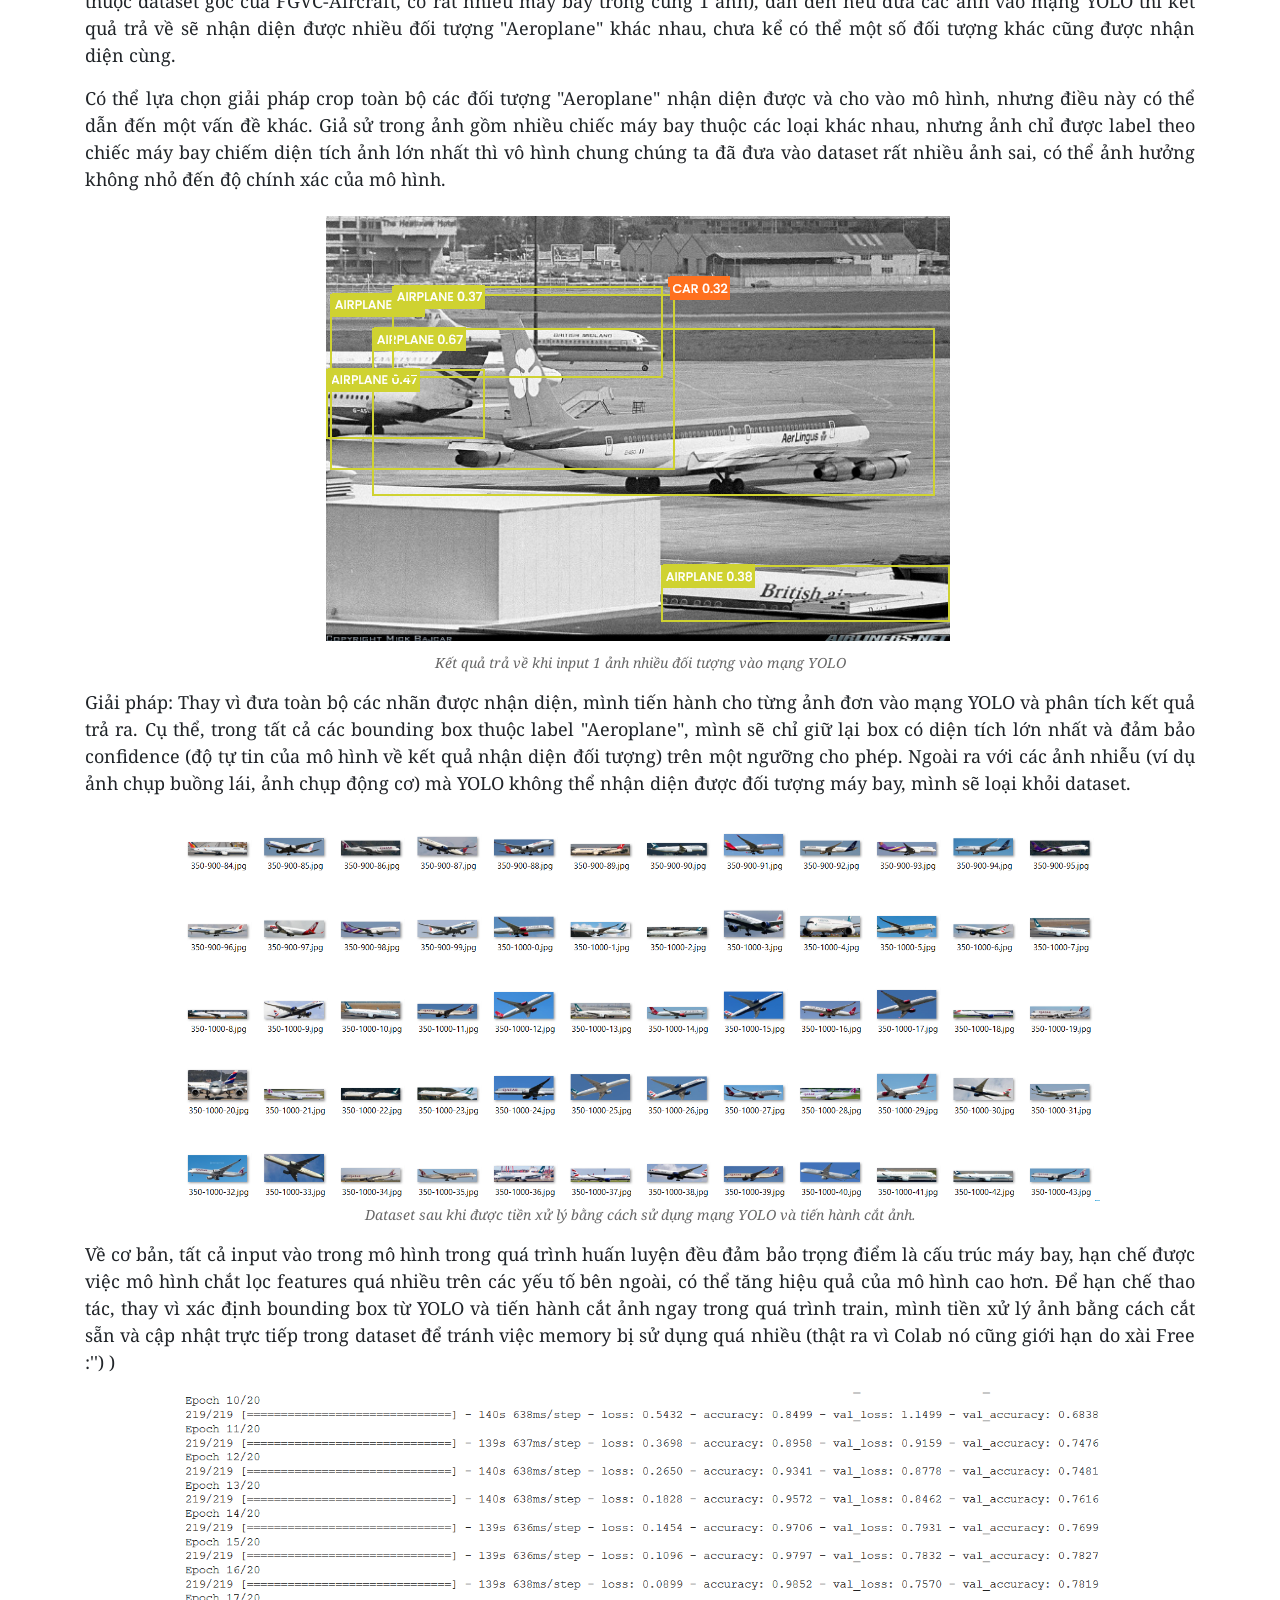
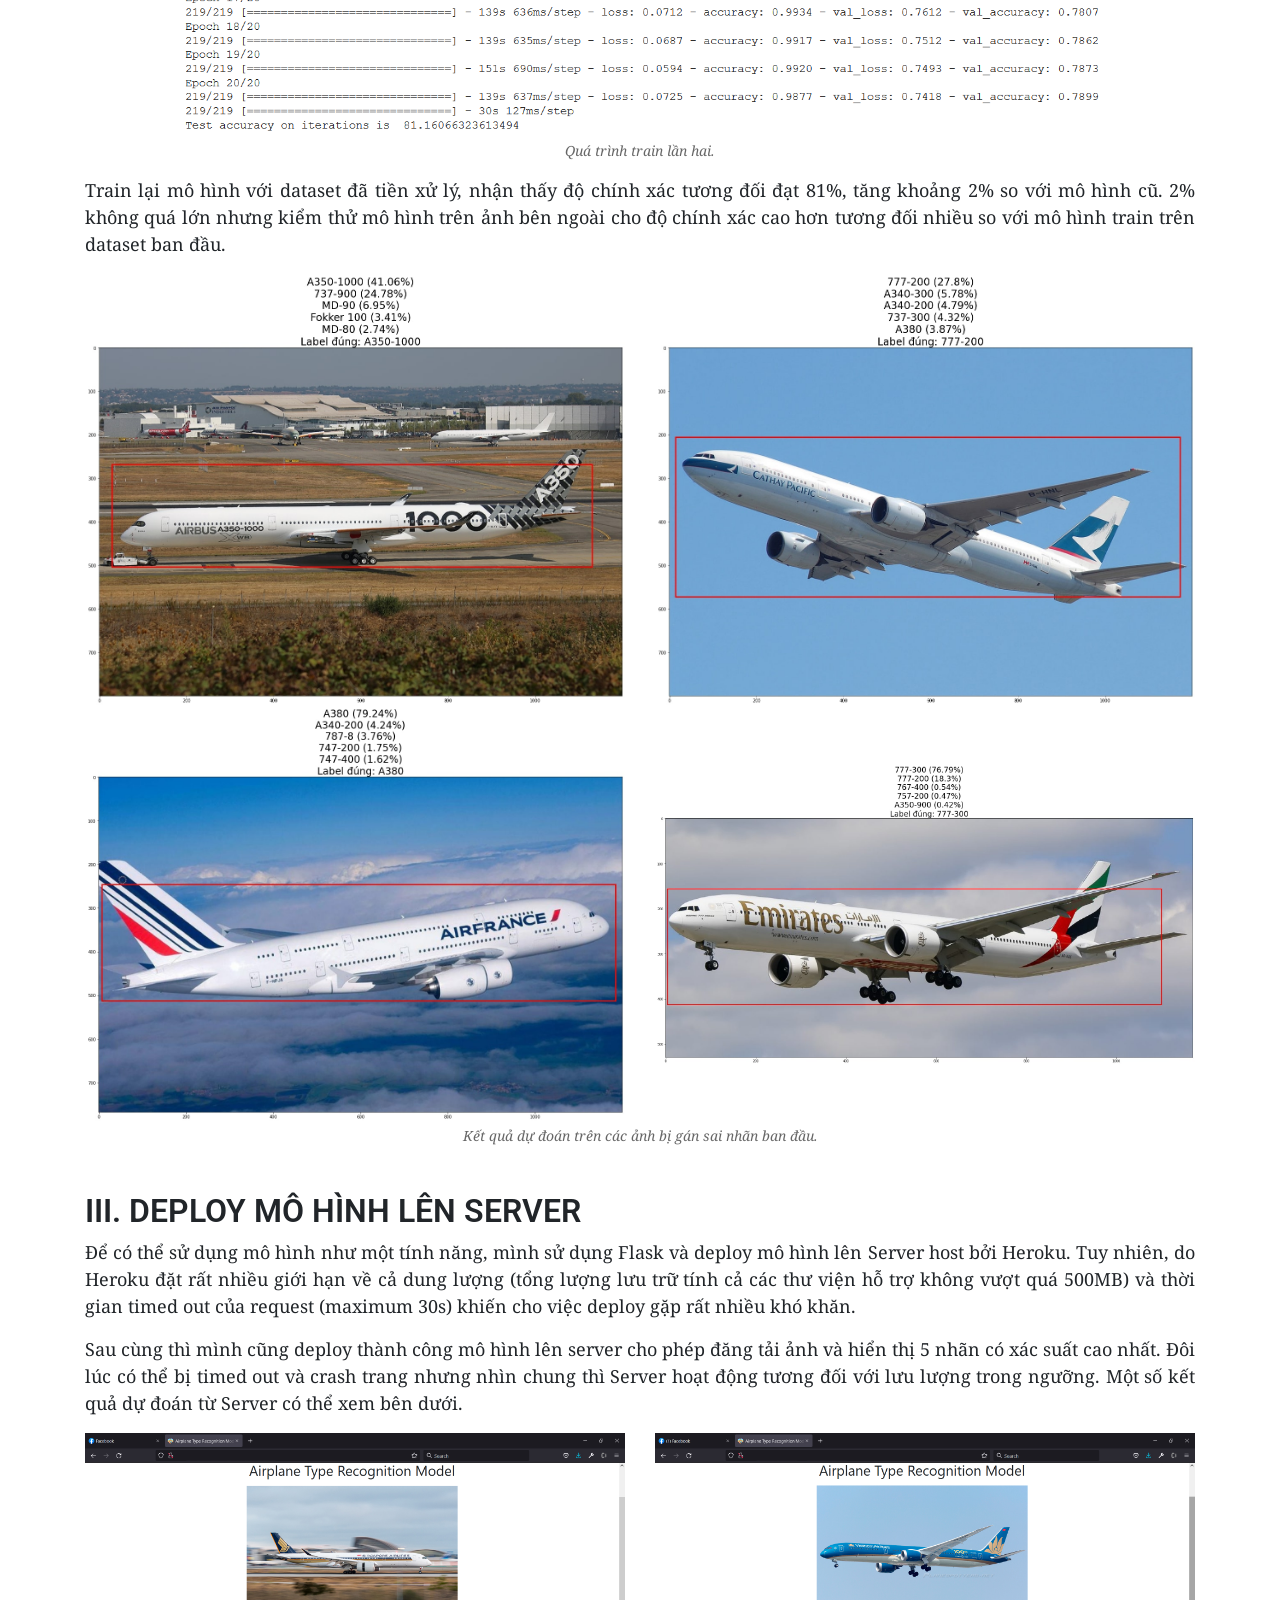
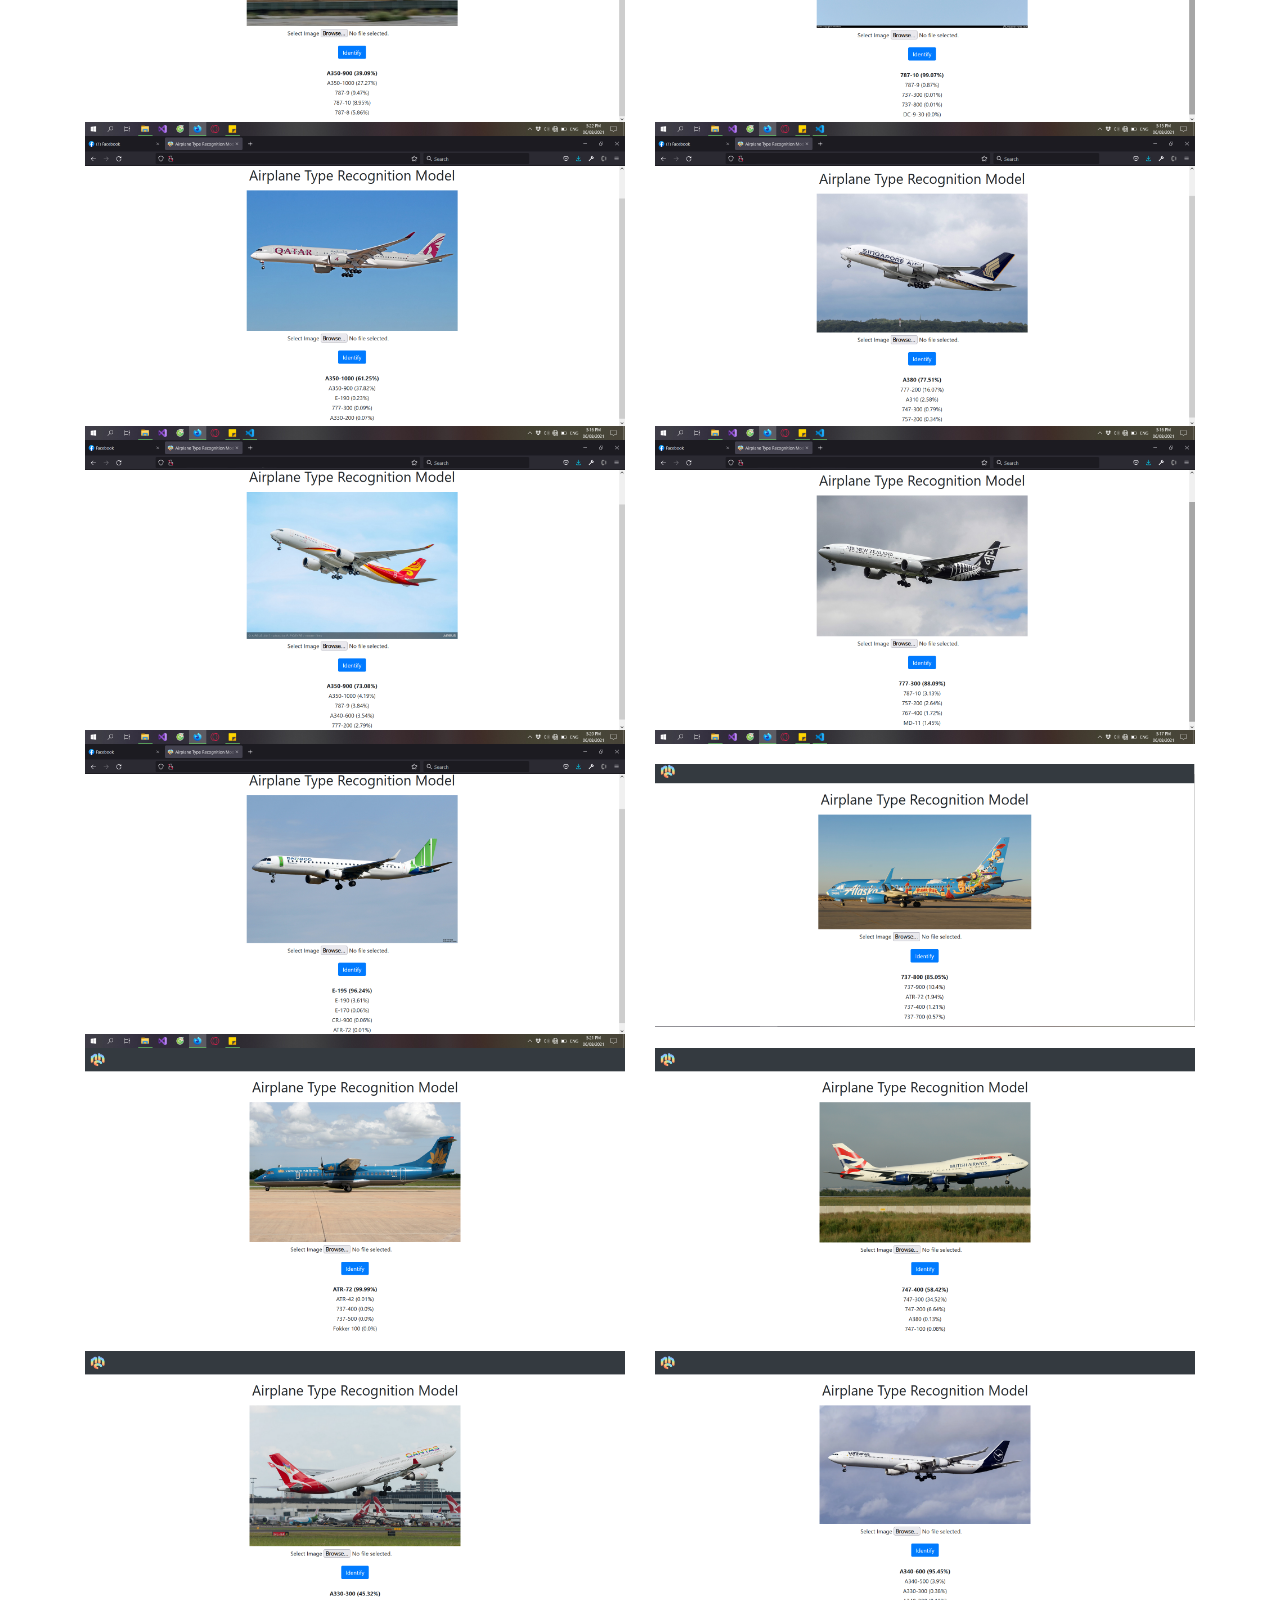
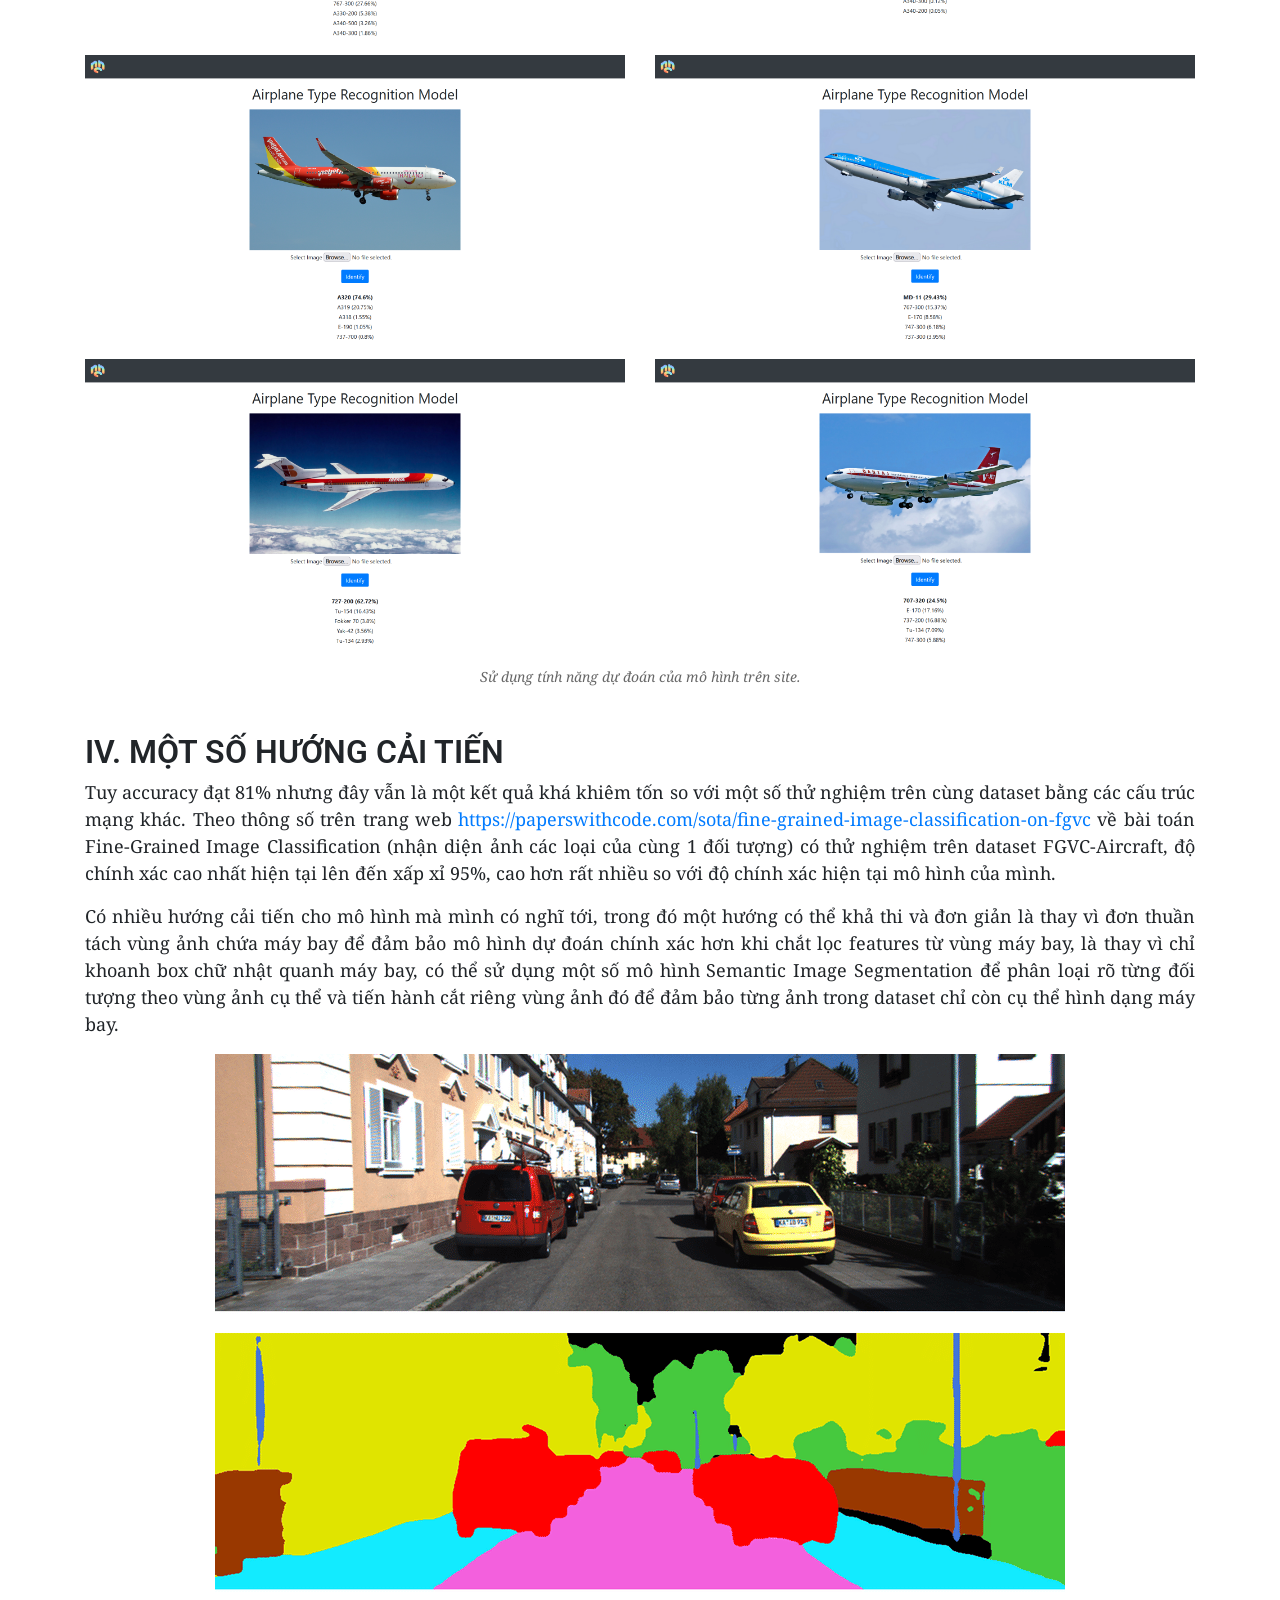
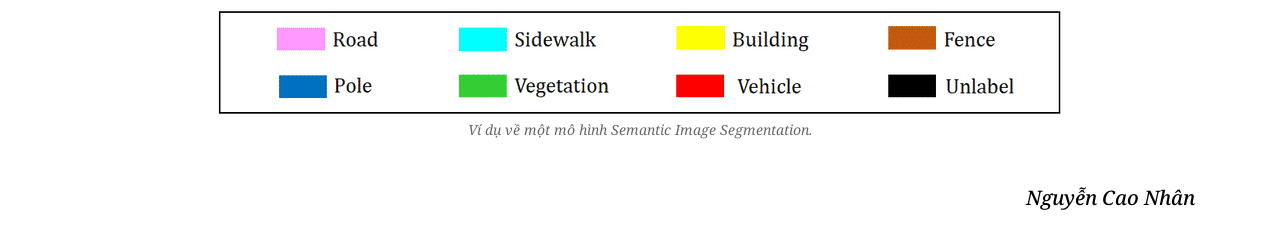
==== commit 75428e61: "Add more test" ====
--- a/index.html
+++ b/index.html
@@ -238,6 +238,12 @@
                 <div class="col-md-6 col-sm-12 d-flex align-items-center">
                     <img alt="" src="images/site14.png">
                 </div>
+                <div class="col-md-6 col-sm-12 d-flex align-items-center">
+                    <img alt="" src="images/site15.png">
+                </div>
+                <div class="col-md-6 col-sm-12 d-flex align-items-center">
+                    <img alt="" src="images/site16.png">
+                </div>
                 <p class="img-cap">Sử dụng tính năng dự đoán của mô hình trên site.</p>
             </div> 
         </div>
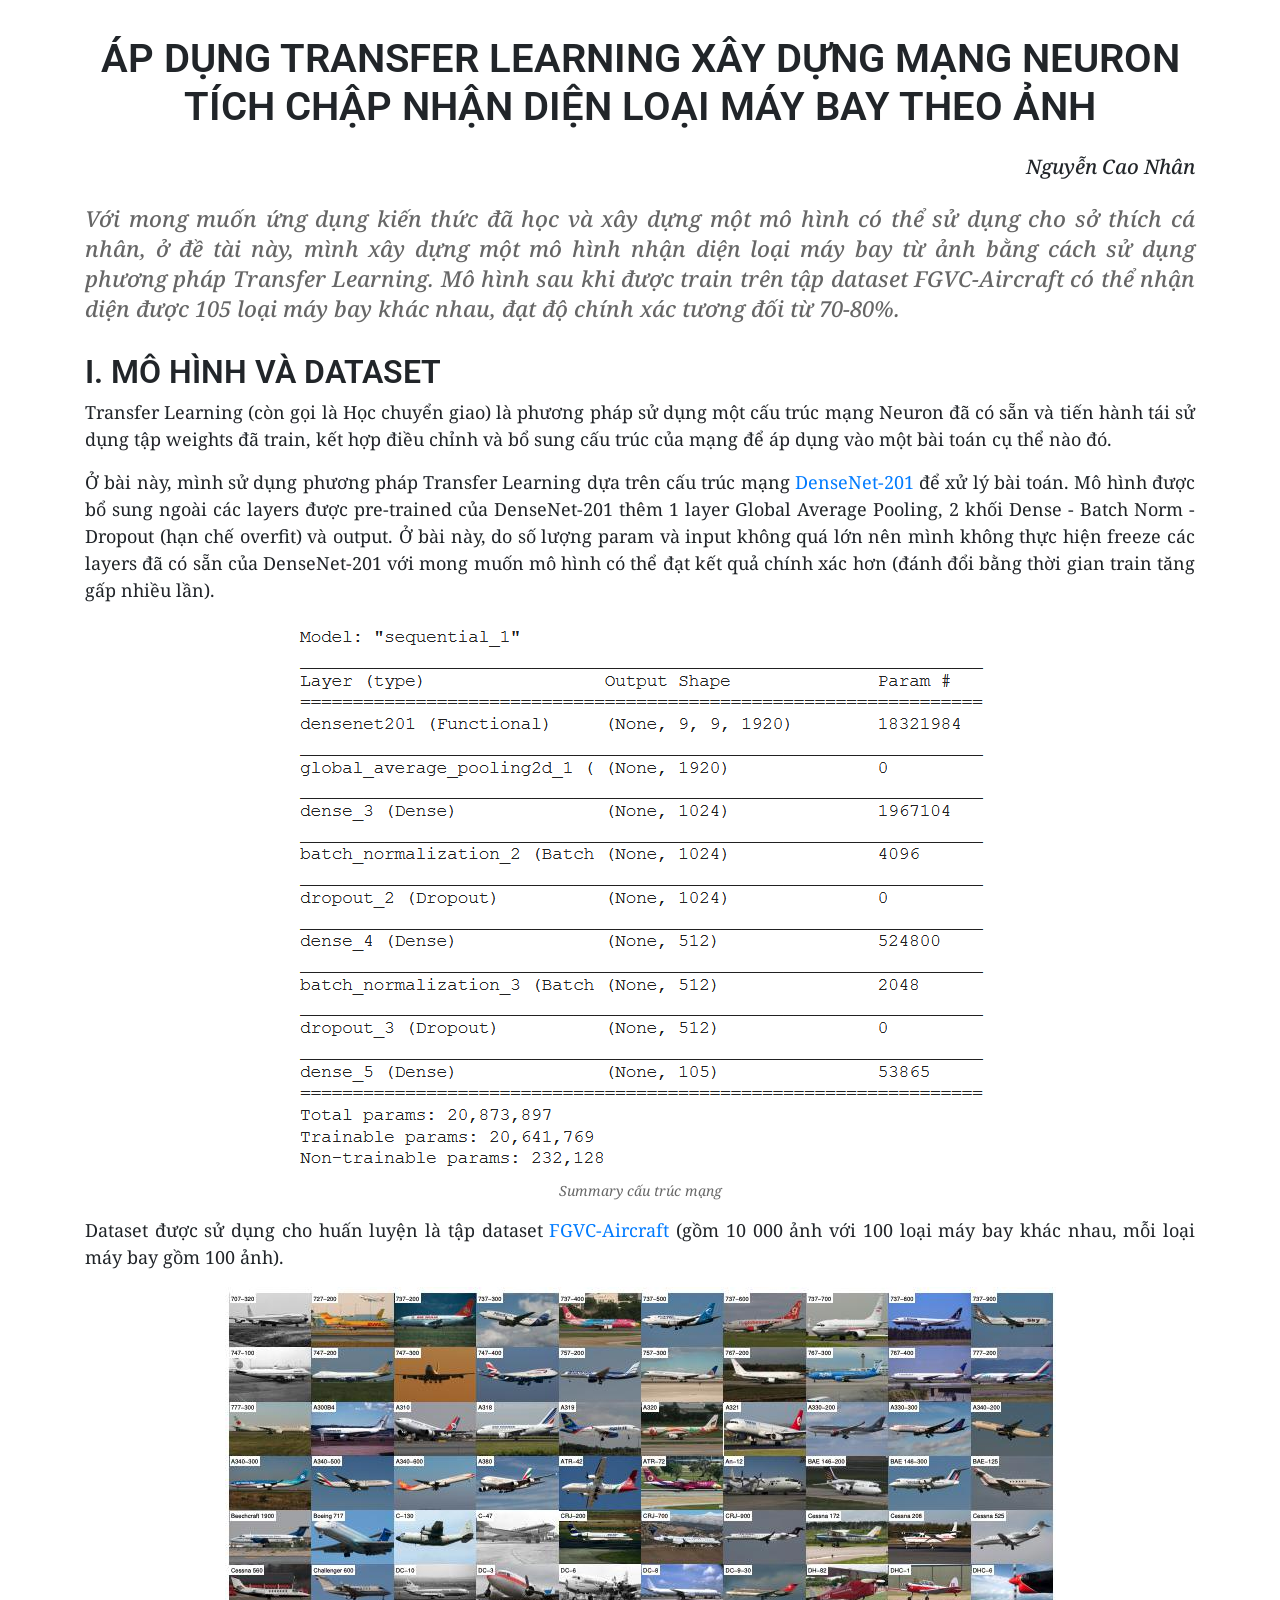
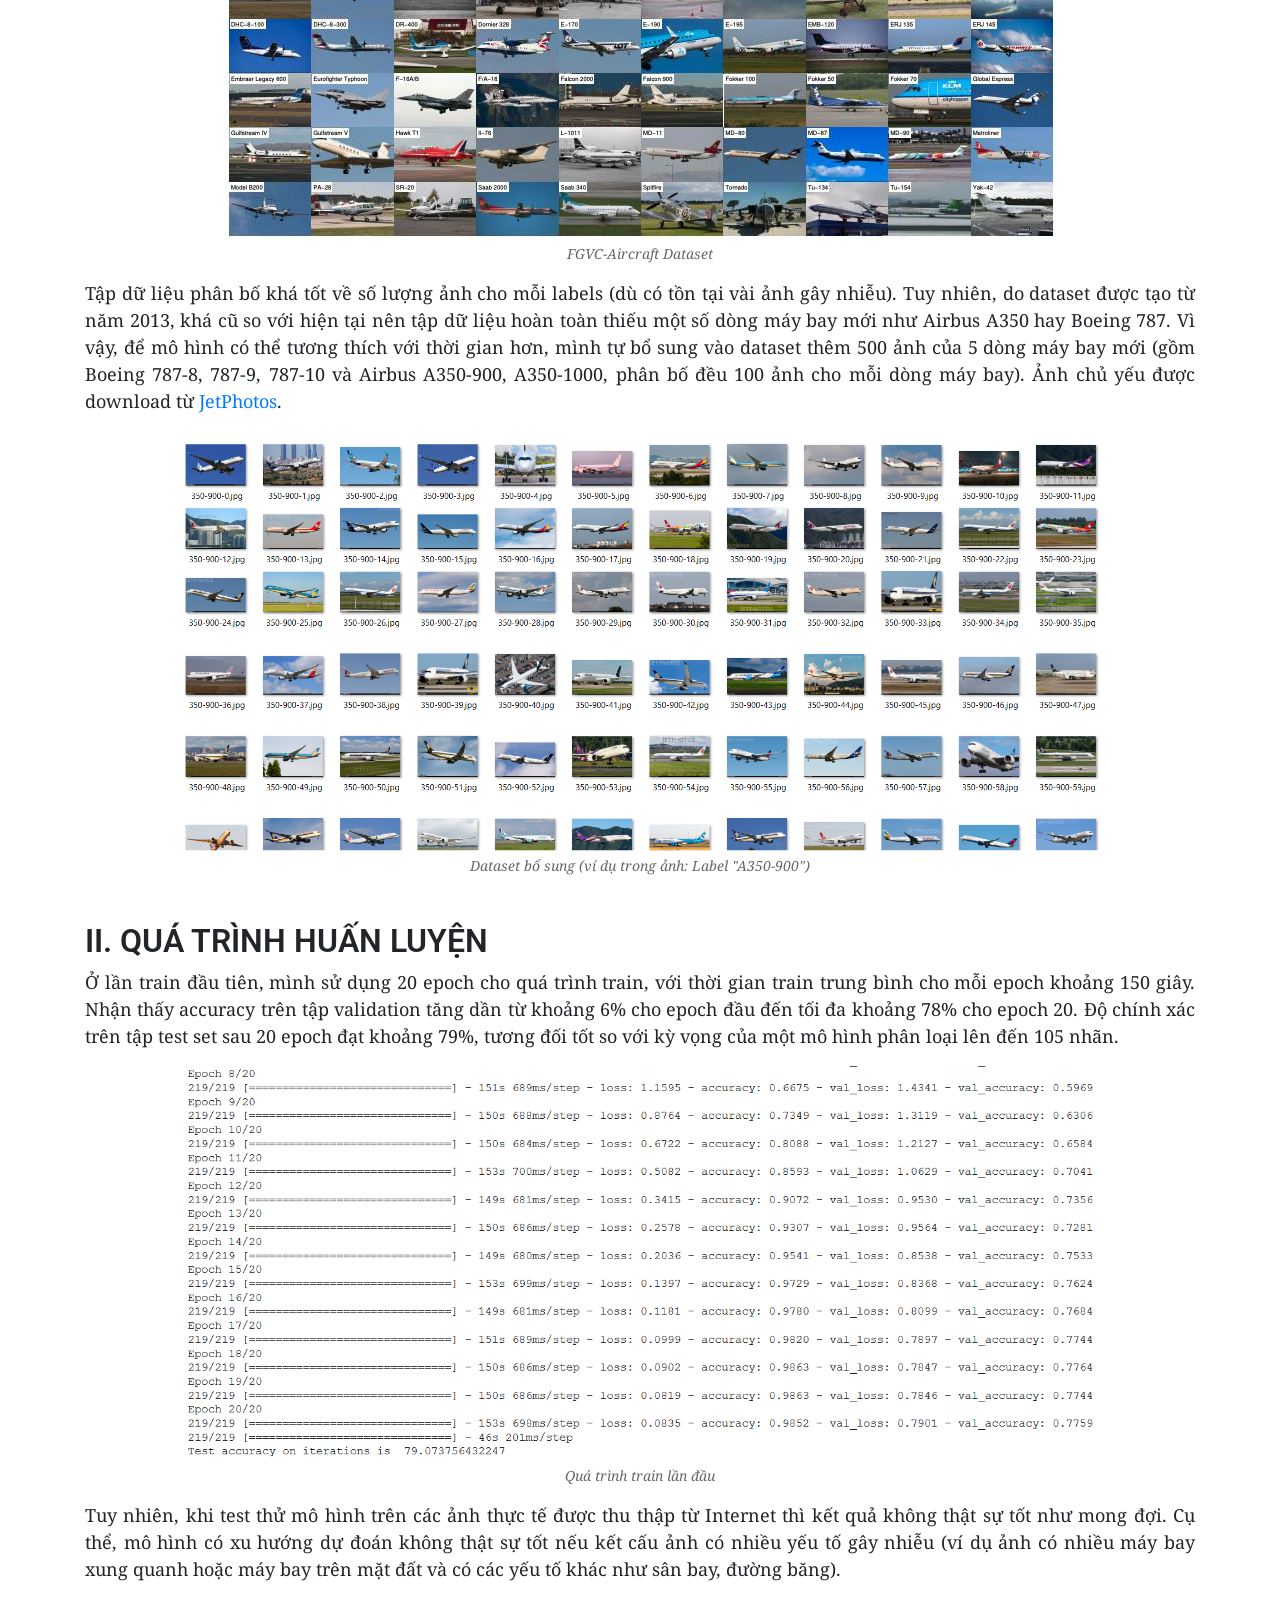
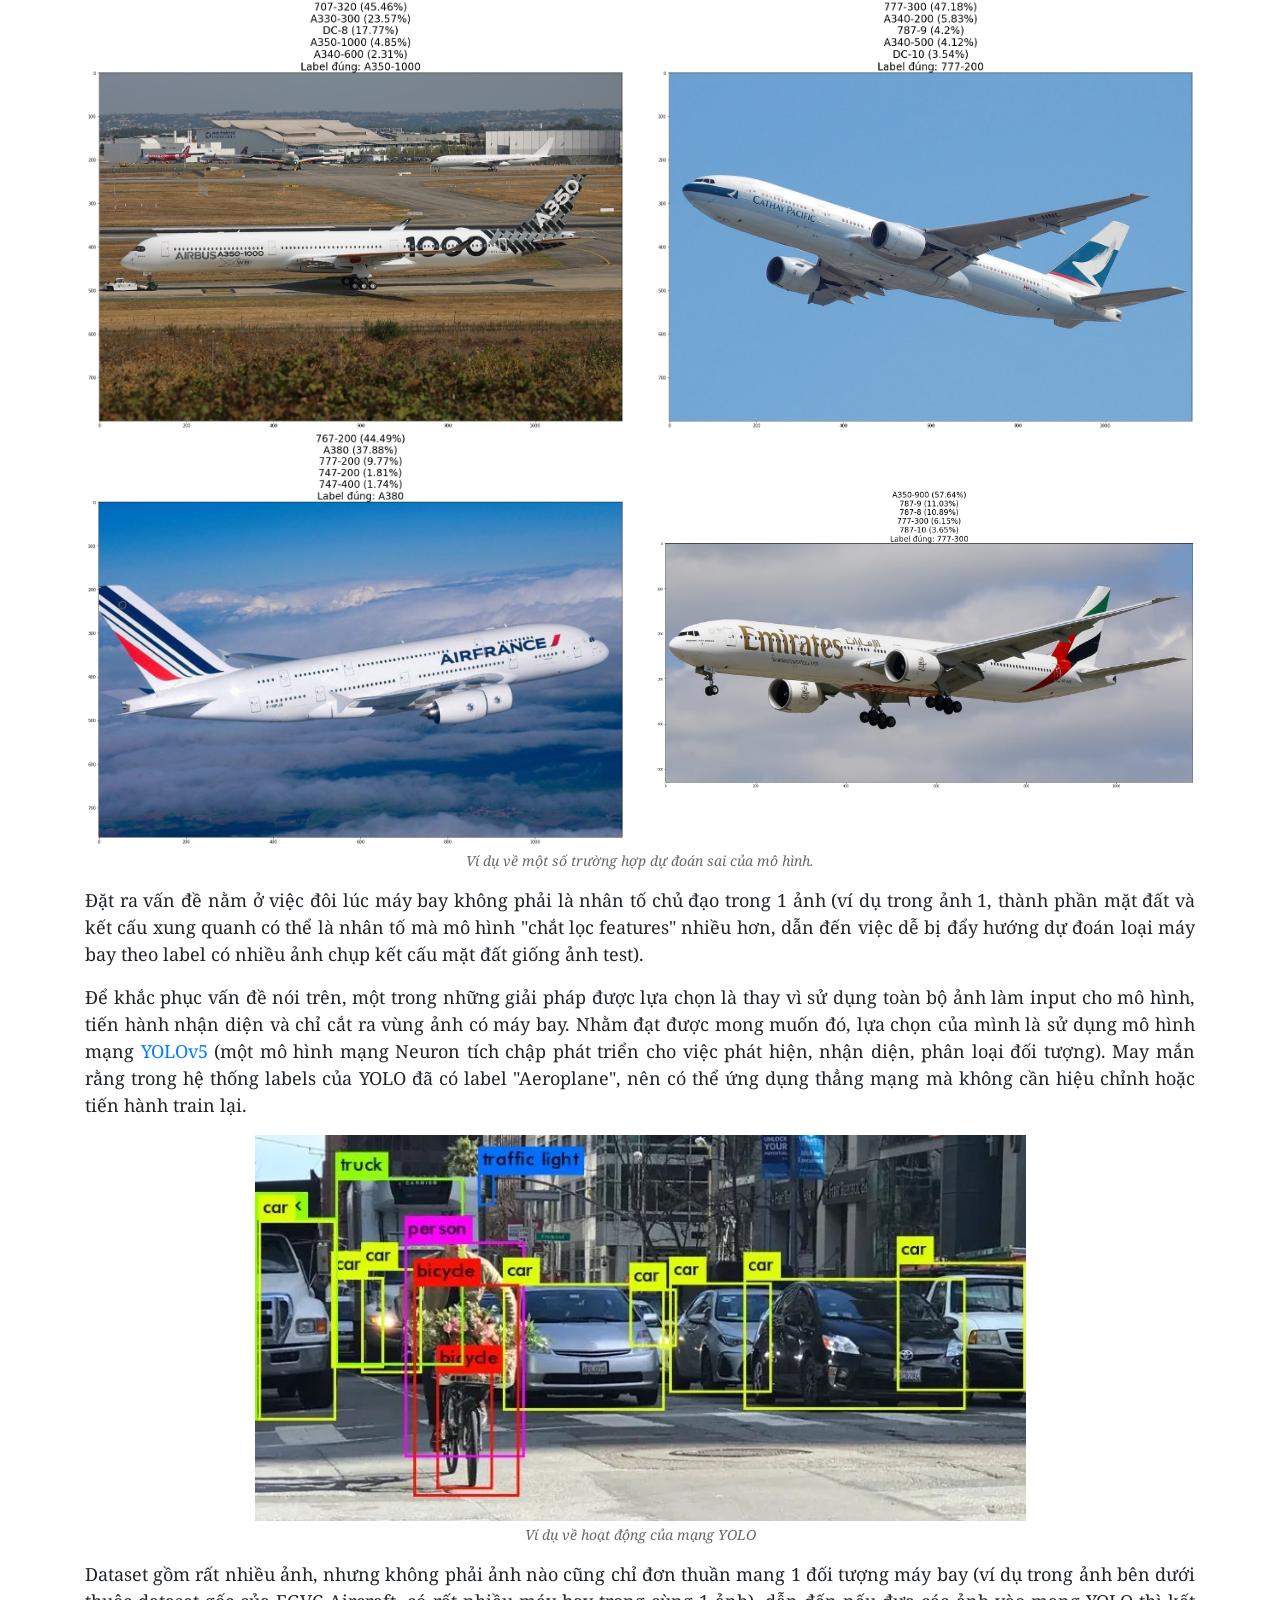
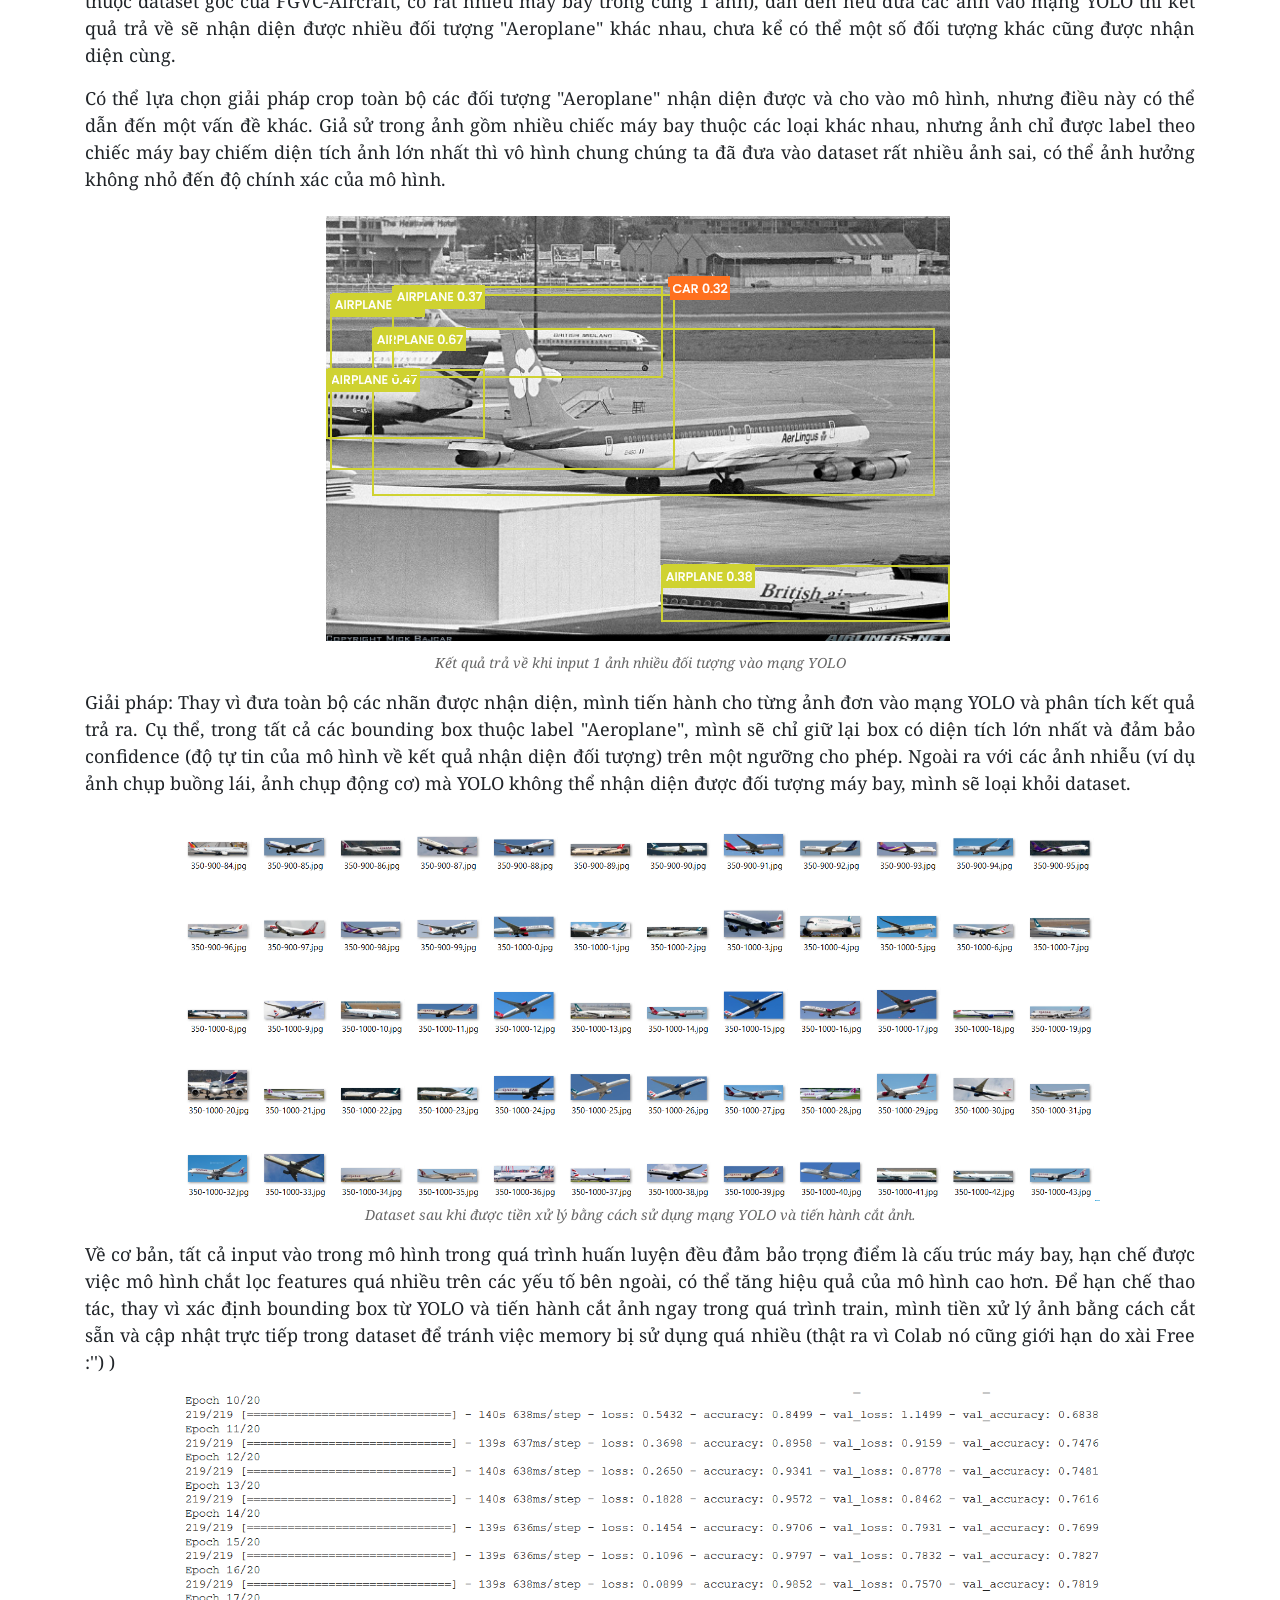
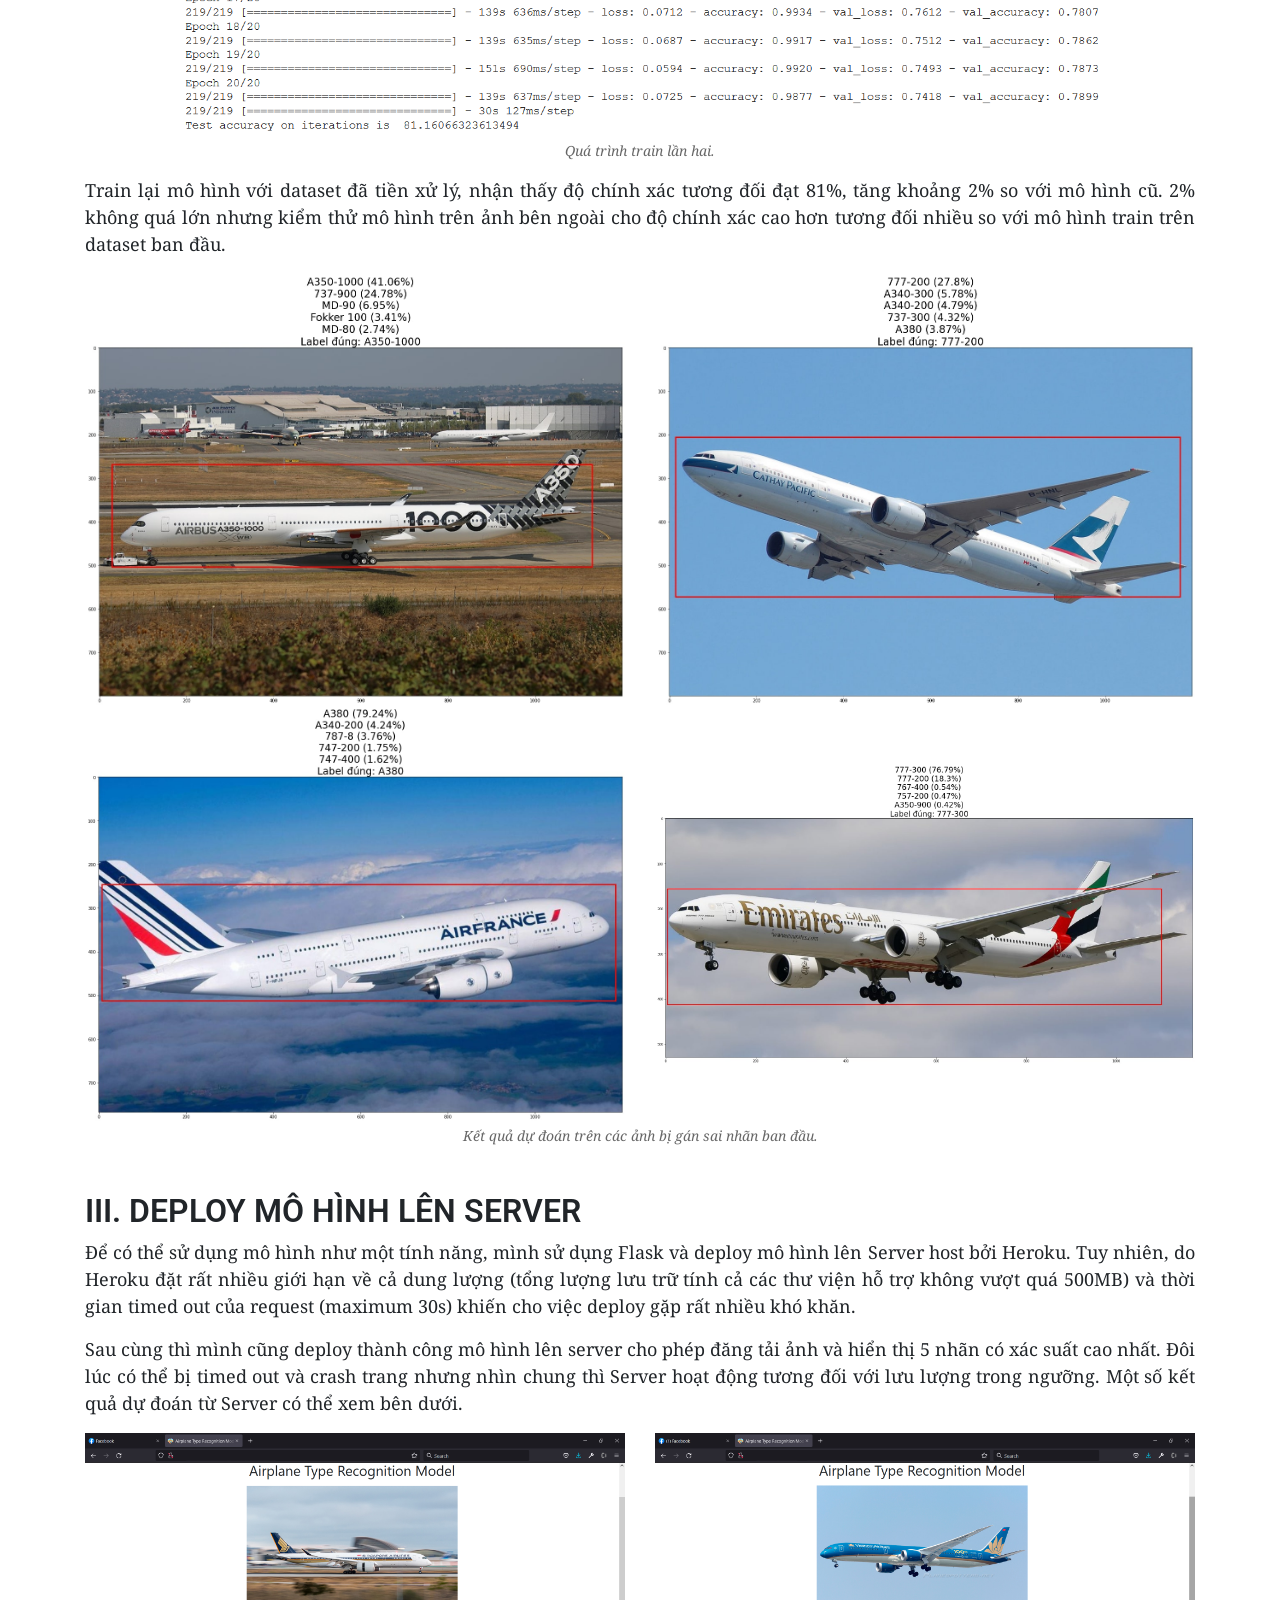
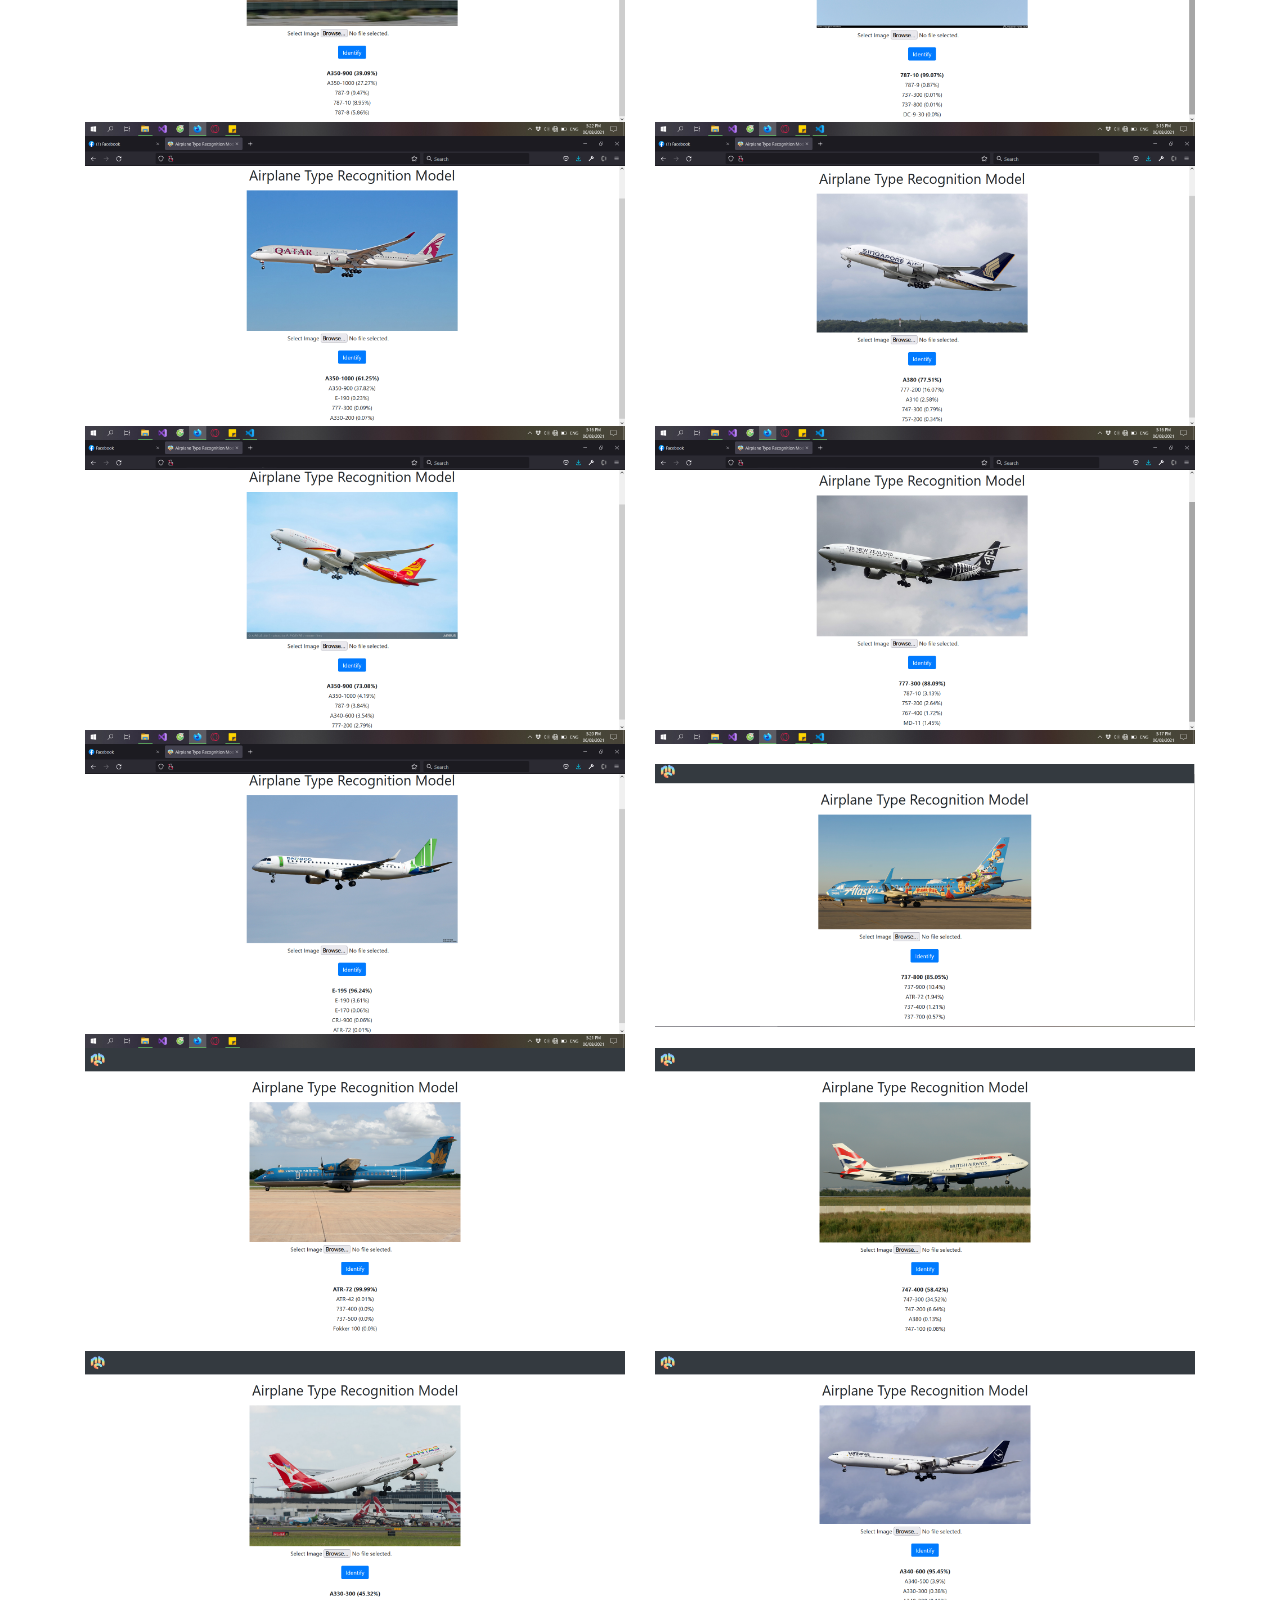
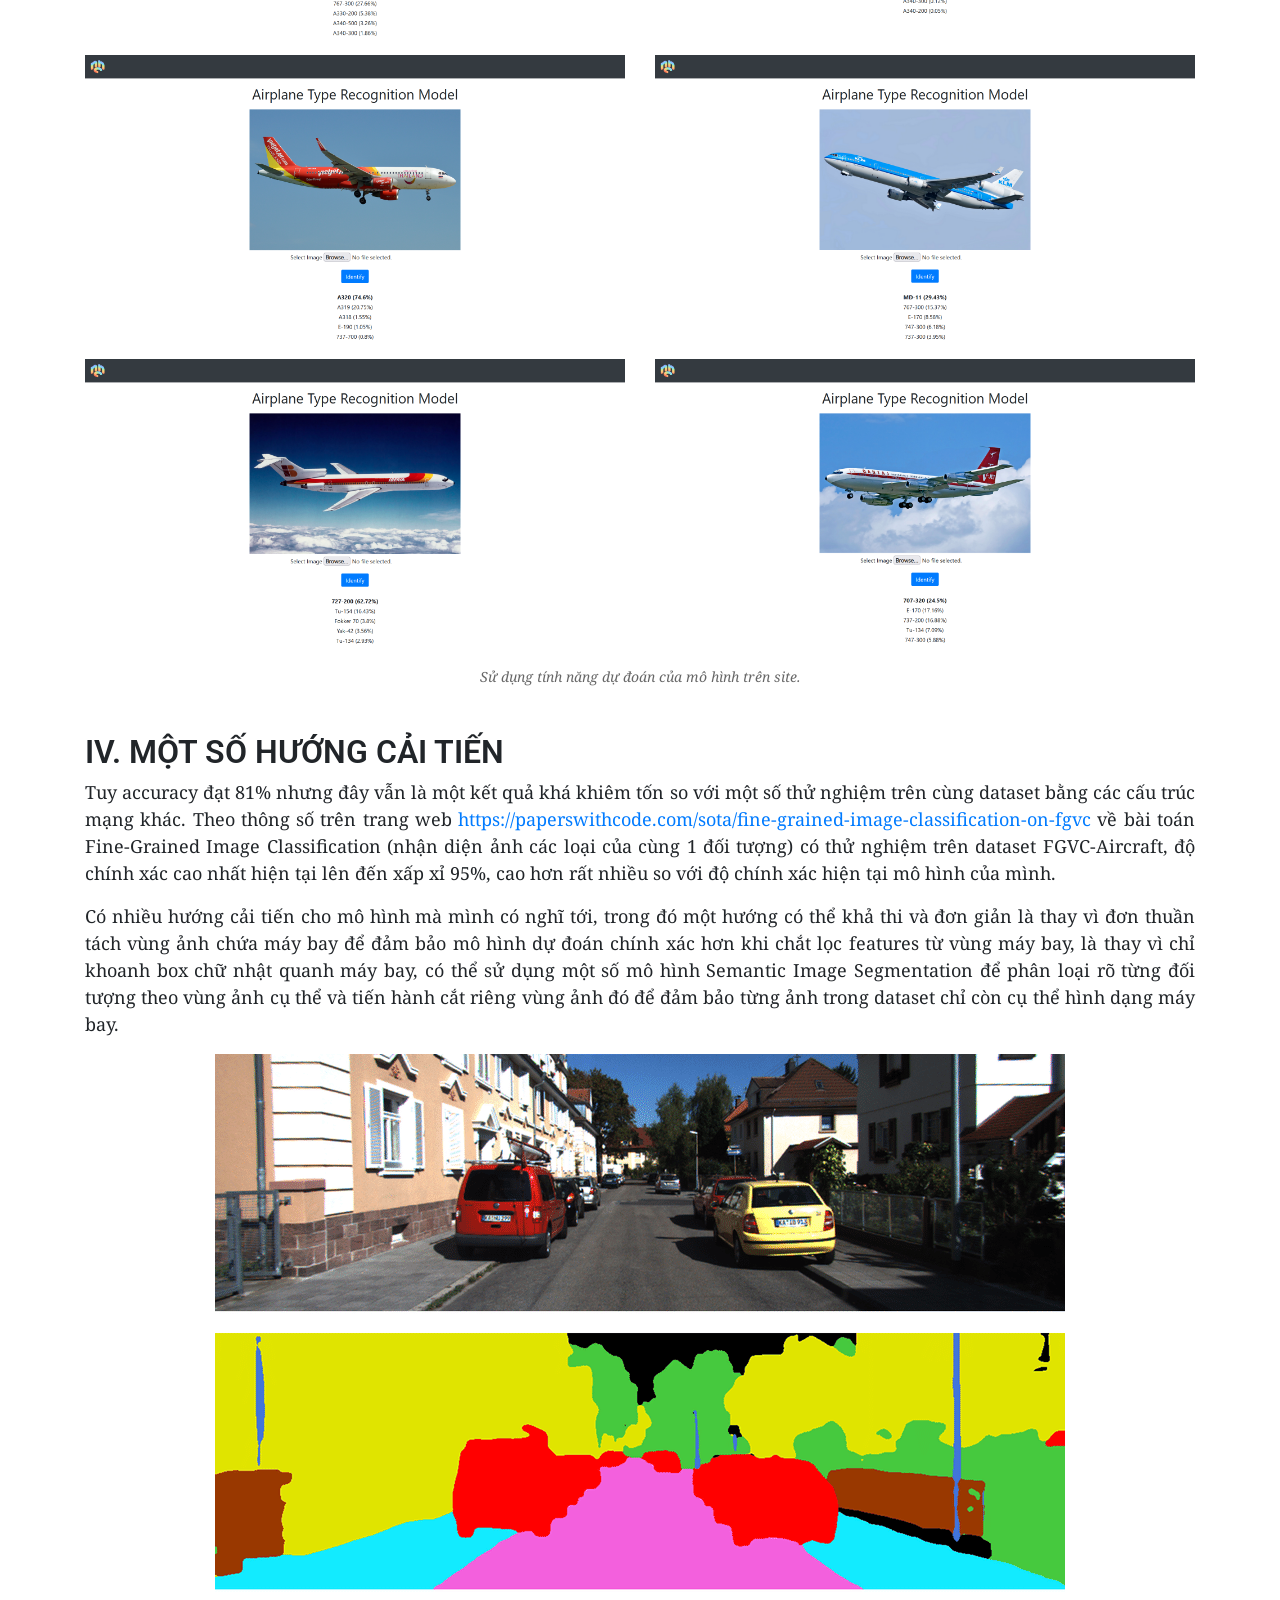
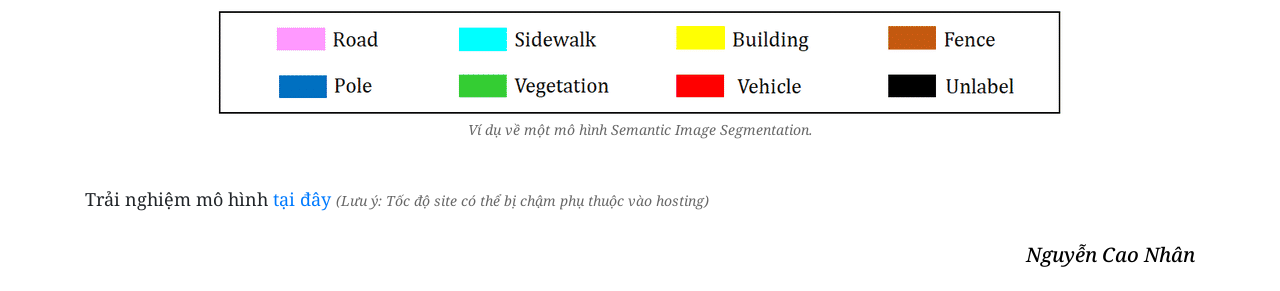
==== commit fb9a1042: "Add URL" ====
--- a/index.html
+++ b/index.html
@@ -272,6 +272,13 @@
             </div>
         </div>
 
+        <div class="paragraph">
+            <p class="mb-1">Trải nghiệm mô hình <a href="https://aircraft-type-recognition.herokuapp.com/">tại đây </a>
+                <span class="img-cap text-left">(Lưu ý: Tốc độ site có thể bị chậm phụ thuộc vào hosting)</span>
+            </p>
+            
+        </div>
+
         <!-- <p class="font-italic">P/s: Heroku đang điên nên mọi người đừng vào trang đó theo URL nha :'') Nó sập nữa</p> -->
 
         <div class="end mb-4">
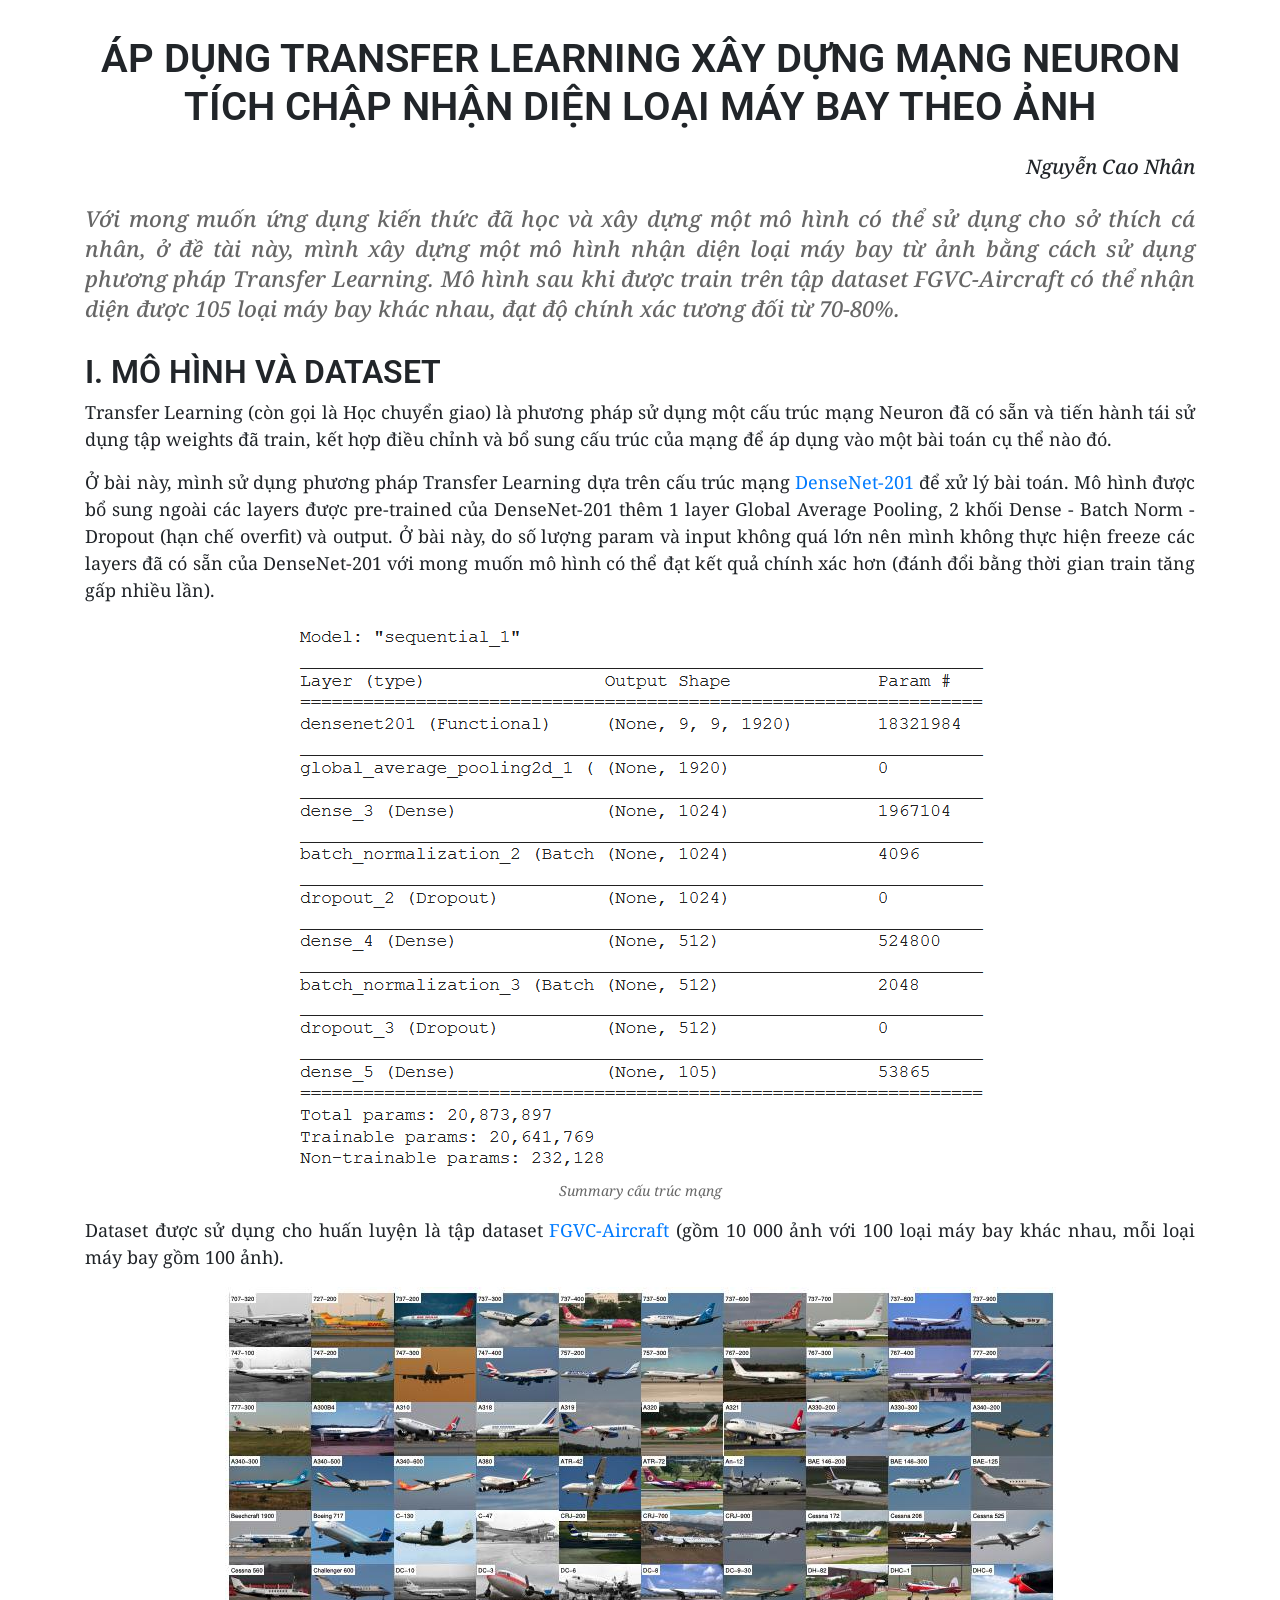
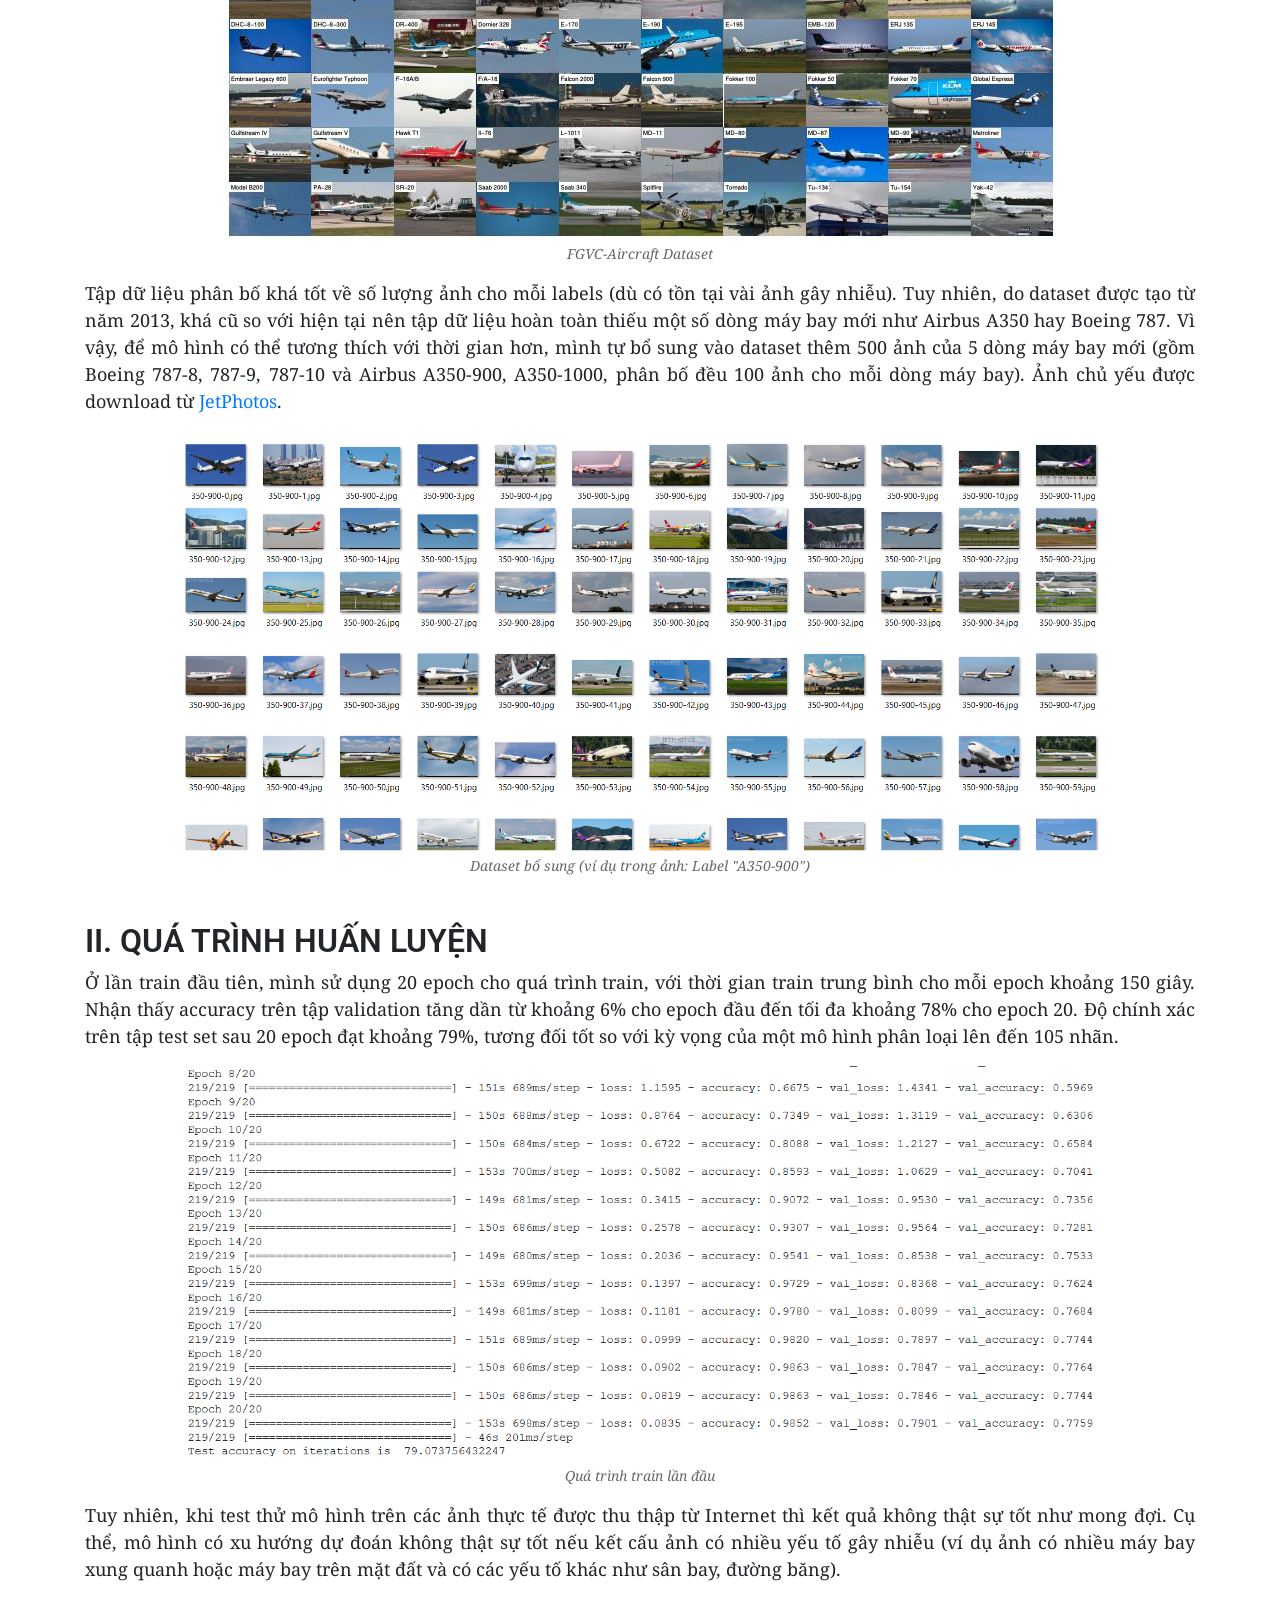
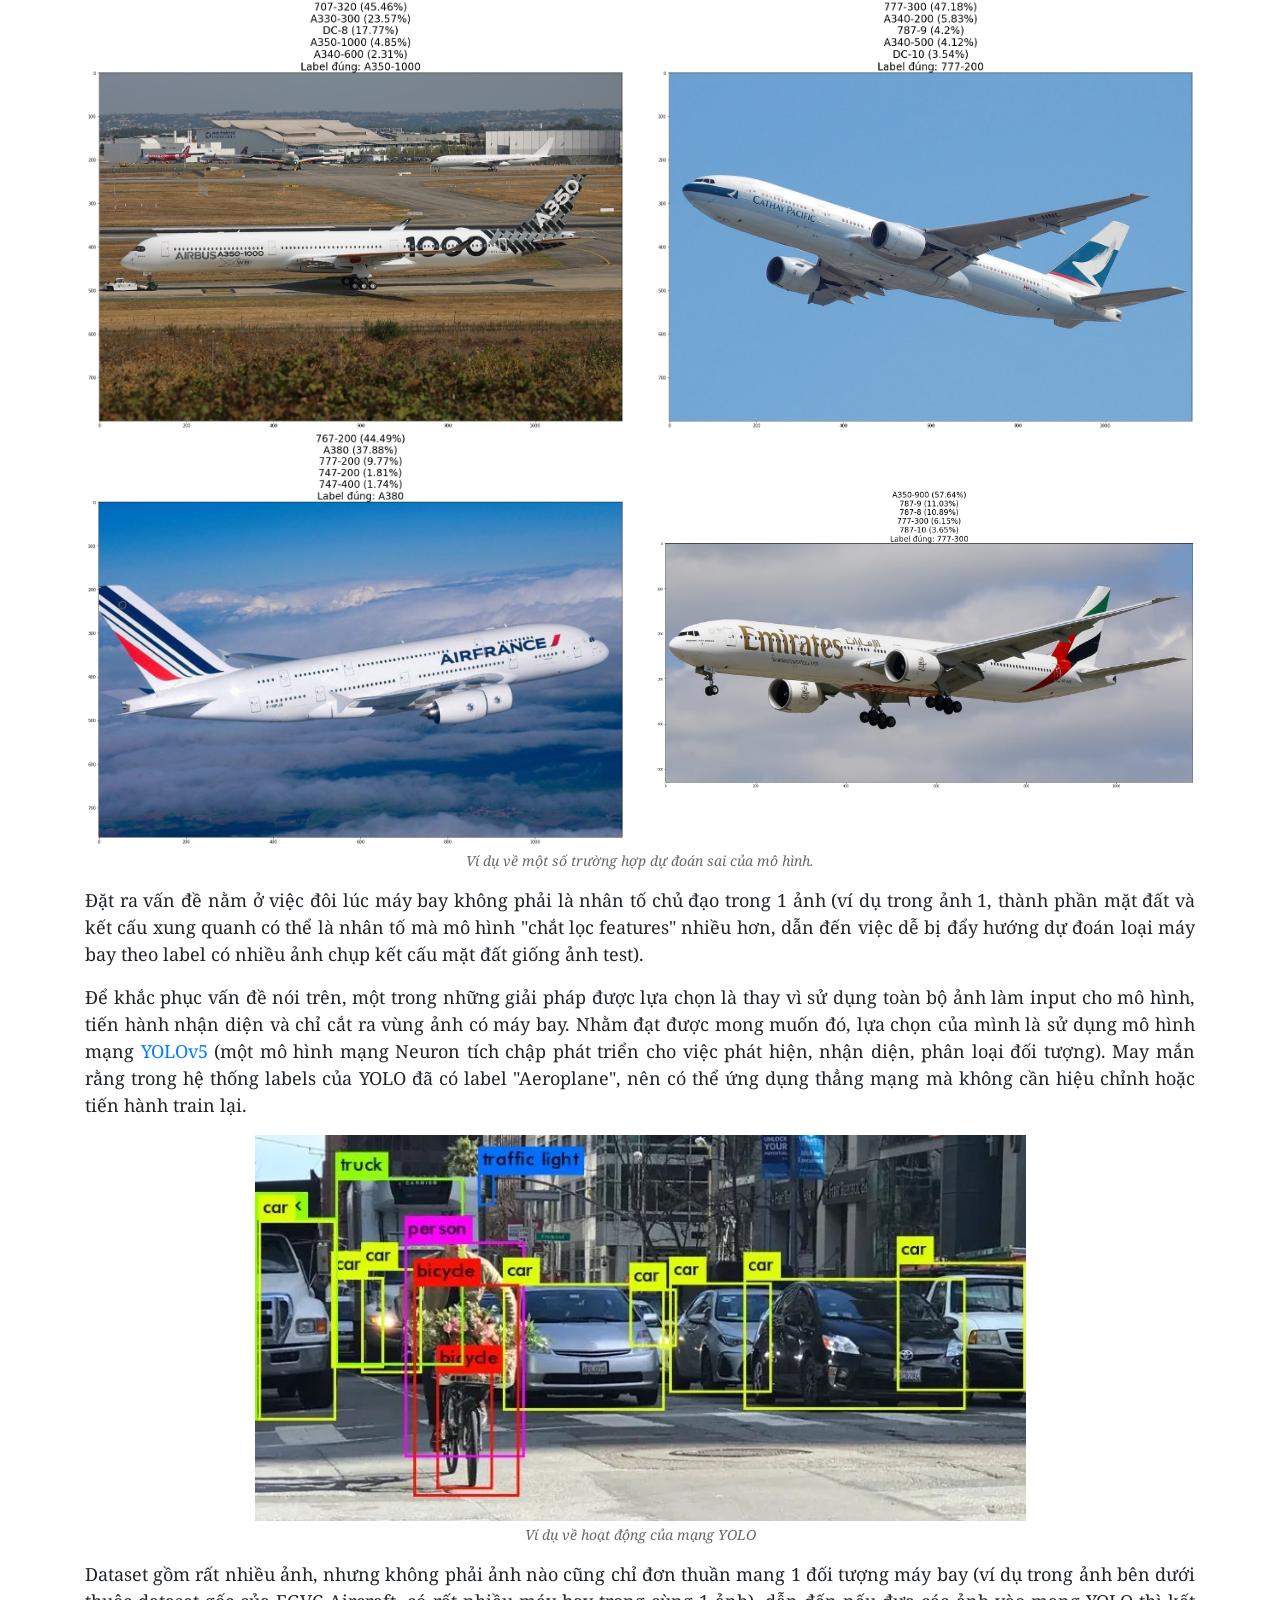
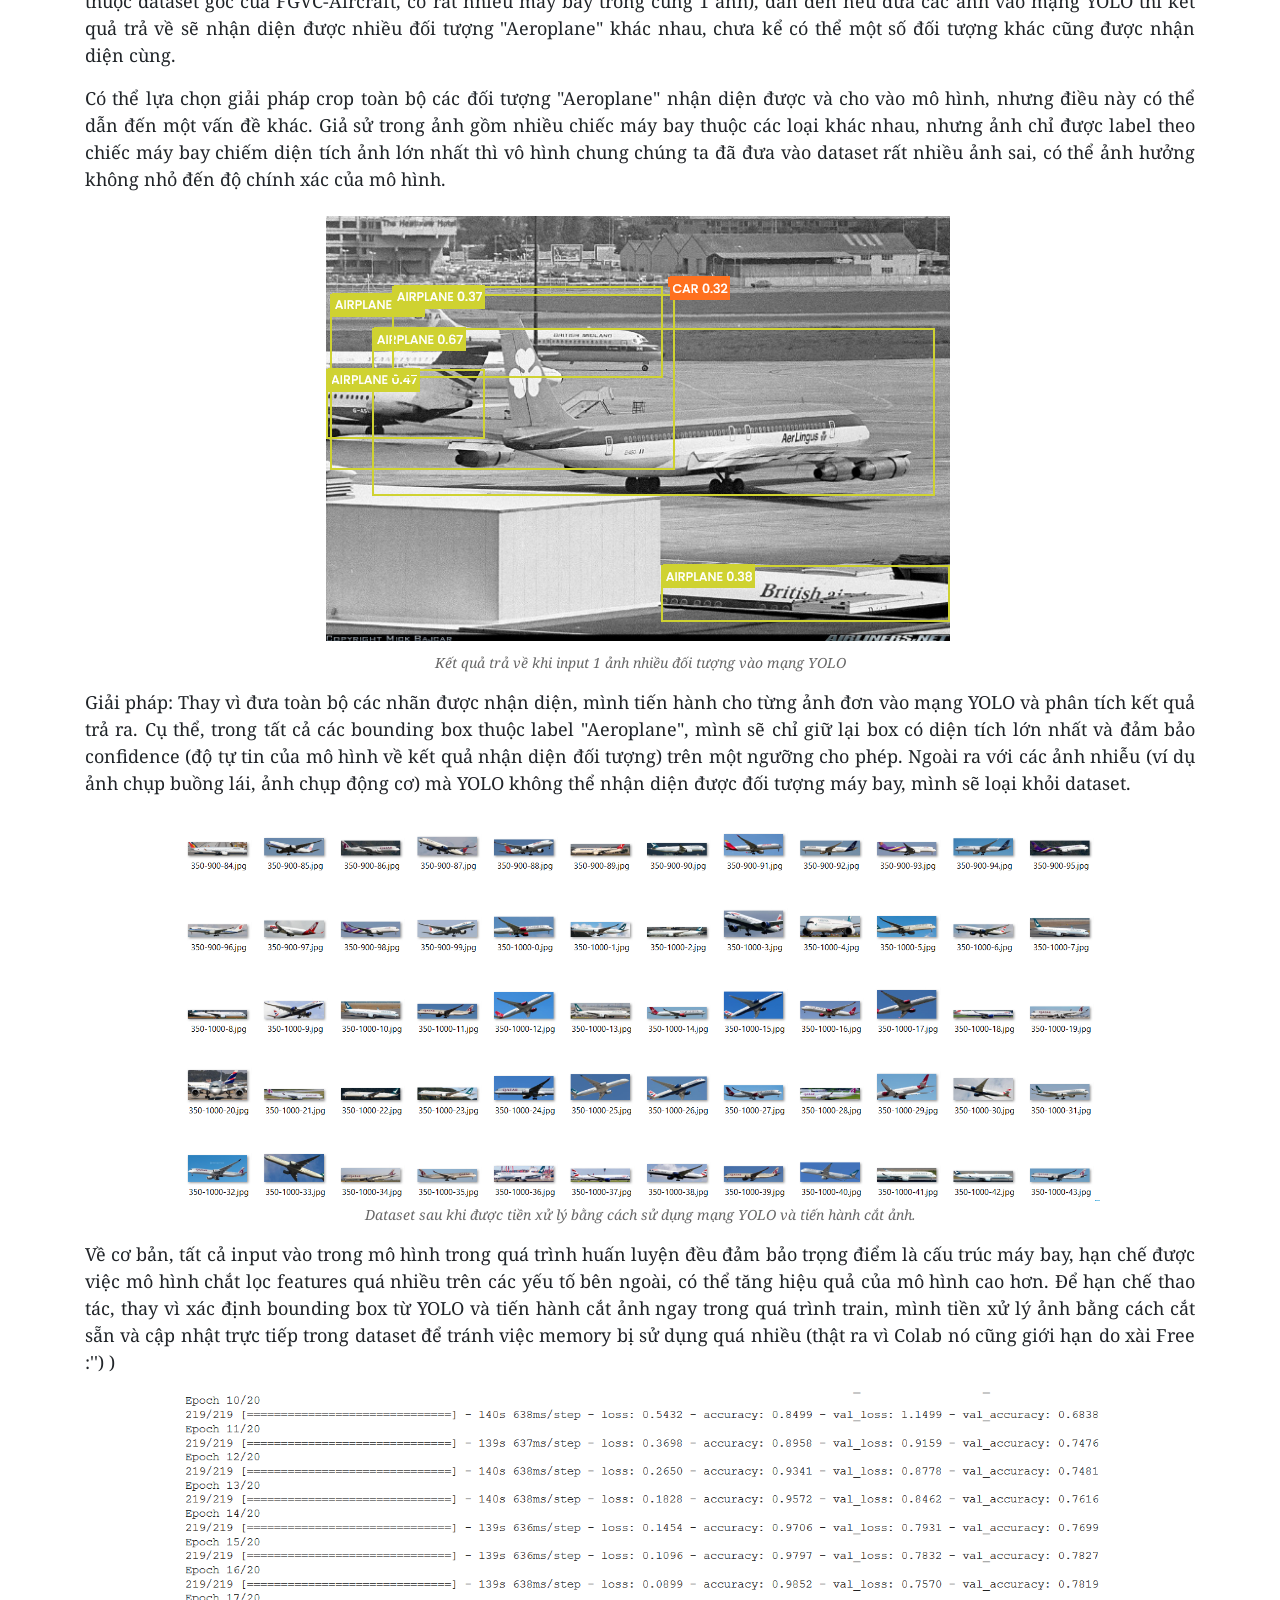
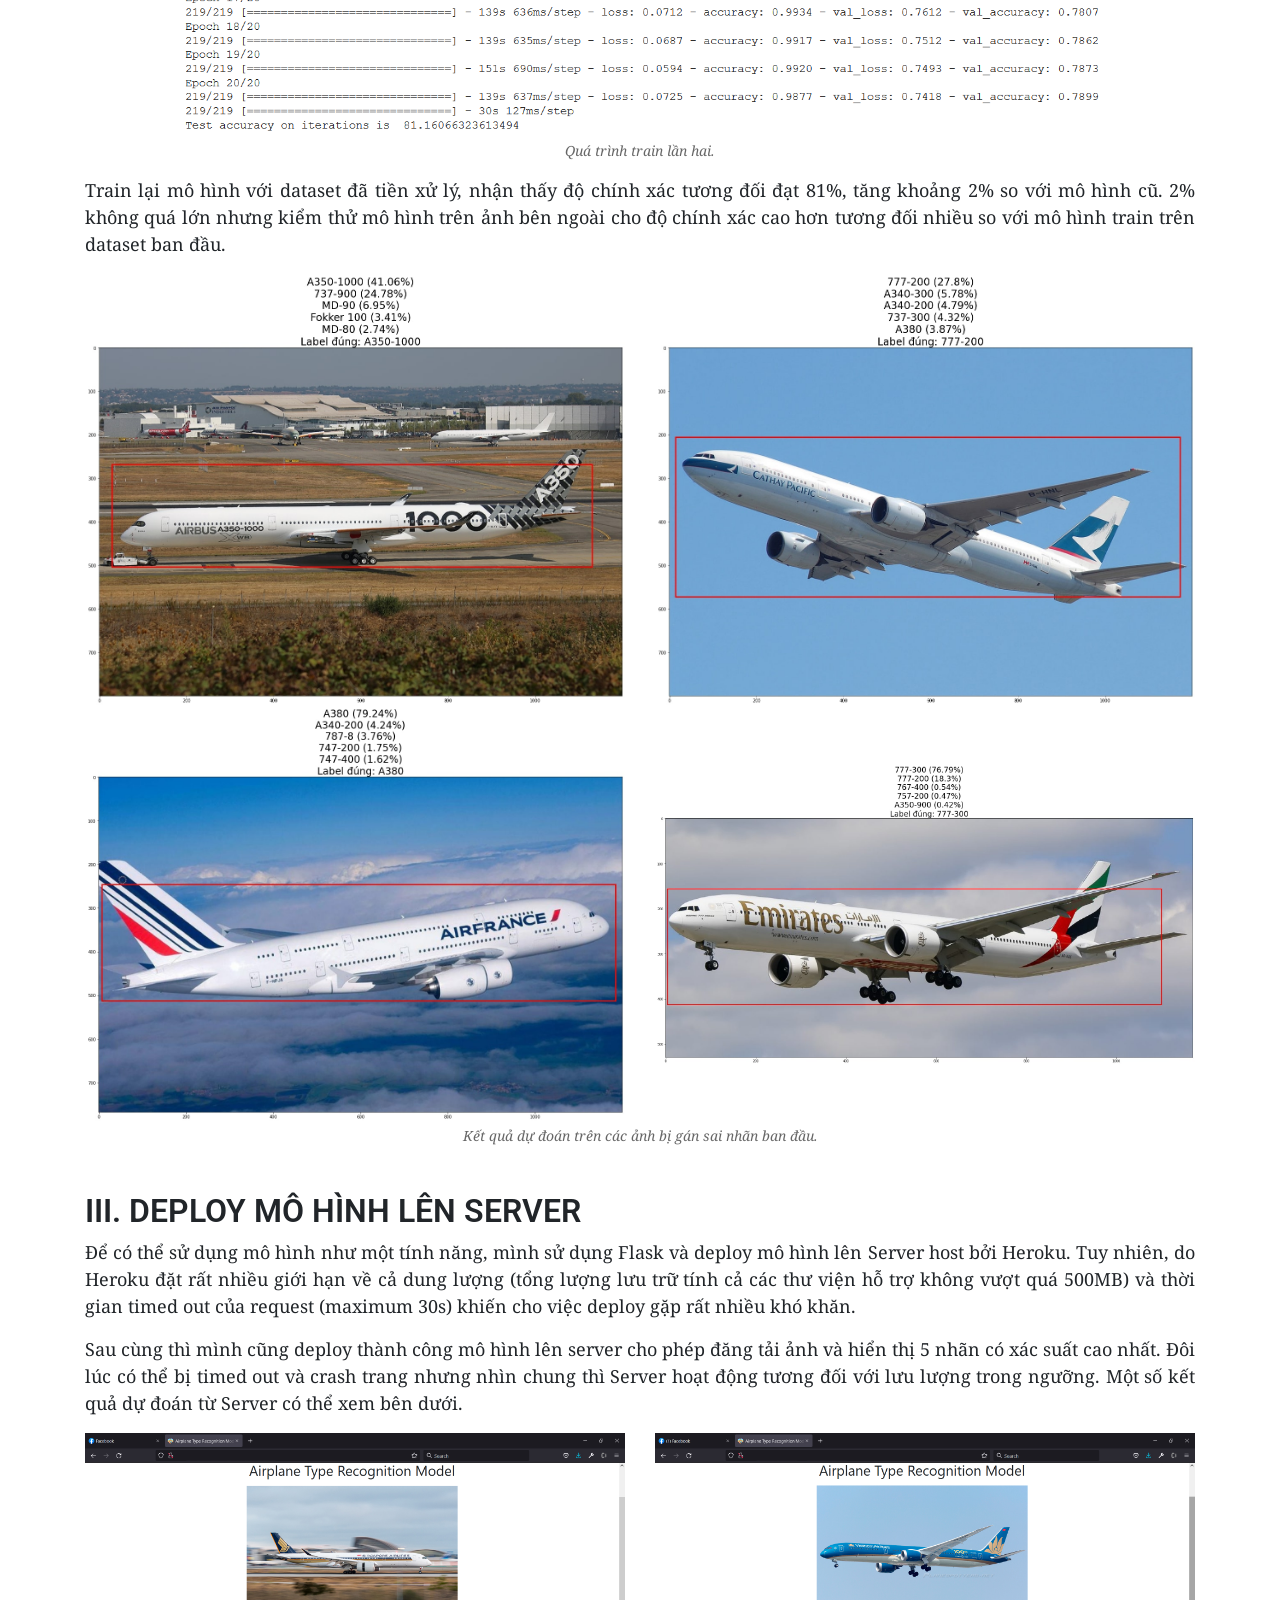
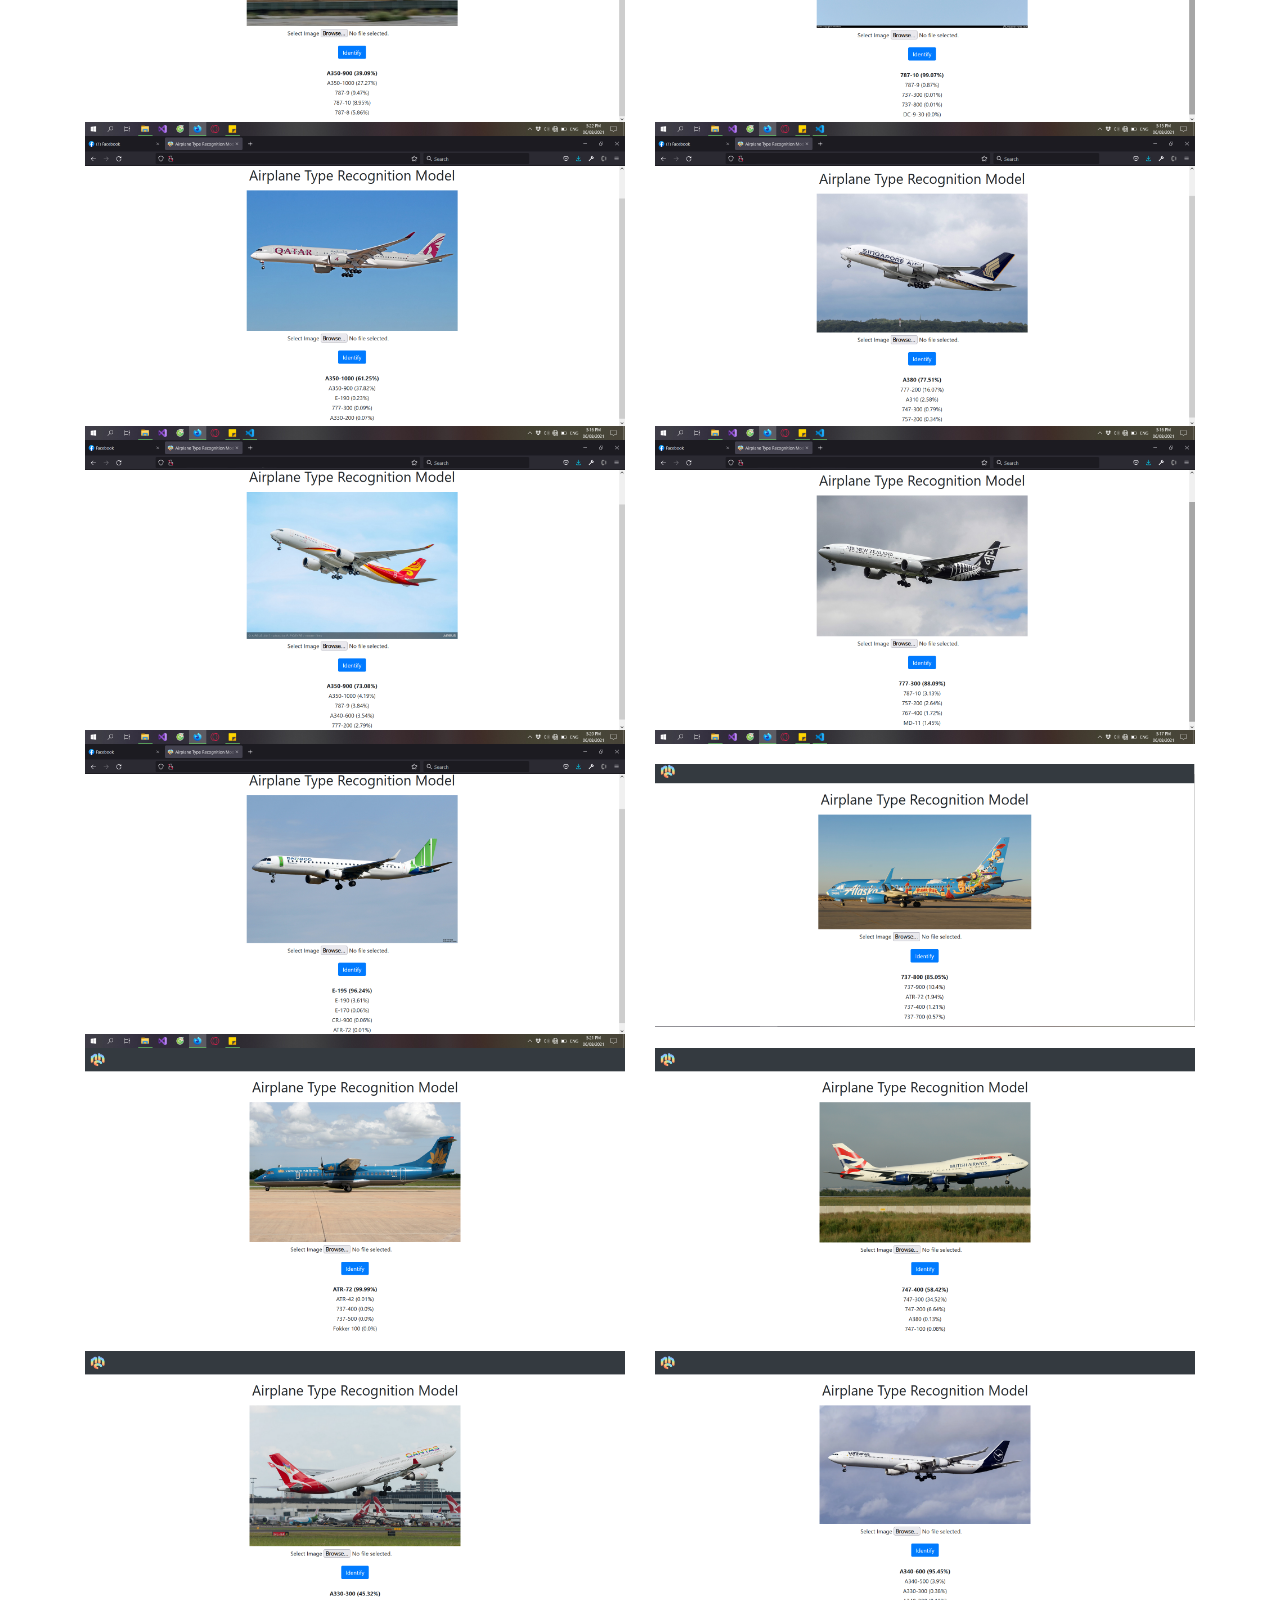
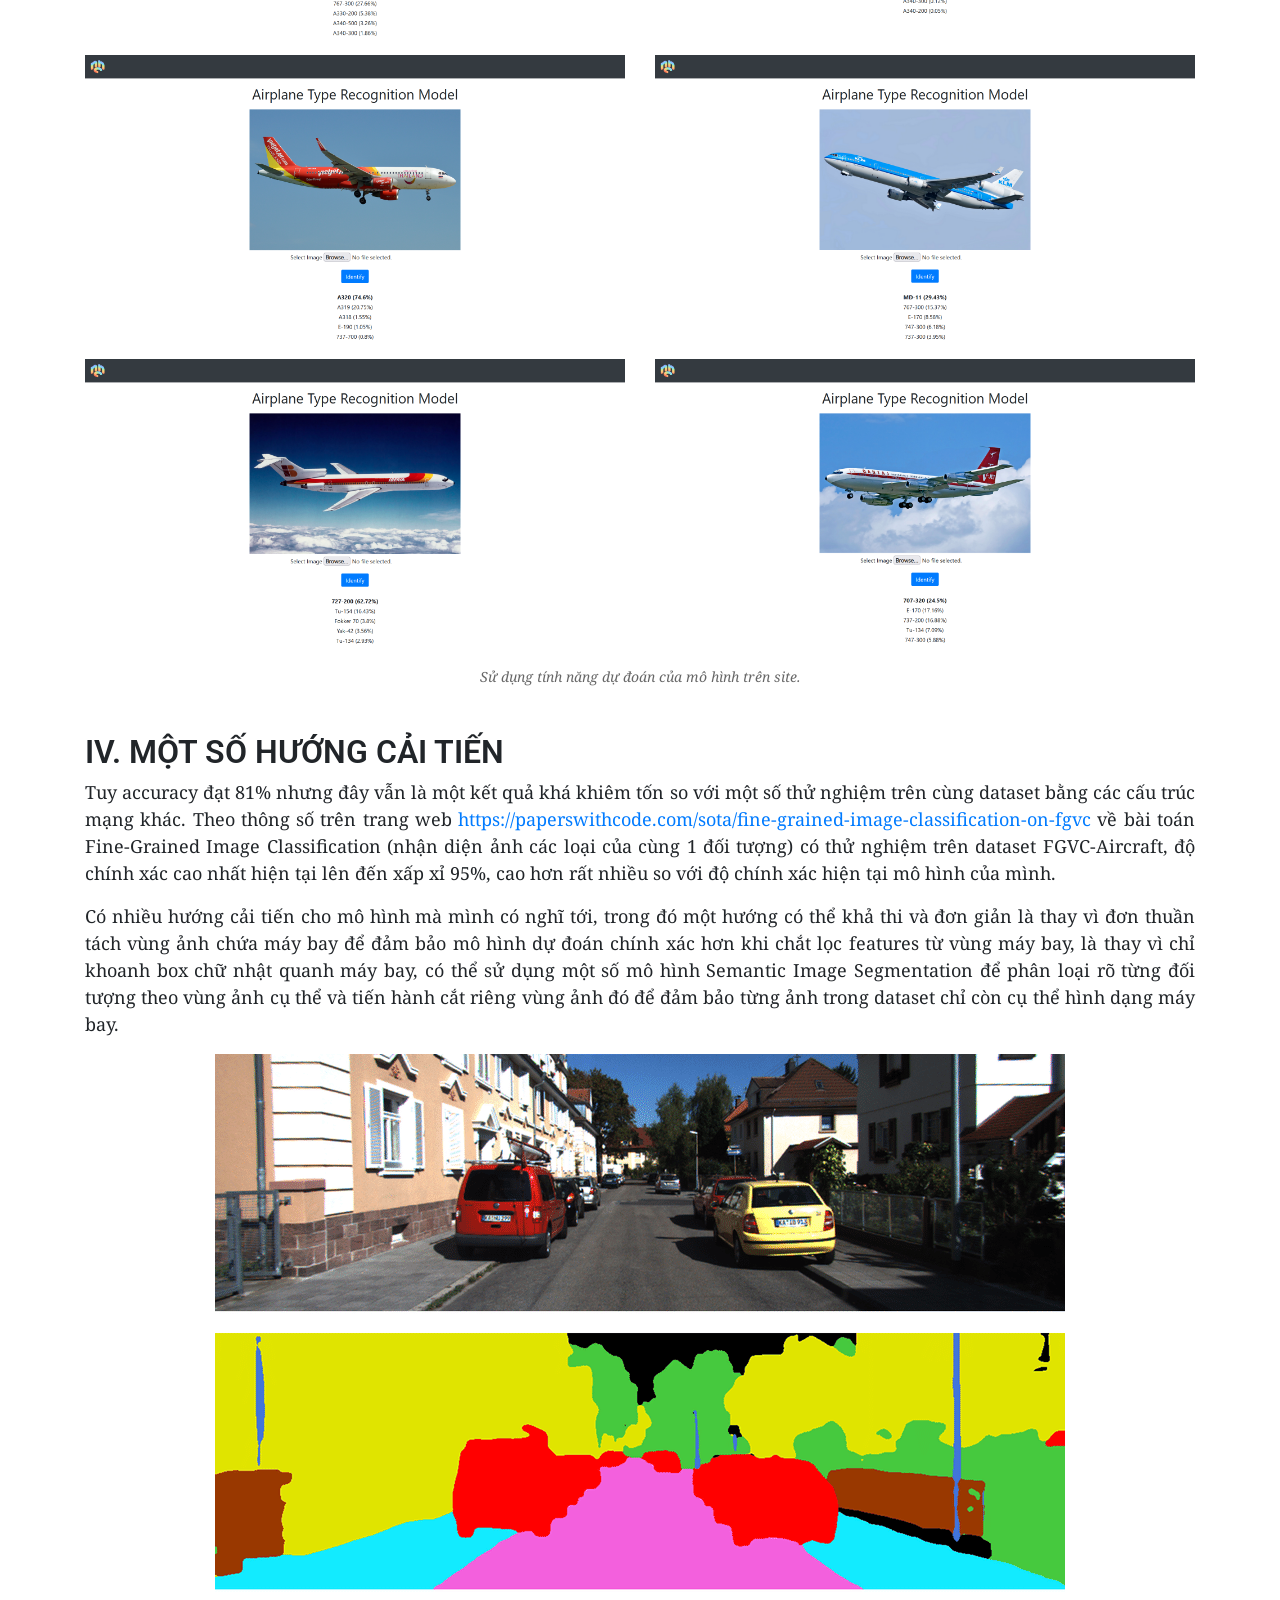
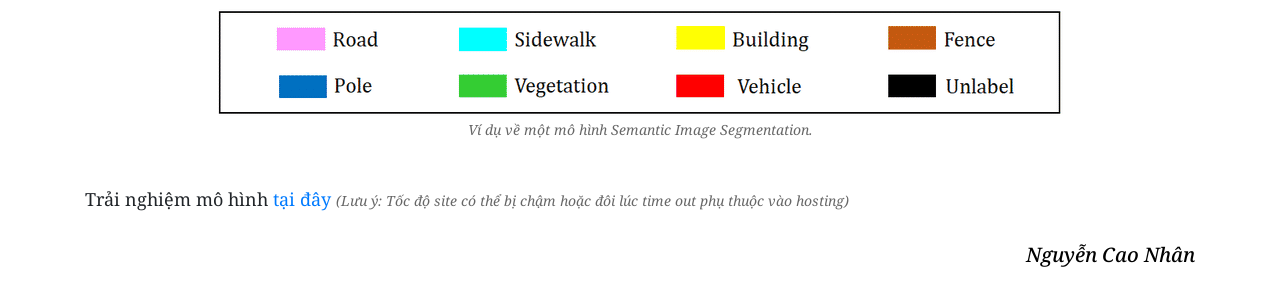
==== commit 63447c97: "Add URL" ====
--- a/index.html
+++ b/index.html
@@ -274,7 +274,7 @@
 
         <div class="paragraph">
             <p class="mb-1">Trải nghiệm mô hình <a href="https://aircraft-type-recognition.herokuapp.com/">tại đây </a>
-                <span class="img-cap text-left">(Lưu ý: Tốc độ site có thể bị chậm phụ thuộc vào hosting)</span>
+                <span class="img-cap text-left">(Lưu ý: Tốc độ site có thể bị chậm hoặc đôi lúc time out phụ thuộc vào hosting)</span>
             </p>
             
         </div>
